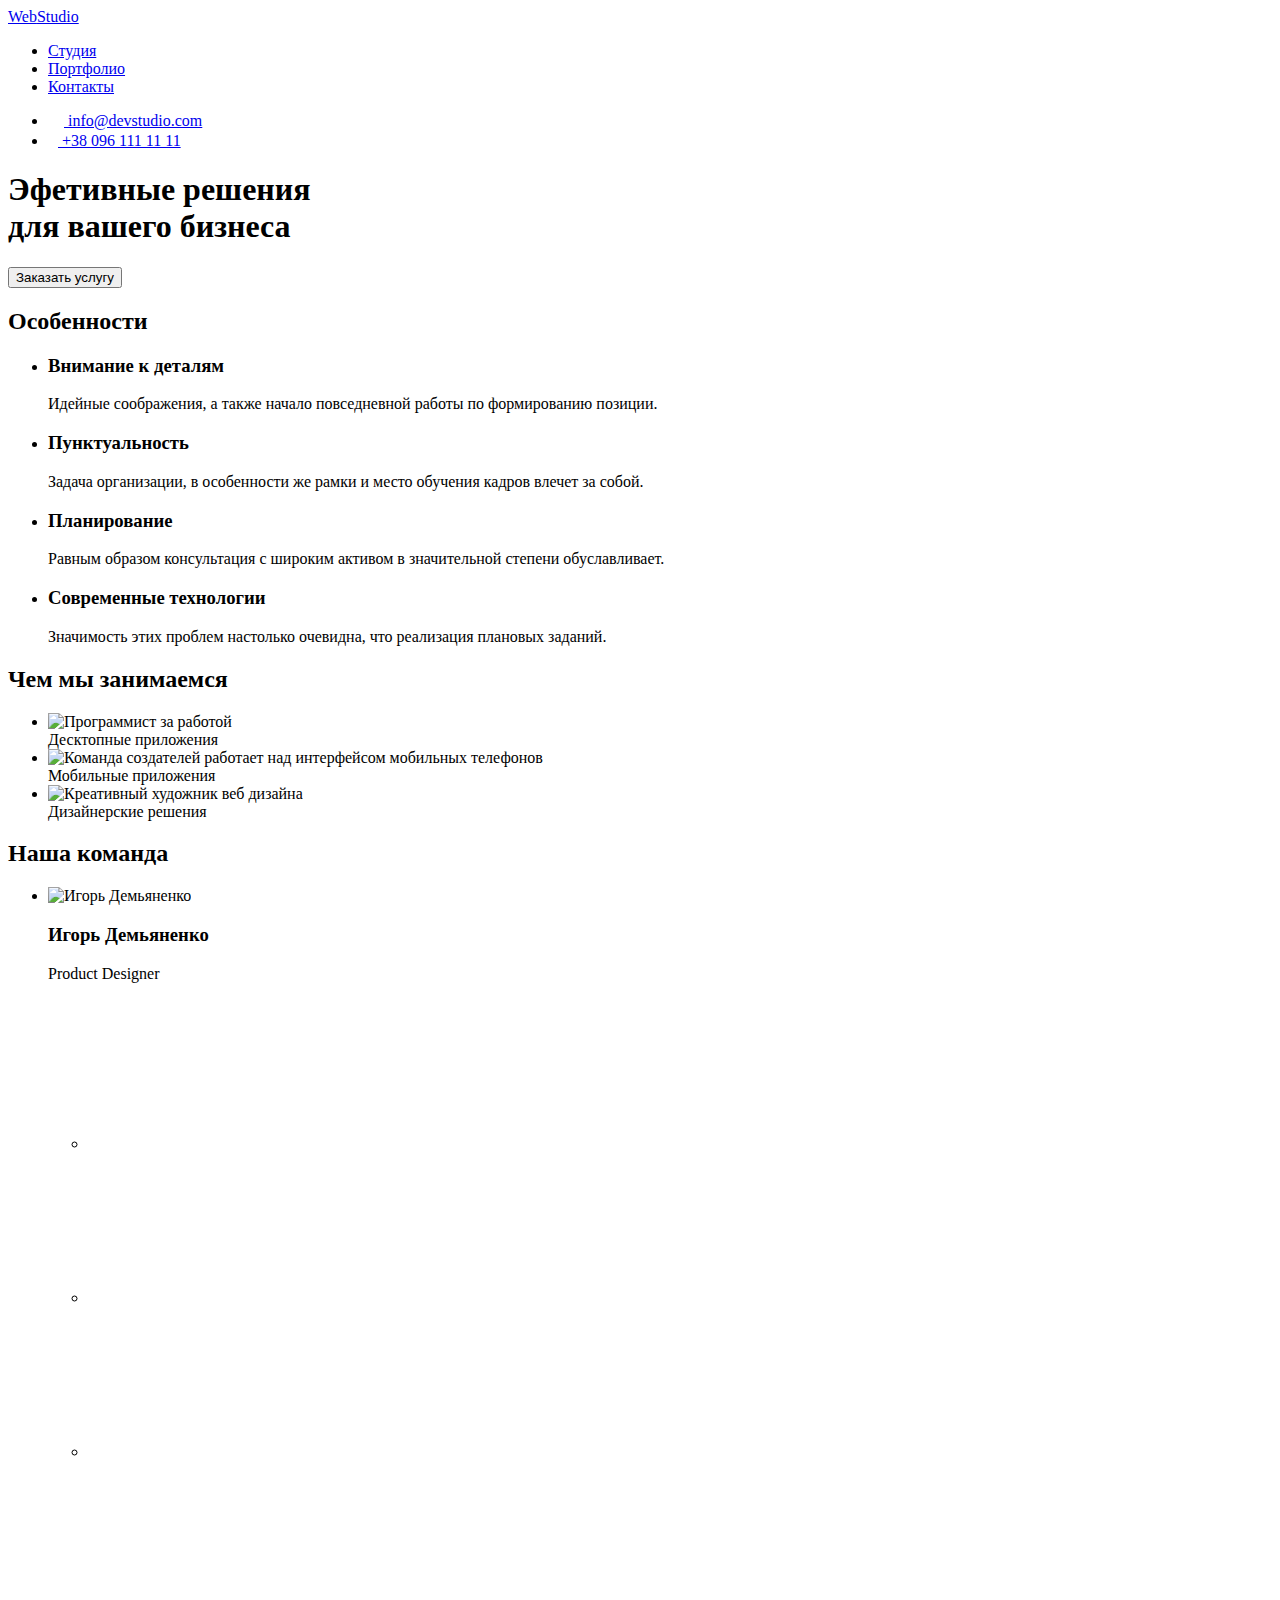
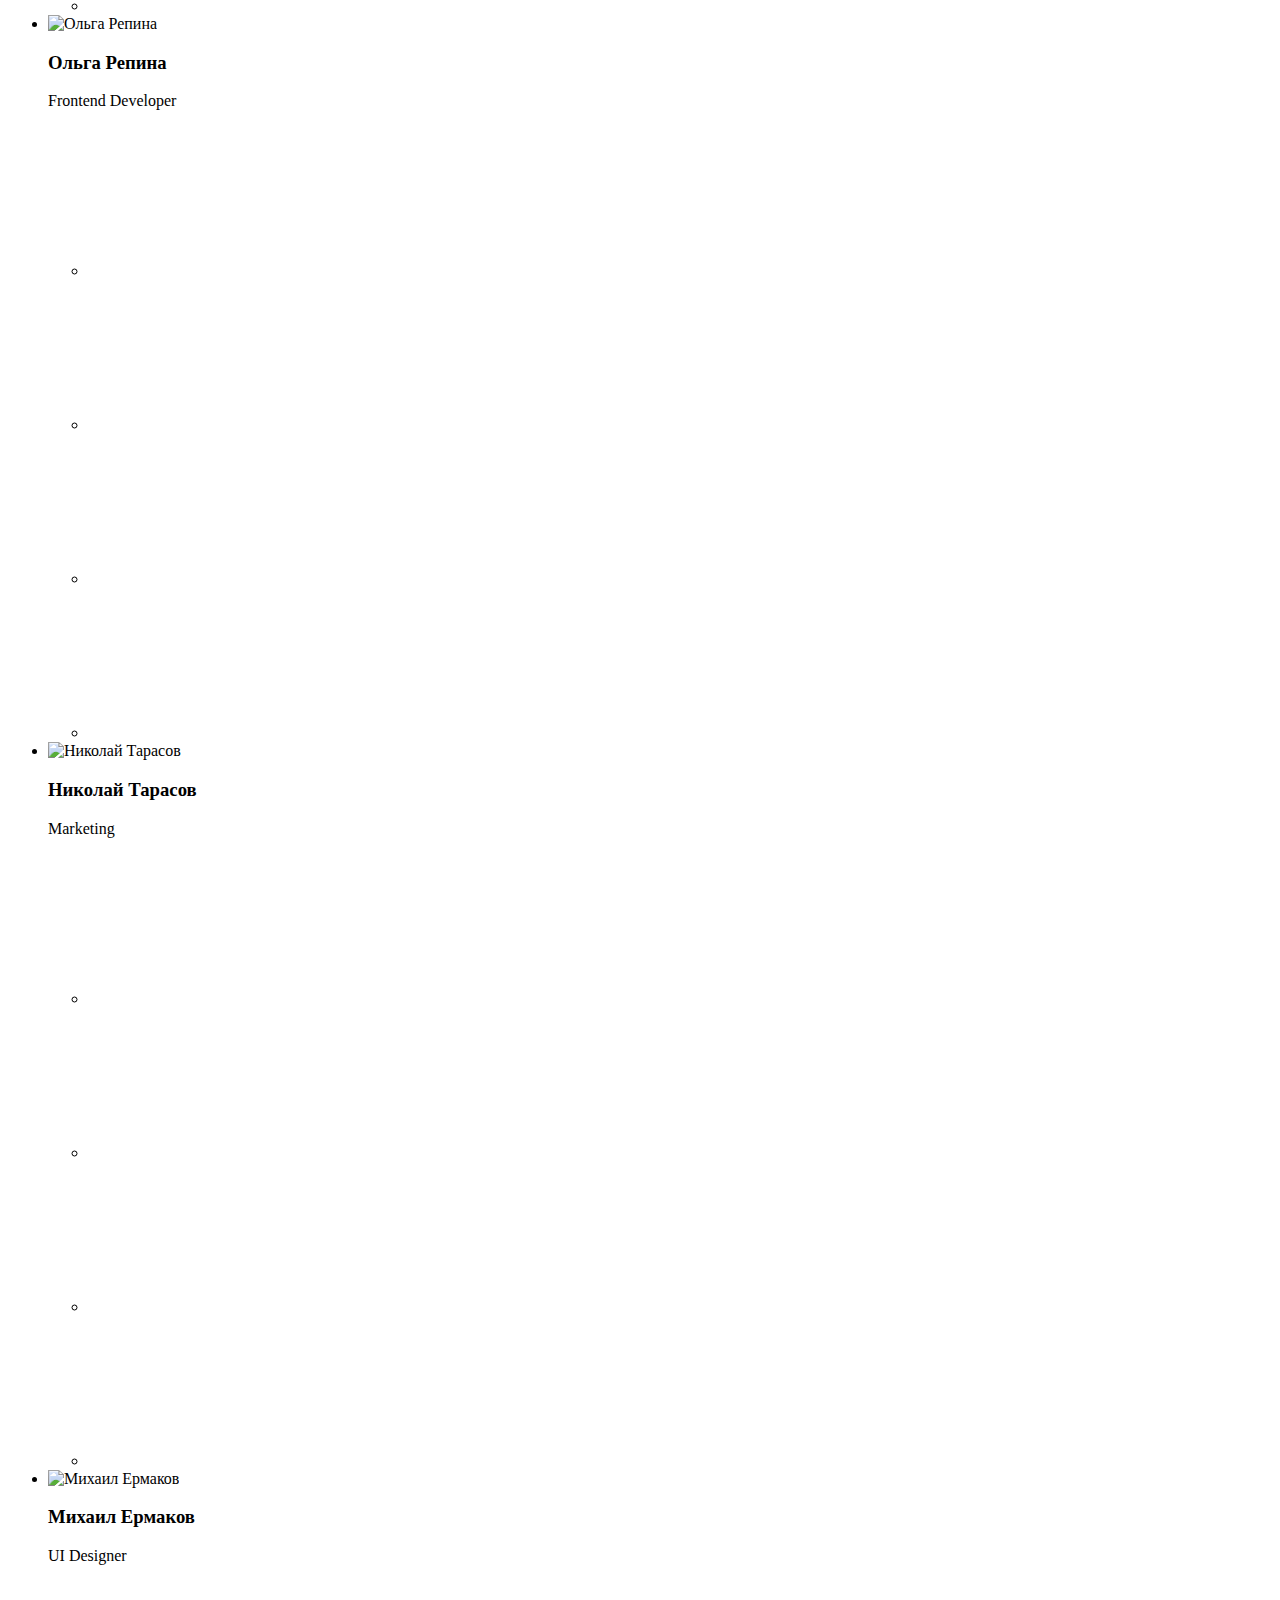
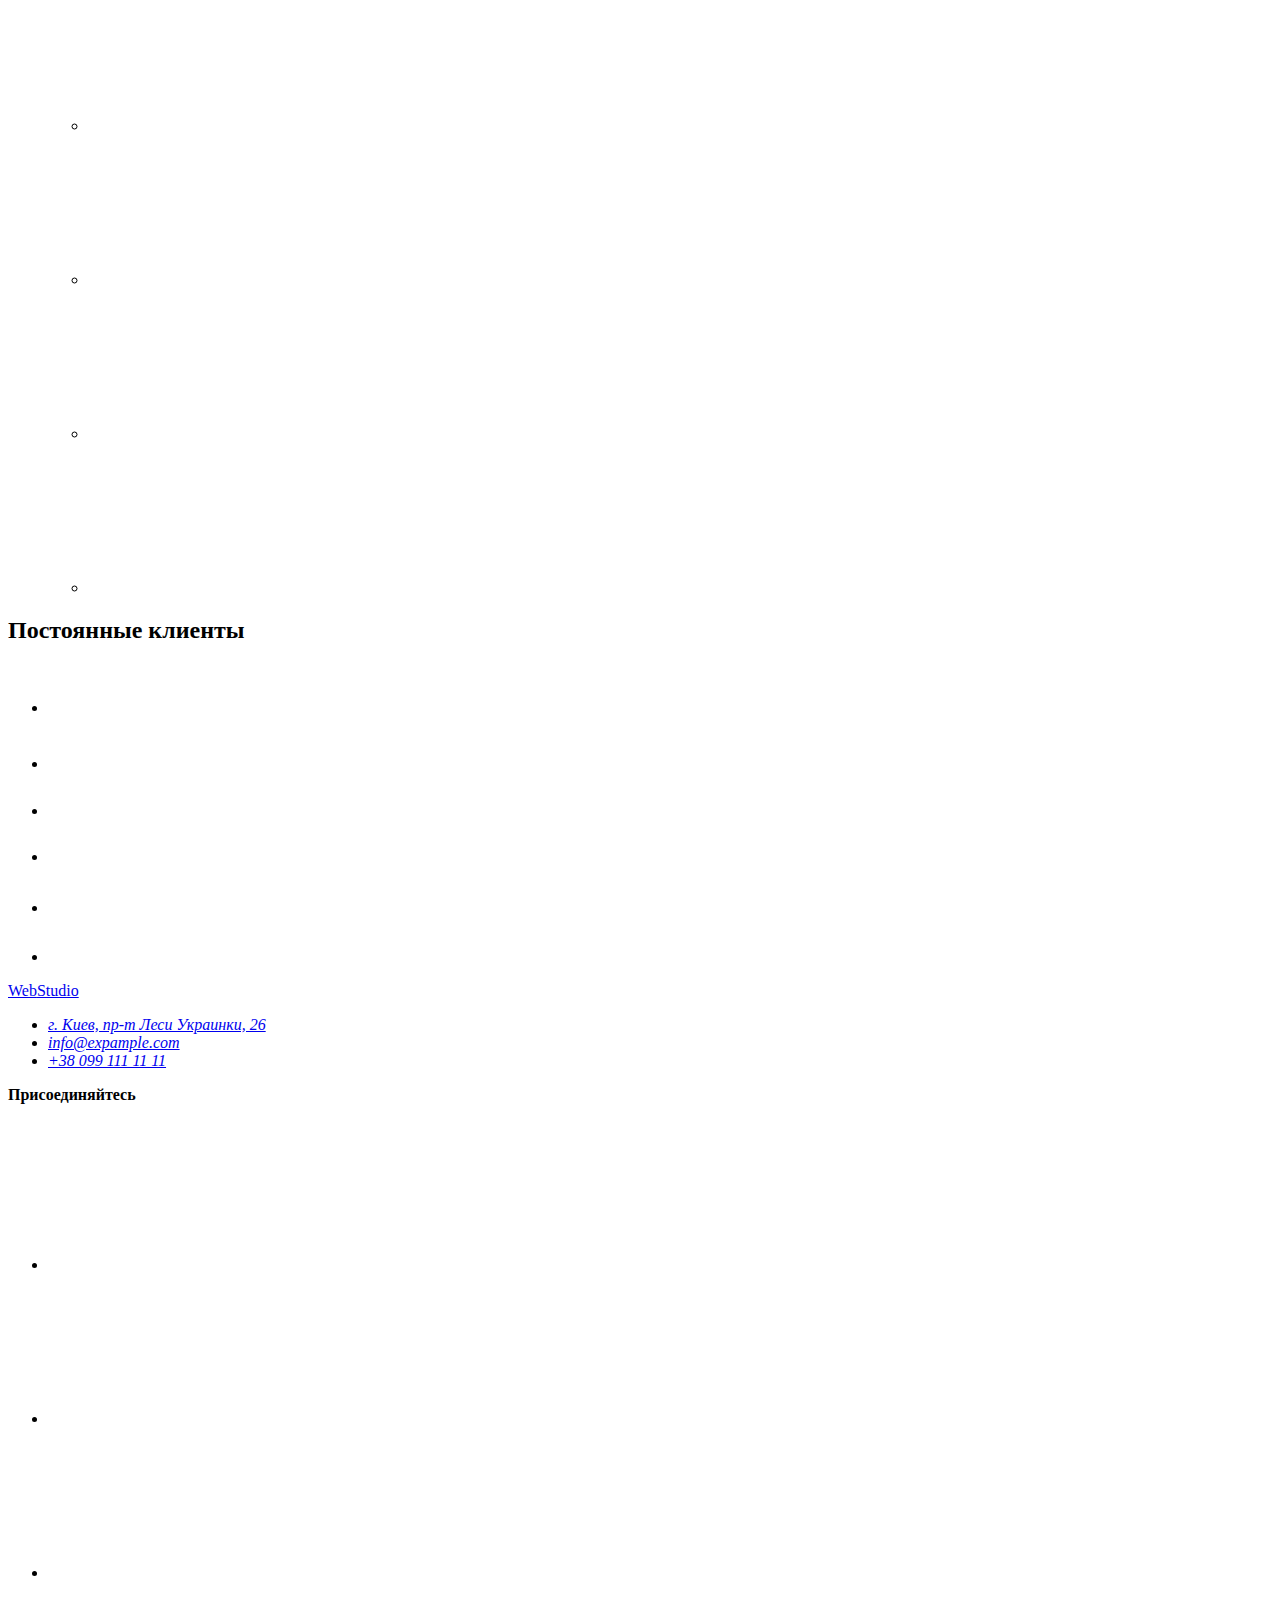
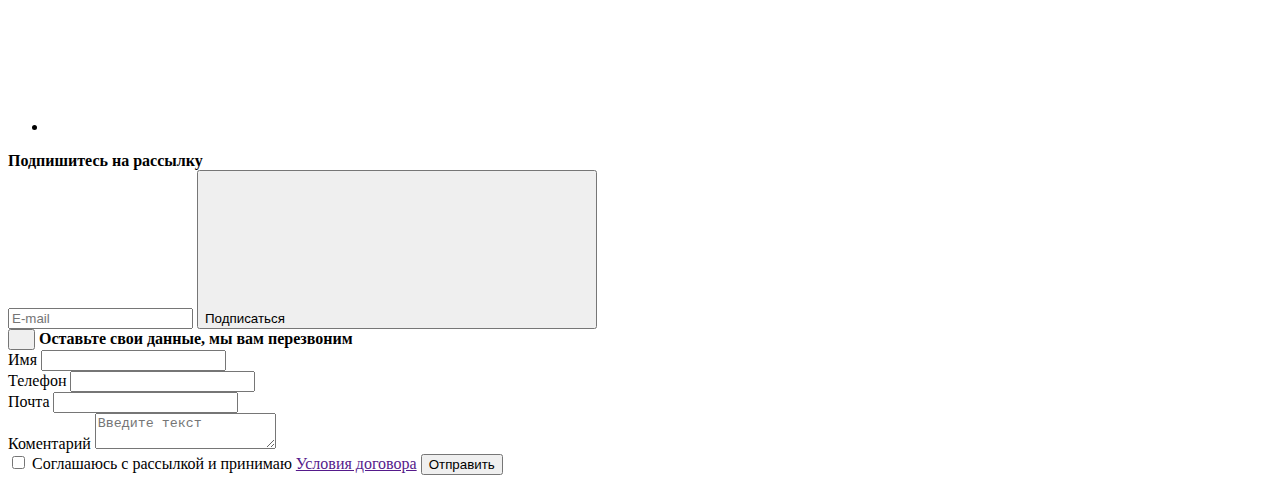
==== index.html @ d77f9842 "Add files via upload" ====
<!DOCTYPE html>
<html lang="ru-UA">
  <head>
    <meta charset="UTF-8" />
    <meta name="viewport" content="width=device-width, initial-scale=1.0" />
    <title>Студия</title>
    <link href="https://fonts.googleapis.com/css2?family=Raleway:wght@700&display=swap" rel="stylesheet" />
    <link rel="stylesheet" href="./css/main.min.css" />
  </head>

  <body>
    <!--Шапка-->
    <header class="page-header">
      <div class="page-header__container container">
        <a href="./index.html" class="logo">Web<span class="logo--black">Studio</span></a>
        <nav class="nav">
          <ul class="nav__list list">
            <li class="nav__item">
              <a class="nav__link link current" href="./index.html">Студия</a>
            </li>
            <li class="nav__item">
              <a class="nav__link link" href="./portfolio.html">Портфолио</a>
            </li>
            <li class="nav__item">
              <a class="nav__link link" href="./contacts.html">Контакты</a>
            </li>
          </ul>
        </nav>
        <ul class="header-contacts list">
          <li class="mail-icon item">
            <a class="link" href="mailto:info@devstudio.com">
              <svg class="icon" width="16" height="12">
                <use href="./img-hw-4/sprite.svg#icon-mail"></use>
              </svg>
              info@devstudio.com</a
            >
          </li>
          <li class="item">
            <a class="link" href="tel:+380961111111">
              <svg class="icon" width="10" height="16">
                <use href="./img-hw-4/sprite.svg#icon-smartphone"></use>
              </svg>
              +38 096 111 11 11</a
            >
          </li>
        </ul>
      </div>
    </header>
    <main>
      <!--Герой-->

      <section class="hero overlay">
        <h1 class="hero__title">
          Эфетивные решения <br />
          для вашего бизнеса
        </h1>
        <button data-modal-open class="button">Заказать услугу</button>
      </section>

      <!--Особенности-->

      <section class="features section">
        <div class="features__container container">
          <h2 class="features__heading visually-hidden">Особенности</h2>
          <ul class="features__list list">
            <li class="features__item icon-antenna">
              <h3 class="title">Внимание к деталям</h3>
              <p class="features__skill">
                Идейные соображения, а также начало повседневной работы по формированию позиции.
              </p>
            </li>
            <li class="features__item icon-clock">
              <h3 class="title">Пунктуальность</h3>
              <p class="features__skill">
                Задача организации, в особенности же рамки и место обучения кадров влечет за собой.
              </p>
            </li>
            <li class="features__item icon-diagram">
              <h3 class="title">Планирование</h3>
              <p class="features__skill">
                Равным образом консультация с широким активом в значительной степени обуславливает.
              </p>
            </li>
            <li class="features__item icon-astronaut">
              <h3 class="title">Современные технологии</h3>
              <p class="features__skill">
                Значимость этих проблем настолько очевидна, что реализация плановых заданий.
              </p>
            </li>
          </ul>
        </div>
      </section>

      <!--Чем мы занимаемся-->

      <section class="works-section section">
        <div class="works container">
          <h2 class="works__title title">Чем мы занимаемся</h2>
          <ul class="works__list list">
            <li class="works__item">
              <img src="./img-hw-1/img1.jpg" alt="Программист за работой" width="370" />
              <div class="works__overlay">
                <span class="works__thumb">Десктопные приложения</span>
              </div>
            </li>
            <li class="works__item">
              <img
                src="./img-hw-1/img2.jpg"
                alt="Команда создателей работает над интерфейсом мобильных телефонов"
                width="370"
              />
              <div class="works__overlay">
                <span class="works__thumb">Мобильные приложения</span>
              </div>
            </li>
            <li class="works__item">
              <img src="./img-hw-1/img3.jpg" alt="Креативный художник веб дизайна" width="370" />
              <div class="works__overlay">
                <span class="works__thumb">Дизайнерские решения</span>
              </div>
            </li>
          </ul>
        </div>
      </section>

      <!--Наша команда-->

      <section class="team section">
        <div class="team-container container">
          <h2 class="team__heading">Наша команда</h2>
          <ul class="team__list list">
            <li class="item">
              <img src="./img-hw-1/igor_dem.jpg" alt="Игорь Демьяненко" width="270" />
              <div class="team-content">
                <h3 class="title">Игорь Демьяненко</h3>
                <p class="position" lang="en">Product Designer</p>
                <ul class="list social-icons">
                  <li class="social-icons-item">
                    <a
                      class="social-icons-link"
                      href="https://instagram.com/"
                      target="_blank"
                      rel="noopener noreferer"
                      aria-label="Instagram"
                    >
                      <svg class="social-icons-svg">
                        <use href="./img-hw-4/sprite.svg#icon-instagram"></use>
                      </svg>
                    </a>
                  </li>
                  <li class="social-icons-item">
                    <a
                      class="social-icons-link"
                      href="https://twitter.com/"
                      target="_blank"
                      rel="noopener noreferer"
                      aria-label="Twitter"
                    >
                      <svg class="social-icons-svg">
                        <use href="./img-hw-4/sprite.svg#icon-twitter"></use>
                      </svg>
                    </a>
                  </li>
                  <li class="social-icons-item">
                    <a
                      class="social-icons-link"
                      href="https://facebook.com/"
                      target="_blank"
                      rel="noopener noreferer"
                      aria-label="Facebook"
                    >
                      <svg class="social-icons-svg">
                        <use href="./img-hw-4/sprite.svg#icon-facebook"></use>
                      </svg>
                    </a>
                  </li>
                  <li class="social-icons-item">
                    <a
                      class="social-icons-link"
                      href="https://linkedin.com/"
                      target="_blank"
                      rel="noopener noreferer"
                      aria-label="Linkedin"
                    >
                      <svg class="social-icons-svg">
                        <use href="./img-hw-4/sprite.svg#icon-linkedin"></use>
                      </svg>
                    </a>
                  </li>
                </ul>
              </div>
            </li>
            <li class="item">
              <img src="./img-hw-1/olya_rep.jpg" alt="Ольга Репина" width="270" />
              <div class="team-content">
                <h3 class="title">Ольга Репина</h3>
                <p class="position" lang="en">Frontend Developer</p>
                <ul class="list social-icons">
                  <li class="social-icons-item">
                    <a
                      class="social-icons-link"
                      href="https://instagram.com/"
                      target="_blank"
                      rel="noopener noreferer"
                      aria-label="Instagram"
                    >
                      <svg class="social-icons-svg">
                        <use href="./img-hw-4/sprite.svg#icon-instagram"></use>
                      </svg>
                    </a>
                  </li>
                  <li class="social-icons-item">
                    <a
                      class="social-icons-link"
                      href="https://twitter.com/"
                      target="_blank"
                      rel="noopener noreferer"
                      aria-label="Twitter"
                    >
                      <svg class="social-icons-svg">
                        <use href="./img-hw-4/sprite.svg#icon-twitter"></use>
                      </svg>
                    </a>
                  </li>
                  <li class="social-icons-item">
                    <a
                      class="social-icons-link"
                      href="https://facebook.com/"
                      target="_blank"
                      rel="noopener noreferer"
                      aria-label="Facebook"
                    >
                      <svg class="social-icons-svg">
                        <use href="./img-hw-4/sprite.svg#icon-facebook"></use>
                      </svg>
                    </a>
                  </li>
                  <li class="social-icons-item">
                    <a
                      class="social-icons-link"
                      href="https://linkedin.com/"
                      target="_blank"
                      rel="noopener noreferer"
                      aria-label="Linkedin"
                    >
                      <svg class="social-icons-svg">
                        <use href="./img-hw-4/sprite.svg#icon-linkedin"></use>
                      </svg>
                    </a>
                  </li>
                </ul>
              </div>
            </li>
            <li class="item">
              <img src="./img-hw-1/nik_tarasov.jpg" alt="Николай Тарасов" width="270" />
              <div class="team-content">
                <h3 class="title">Николай Тарасов</h3>
                <p class="position" lang="en">Marketing</p>
                <ul class="list social-icons">
                  <li class="social-icons-item">
                    <a
                      class="social-icons-link"
                      href="https://instagram.com/"
                      target="_blank"
                      rel="noopener noreferer"
                      aria-label="Instagram"
                    >
                      <svg class="social-icons-svg">
                        <use href="./img-hw-4/sprite.svg#icon-instagram"></use>
                      </svg>
                    </a>
                  </li>
                  <li class="social-icons-item">
                    <a
                      class="social-icons-link"
                      href="https://twitter.com/"
                      target="_blank"
                      rel="noopener noreferer"
                      aria-label="Twitter"
                    >
                      <svg class="social-icons-svg">
                        <use href="./img-hw-4/sprite.svg#icon-twitter"></use>
                      </svg>
                    </a>
                  </li>
                  <li class="social-icons-item">
                    <a
                      class="social-icons-link"
                      href="https://facebook.com/"
                      target="_blank"
                      rel="noopener noreferer"
                      aria-label="Facebook"
                    >
                      <svg class="social-icons-svg">
                        <use href="./img-hw-4/sprite.svg#icon-facebook"></use>
                      </svg>
                    </a>
                  </li>
                  <li class="social-icons-item">
                    <a
                      class="social-icons-link"
                      href="https://linkedin.com/"
                      target="_blank"
                      rel="noopener noreferer"
                      aria-label="Linkedin"
                    >
                      <svg class="social-icons-svg">
                        <use href="./img-hw-4/sprite.svg#icon-linkedin"></use>
                      </svg>
                    </a>
                  </li>
                </ul>
              </div>
            </li>
            <li class="item">
              <img src="./img-hw-1/mikel_ermakov.jpg" alt="Михаил Ермаков" width="270" />
              <div class="team-content">
                <h3 class="title">Михаил Ермаков</h3>
                <p class="position" lang="en">UI Designer</p>
                <ul class="list social-icons">
                  <li class="social-icons-item">
                    <a
                      class="social-icons-link"
                      href="https://instagram.com/"
                      target="_blank"
                      rel="noopener noreferer"
                      aria-label="Instagram"
                    >
                      <svg class="social-icons-svg">
                        <use href="./img-hw-4/sprite.svg#icon-instagram"></use>
                      </svg>
                    </a>
                  </li>
                  <li class="social-icons-item">
                    <a
                      class="social-icons-link"
                      href="https://twitter.com/"
                      target="_blank"
                      rel="noopener noreferer"
                      aria-label="Twitter"
                    >
                      <svg class="social-icons-svg">
                        <use href="./img-hw-4/sprite.svg#icon-twitter"></use>
                      </svg>
                    </a>
                  </li>
                  <li class="social-icons-item">
                    <a
                      class="social-icons-link"
                      href="https://facebook.com/"
                      target="_blank"
                      rel="noopener noreferer"
                      aria-label="Facebook"
                    >
                      <svg class="social-icons-svg">
                        <use href="./img-hw-4/sprite.svg#icon-facebook"></use>
                      </svg>
                    </a>
                  </li>
                  <li class="social-icons-item">
                    <a
                      class="social-icons-link"
                      href="https://linkedin.com/"
                      target="_blank"
                      rel="noopener noreferer"
                      aria-label="Linkedin"
                    >
                      <svg class="social-icons-svg">
                        <use href="./img-hw-4/sprite.svg#icon-linkedin"></use>
                      </svg>
                    </a>
                  </li>
                </ul>
              </div>
            </li>
          </ul>
        </div>
      </section>

      <section class="section">
        <div class="clients container">
          <h2 class="clients__title title">Постоянные клиенты</h2>
          <ul class="clients__list list">
            <li>
              <a class="clients__link" href="" target="_blank" rel="noopener noreferer">
                <svg class="clients__icon" width="44" height="49">
                  <use href="./img-hw-4/sprite.svg#icon-logo1"></use>
                </svg>
              </a>
            </li>
            <li>
              <a class="clients__link" href="" target="_blank" rel="noopener noreferer">
                <svg class="clients__icon" width="40" height="52">
                  <use href="./img-hw-4/sprite.svg#icon-logo2"></use>
                </svg>
              </a>
            </li>
            <li>
              <a class="clients__link" href="" target="_blank" rel="noopener noreferer">
                <svg class="clients__icon" width="41" height="43">
                  <use href="./img-hw-4/sprite.svg#icon-logo3"></use>
                </svg>
              </a>
            </li>
            <li>
              <a class="clients__link" href="" target="_blank" rel="noopener noreferer">
                <svg class="clients__icon" width="80" height="42">
                  <use href="./img-hw-4/sprite.svg#icon-logo4"></use>
                </svg>
              </a>
            </li>
            <li>
              <a class="clients__link" href="" target="_blank" rel="noopener noreferer">
                <svg class="clients__icon" width="59" height="47">
                  <use href="./img-hw-4/sprite.svg#icon-logo5"></use>
                </svg>
              </a>
            </li>
            <li>
              <a class="clients__link" href="" target="_blank" rel="noopener noreferer">
                <svg class="clients__icon" width="88" height="45">
                  <use href="./img-hw-4/sprite.svg#icon-logo6"></use>
                </svg>
              </a>
            </li>
          </ul>
        </div>
      </section>
    </main>

    <!--Подвал-->

    <footer class="footer">
      <div class="footer-container container">
        <div class="address-container">
          <a href="./index.html" class="logo">Web<span class="logo--white">Studio</span></a>
          <address class="contacts">
            <ul class="footer list">
              <li class="item">
                <a
                  class="location-link"
                  href="https://goo.gl/maps/JCMvUqQt4Z2m48do7"
                  target="_blank"
                  rel="noopener noreferer"
                >
                  г. Киев, пр-т Леси Украинки, 26
                </a>
              </li>
              <li class="item">
                <a class="contact-link" href="mailto:info@expample.com">info@expample.com</a>
              </li>
              <li class="item">
                <a class="contact-link" href="tel:+380991111111">+38 099 111 11 11</a>
              </li>
            </ul>
          </address>
        </div>
        <div class="social-network">
          <b class="title">Присоединяйтесь</b>
          <ul class="icons-list list">
            <li class="icons-item">
              <a
                class="social-icons-link"
                href="https://instagram.com/"
                target="_blank"
                rel="noopener noreferer"
                aria-label="Instagram"
              >
                <svg class="social-icons-svg">
                  <use href="./img-hw-4/sprite.svg#icon-instagram"></use>
                </svg>
              </a>
            </li>
            <li class="social-icons-item">
              <a
                class="social-icons-link"
                href="https://twitter.com/"
                target="_blank"
                rel="noopener noreferer"
                aria-label="Twitter"
              >
                <svg class="social-icons-svg">
                  <use href="./img-hw-4/sprite.svg#icon-twitter"></use>
                </svg>
              </a>
            </li>
            <li class="social-icons-item">
              <a
                class="social-icons-link"
                href="https://facebook.com/"
                target="_blank"
                rel="noopener noreferer"
                aria-label="Facebook"
              >
                <svg class="social-icons-svg">
                  <use href="./img-hw-4/sprite.svg#icon-facebook"></use>
                </svg>
              </a>
            </li>
            <li class="social-icons-item">
              <a
                class="social-icons-link"
                href="https://linkedin.com/"
                target="_blank"
                rel="noopener noreferer"
                aria-label="Linkedin"
              >
                <svg class="social-icons-svg">
                  <use href="./img-hw-4/sprite.svg#icon-linkedin"></use>
                </svg>
              </a>
            </li>
          </ul>
        </div>
        <div class="subscribe">
          <b class="title">Подпишитесь на рассылку</b>
          <form class="subscribe__form">
            <input class="subscribe__input" type="email" name="mail" placeholder="E-mail" />
            <button class="btn-send button">
              <span class="btn-send__title">Подписаться</span>
              <svg class="btn-send__svg">
                <use href="./img-hw-4/sprite.svg#icon-send"></use>
              </svg>
            </button>
          </form>
        </div>
      </div>
    </footer>

    <!--MODAL WINDOW + OVERLAY START-->
    <div class="backdrop is-hidden" data-modal>
      <div class="modal">
        <button class="modal__btn" data-modal-close>
          <svg class="modal__btn--close" width="11" height="11">
            <use href="./img-hw-4/sprite.svg#icon-close"></use>
          </svg>
        </button>
        <b class="modal__title">Оставьте свои данные, мы вам перезвоним</b>
        <form class="form">
          <div class="form__field">
            <label for="name">Имя</label>
            <input class="form__input" type="text" name="name" id="name" required pattern="^[А-Яа-яЁё\s]+$" />
            <svg class="form__icon" width="12" height="12">
              <use href="./img-hw-4/sprite.svg#icon-modal-person"></use>
            </svg>
          </div>
          <div class="form__field">
            <label for="tel">Телефон</label>
            <input class="form__input" type="tel" name="tel" id="tel" required />
            <svg class="form__icon" width="13" height="13">
              <use href="./img-hw-4/sprite.svg#icon-modal-phone"></use>
            </svg>
          </div>
          <div class="form__field">
            <label for="mail">Почта</label>
            <input class="form__input" type="email" name="mail" id="mail" required />
            <svg class="form__icon" width="15" height="12">
              <use href="./img-hw-4/sprite.svg#icon-modal-mail"></use>
            </svg>
          </div>
          <div class="form__field">
            <label for="comment">Коментарий</label>
            <textarea class="form__input" name="comment" id="comment" placeholder="Введите текст"></textarea>
          </div>
          <label class="check">
            <input class="check-input" type="checkbox" name="checkbox" />
            <span class="check-box"></span>
            <span class="policy">
              Соглашаюсь с рассылкой и принимаю
              <a href="" target="_blank" rel="noopener noreferer">Условия договора</a>
            </span>
          </label>
          <button class="btn-send-form button" type="submit">Отправить</button>
        </form>
      </div>
    </div>
    <!--MODAL WINDOW + OVERLAY END-->
    <script src="./js/modal.js"></script>
  </body>
</html>
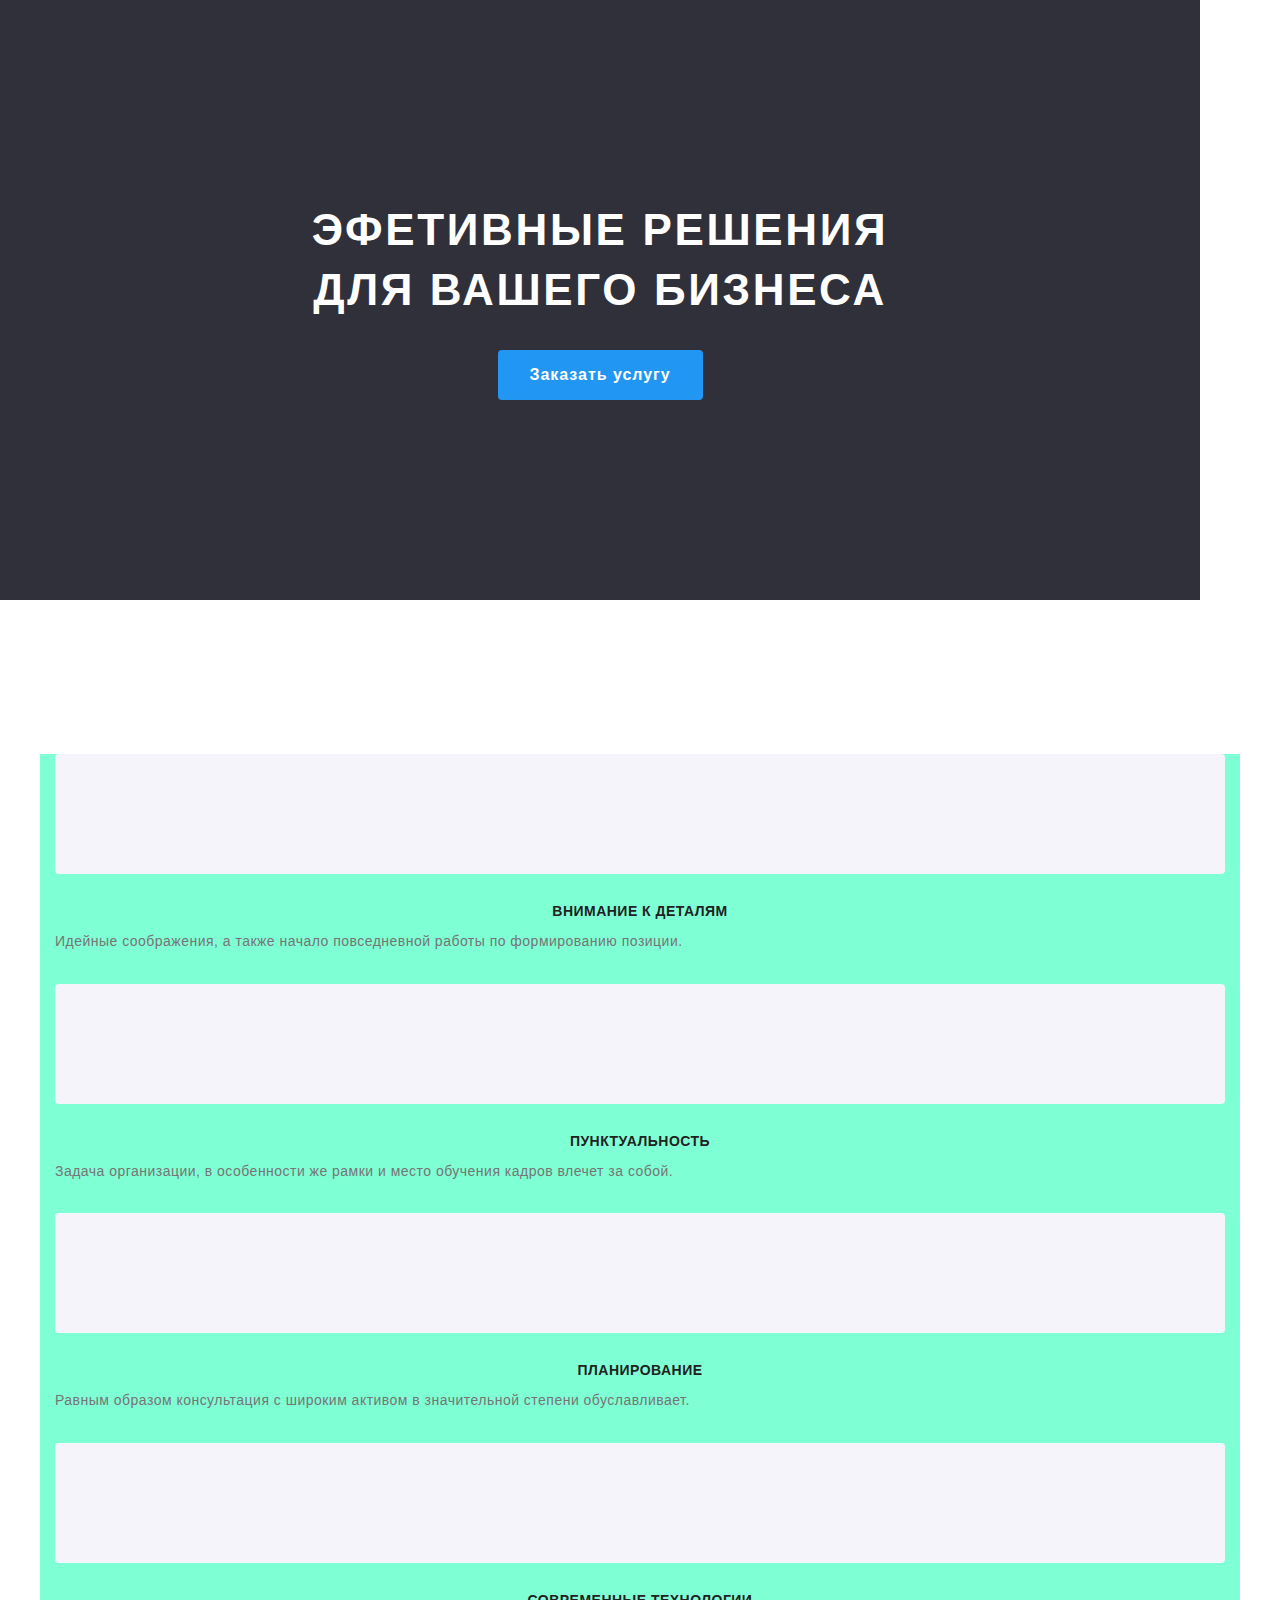
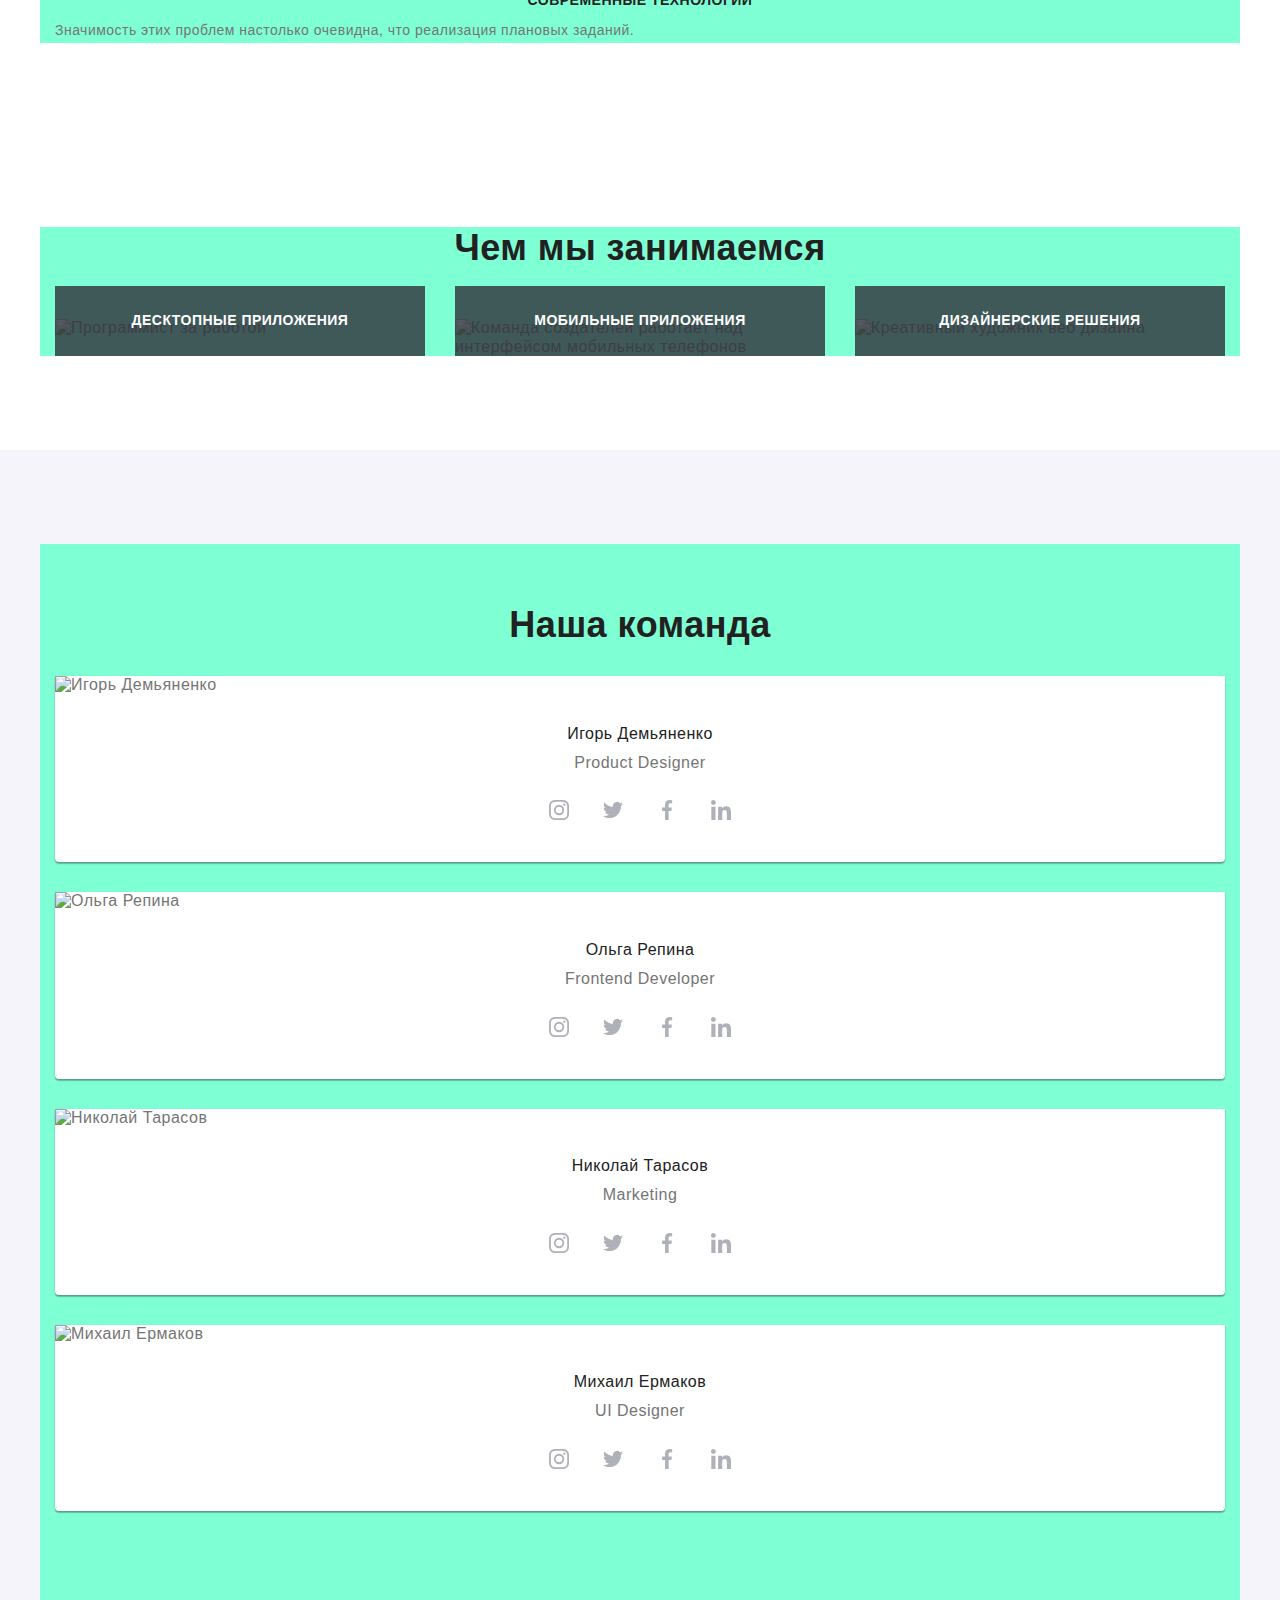
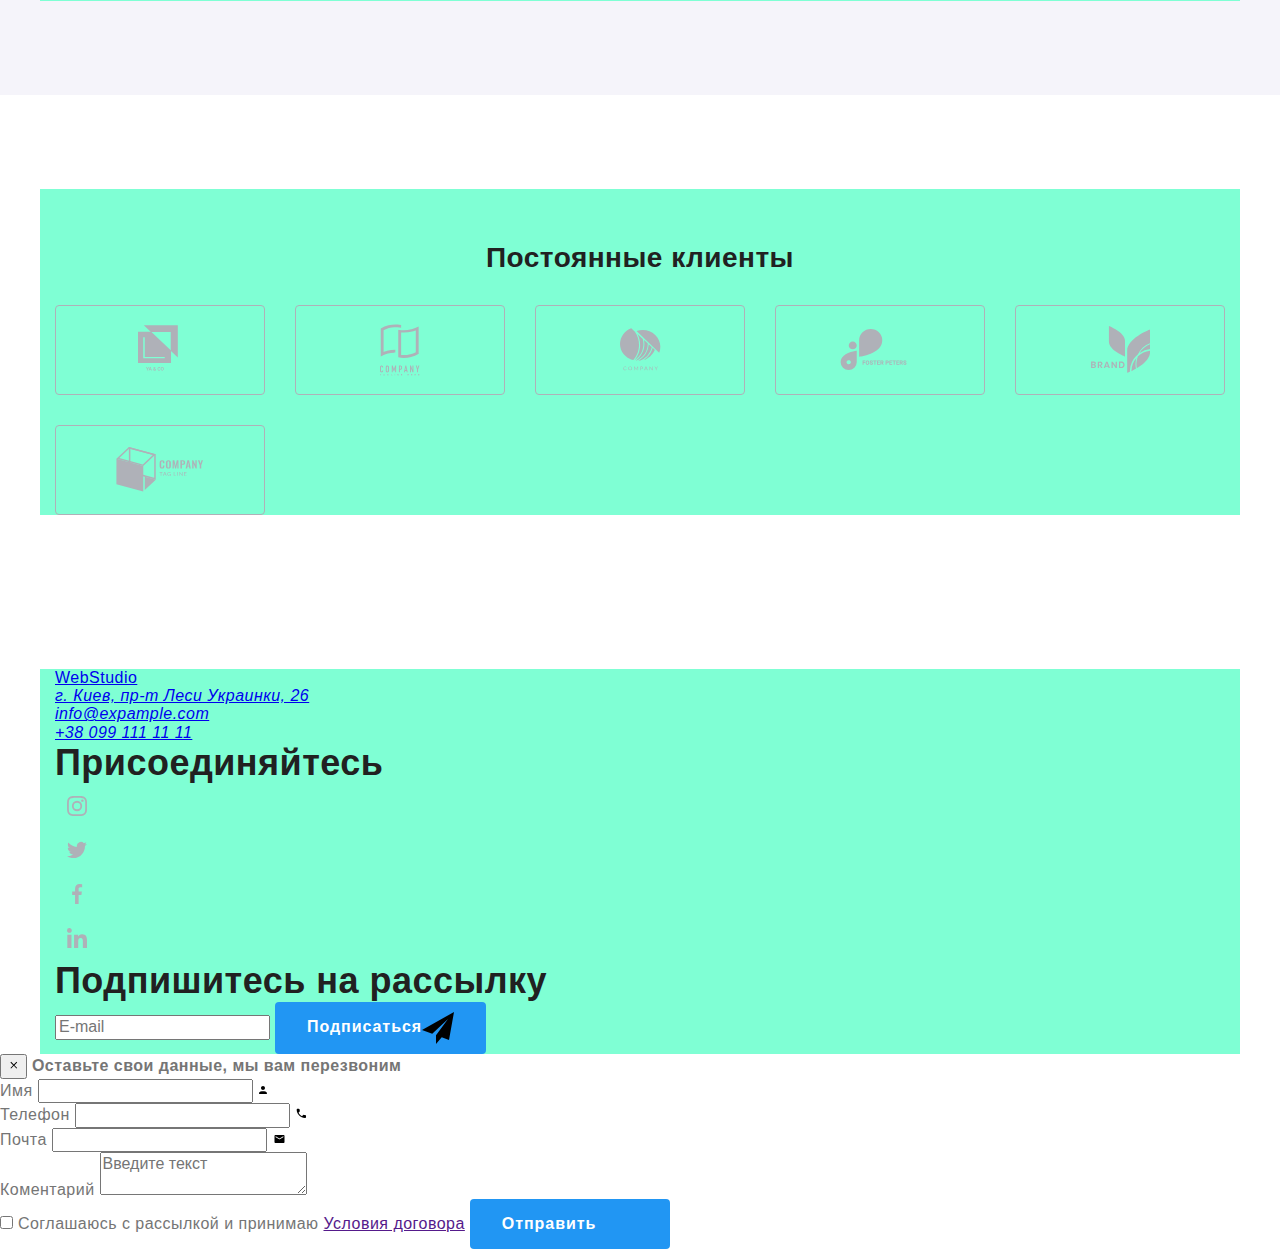
==== commit 85813ebe: "added mobiile first to hero, features, team, clients." ====
--- a/index.html
+++ b/index.html
@@ -10,7 +10,7 @@
 
   <body>
     <!--Шапка-->
-    <header class="page-header">
+    <!-- <header class="page-header">
       <div class="page-header__container container">
         <a href="./index.html" class="logo">Web<span class="logo--black">Studio</span></a>
         <nav class="nav">
@@ -45,7 +45,7 @@
           </li>
         </ul>
       </div>
-    </header>
+    </header> -->
     <main>
       <!--Герой-->
 
@@ -130,7 +130,7 @@
           <h2 class="team__heading">Наша команда</h2>
           <ul class="team__list list">
             <li class="item">
-              <img src="./img-hw-1/igor_dem.jpg" alt="Игорь Демьяненко" width="270" />
+              <img class="team__img" src="./img-hw-1/igor_dem.jpg" alt="Игорь Демьяненко" width="270" />
               <div class="team-content">
                 <h3 class="title">Игорь Демьяненко</h3>
                 <p class="position" lang="en">Product Designer</p>
@@ -191,7 +191,7 @@
               </div>
             </li>
             <li class="item">
-              <img src="./img-hw-1/olya_rep.jpg" alt="Ольга Репина" width="270" />
+              <img class="team__img" src="./img-hw-1/olya_rep.jpg" alt="Ольга Репина" width="270" />
               <div class="team-content">
                 <h3 class="title">Ольга Репина</h3>
                 <p class="position" lang="en">Frontend Developer</p>
@@ -252,7 +252,7 @@
               </div>
             </li>
             <li class="item">
-              <img src="./img-hw-1/nik_tarasov.jpg" alt="Николай Тарасов" width="270" />
+              <img class="team__img" src="./img-hw-1/nik_tarasov.jpg" alt="Николай Тарасов" width="270" />
               <div class="team-content">
                 <h3 class="title">Николай Тарасов</h3>
                 <p class="position" lang="en">Marketing</p>
@@ -313,7 +313,7 @@
               </div>
             </li>
             <li class="item">
-              <img src="./img-hw-1/mikel_ermakov.jpg" alt="Михаил Ермаков" width="270" />
+              <img class="team__img" src="./img-hw-1/mikel_ermakov.jpg" alt="Михаил Ермаков" width="270" />
               <div class="team-content">
                 <h3 class="title">Михаил Ермаков</h3>
                 <p class="position" lang="en">UI Designer</p>
@@ -381,42 +381,42 @@
         <div class="clients container">
           <h2 class="clients__title title">Постоянные клиенты</h2>
           <ul class="clients__list list">
-            <li>
+            <li class="clients__item">
               <a class="clients__link" href="" target="_blank" rel="noopener noreferer">
                 <svg class="clients__icon" width="44" height="49">
                   <use href="./img-hw-4/sprite.svg#icon-logo1"></use>
                 </svg>
               </a>
             </li>
-            <li>
+            <li class="clients__item">
               <a class="clients__link" href="" target="_blank" rel="noopener noreferer">
                 <svg class="clients__icon" width="40" height="52">
                   <use href="./img-hw-4/sprite.svg#icon-logo2"></use>
                 </svg>
               </a>
             </li>
-            <li>
+            <li class="clients__item">
               <a class="clients__link" href="" target="_blank" rel="noopener noreferer">
                 <svg class="clients__icon" width="41" height="43">
                   <use href="./img-hw-4/sprite.svg#icon-logo3"></use>
                 </svg>
               </a>
             </li>
-            <li>
+            <li class="clients__item">
               <a class="clients__link" href="" target="_blank" rel="noopener noreferer">
                 <svg class="clients__icon" width="80" height="42">
                   <use href="./img-hw-4/sprite.svg#icon-logo4"></use>
                 </svg>
               </a>
             </li>
-            <li>
+            <li class="clients__item">
               <a class="clients__link" href="" target="_blank" rel="noopener noreferer">
                 <svg class="clients__icon" width="59" height="47">
                   <use href="./img-hw-4/sprite.svg#icon-logo5"></use>
                 </svg>
               </a>
             </li>
-            <li>
+            <li class="clients__item">
               <a class="clients__link" href="" target="_blank" rel="noopener noreferer">
                 <svg class="clients__icon" width="88" height="45">
                   <use href="./img-hw-4/sprite.svg#icon-logo6"></use>
@@ -518,7 +518,8 @@
             <input class="subscribe__input" type="email" name="mail" placeholder="E-mail" />
             <button class="btn-send button">
               <span class="btn-send__title">Подписаться</span>
-              <svg class="btn-send__svg">
+              <svg class="btn-send__svg" height="32" width="32">
+                <!-- h32 w32  -->
                 <use href="./img-hw-4/sprite.svg#icon-send"></use>
               </svg>
             </button>
--- a/css/main.min.css
+++ b/css/main.min.css
@@ -0,0 +1,2 @@
+.works__list{padding:0;margin:0;list-style:none}@font-face{font-family:"Roboto";font-style:normal;font-weight:400;src:url("../fonts/roboto/roboto-v20-latin_cyrillic-regular.eot");src:local("Roboto"),local("Roboto-Regular"),url("../fonts/roboto/roboto-v20-latin_cyrillic-regular.eot?#iefix") format("embedded-opentype"),url("../fonts/roboto/roboto-v20-latin_cyrillic-regular.woff2") format("woff2"),url("../fonts/roboto/roboto-v20-latin_cyrillic-regular.woff") format("woff"),url("../fonts/roboto/roboto-v20-latin_cyrillic-regular.ttf") format("truetype"),url("../fonts/roboto/roboto-v20-latin_cyrillic-regular.svg#Roboto") format("svg")}@font-face{font-family:"Roboto";font-style:normal;font-weight:500;src:url("../fonts/roboto/roboto-v20-latin_cyrillic-500.eot");src:local("Roboto Medium"),local("Roboto-Medium"),url("../fonts/roboto/roboto-v20-latin_cyrillic-500.eot?#iefix") format("embedded-opentype"),url("../fonts/roboto/roboto-v20-latin_cyrillic-500.woff2") format("woff2"),url("../fonts/roboto/roboto-v20-latin_cyrillic-500.woff") format("woff"),url("../fonts/roboto/roboto-v20-latin_cyrillic-500.ttf") format("truetype"),url("../fonts/roboto/roboto-v20-latin_cyrillic-500.svg#Roboto") format("svg")}@font-face{font-family:"Roboto";font-style:normal;font-weight:700;src:url("../fonts/roboto/roboto-v20-latin_cyrillic-700.eot");src:local("Roboto Bold"),local("Roboto-Bold"),url("../fonts/roboto/roboto-v20-latin_cyrillic-700.eot?#iefix") format("embedded-opentype"),url("../fonts/roboto/roboto-v20-latin_cyrillic-700.woff2") format("woff2"),url("../fonts/roboto/roboto-v20-latin_cyrillic-700.woff") format("woff"),url("../fonts/roboto/roboto-v20-latin_cyrillic-700.ttf") format("truetype"),url("../fonts/roboto/roboto-v20-latin_cyrillic-700.svg#Roboto") format("svg")}@font-face{font-family:"Roboto";font-style:normal;font-weight:900;src:url("../fonts/roboto/roboto-v20-latin_cyrillic-900.eot");src:local("Roboto Black"),local("Roboto-Black"),url("../fonts/roboto/roboto-v20-latin_cyrillic-900.eot?#iefix") format("embedded-opentype"),url("../fonts/roboto/roboto-v20-latin_cyrillic-900.woff2") format("woff2"),url("../fonts/roboto/roboto-v20-latin_cyrillic-900.woff") format("woff"),url("../fonts/roboto/roboto-v20-latin_cyrillic-900.ttf") format("truetype"),url("../fonts/roboto/roboto-v20-latin_cyrillic-900.svg#Roboto") format("svg")}/*! modern-normalize v1.0.0 | MIT License | https://github.com/sindresorhus/modern-normalize */*,*::before,*::after{box-sizing:border-box}:root{-moz-tab-size:4;tab-size:4}html{line-height:1.15;-webkit-text-size-adjust:100%}body{margin:0}body{font-family:system-ui,-apple-system,"Segoe UI",Roboto,Helvetica,Arial,sans-serif,"Apple Color Emoji","Segoe UI Emoji"}hr{height:0;color:inherit}abbr[title]{text-decoration:underline dotted}b,strong{font-weight:bolder}code,kbd,samp,pre{font-family:ui-monospace, SFMono-Regular, Consolas, "Liberation Mono", Menlo, monospace;font-size:1em}small{font-size:80%}sub,sup{font-size:75%;line-height:0;position:relative;vertical-align:baseline}sub{bottom:-0.25em}sup{top:-0.5em}table{text-indent:0;border-color:inherit}button,input,optgroup,select,textarea{font-family:inherit;font-size:100%;line-height:1.15;margin:0}button,select{text-transform:none}button,[type="button"],[type="reset"],[type="submit"]{-webkit-appearance:button}::-moz-focus-inner{border-style:none;padding:0}:-moz-focusring{outline:1px dotted ButtonText}:-moz-ui-invalid{box-shadow:none}legend{padding:0}progress{vertical-align:baseline}::-webkit-inner-spin-button,::-webkit-outer-spin-button{height:auto}[type="search"]{-webkit-appearance:textfield;outline-offset:-2px}::-webkit-search-decoration{-webkit-appearance:none}::-webkit-file-upload-button{-webkit-appearance:button;font:inherit}summary{display:list-item}html{box-sizing:border-box}*,*::before,*::after{box-sizing:inherit}body{margin:0;font-family:"Roboto", sans-serif;letter-spacing:0.03em;color:#757575}img{display:block}h1,h2,h3,p,b{margin:0}.section{padding-top:94px;padding-bottom:94px}@media screen and (min-width: 320px) and (max-width: 767px){.section{padding:0}}.list{padding:0;margin:0;list-style:none}.link{color:inherit;text-decoration:none}.title{margin-top:0px;margin-left:auto;margin-right:auto;margin-bottom:50px;font-weight:700;font-size:36px;line-height:1.17;color:#212121}.container{width:1200px;padding-left:15px;padding-right:15px;margin-right:auto;margin-left:auto}@media screen and (min-width: 320px) and (max-width: 767px){.container{width:480px}}@media screen and (min-width: 768px) and (max-width: 1199px){.container{width:768px;background-color:orangered}}@media screen and (min-width: 1200px){.container{width:1200px;background-color:aquamarine}}.visually-hidden-important{position:absolute !important;clip:rect(1px 1px 1px 1px);clip:rect(1px, 1px, 1px, 1px);padding:0 !important;border:0 !important;height:1px !important;width:1px !important;overflow:hidden}.visually-hidden{position:absolute;width:1px;height:1px;margin:-1px;border:0;padding:0;white-space:nowrap;clip-path:inset(100%);clip:rect(0 0 0 0);overflow:hidden}.hero{text-align:center;background-color:#2f303a;padding-top:118px;padding-bottom:198px;margin-bottom:60px}.hero__title{display:block;text-align:center;margin-bottom:30px;font-weight:900;font-size:26px;line-height:1.62;letter-spacing:0.06em;text-transform:uppercase;color:#fff}@media screen and (min-width: 320px) and (max-width: 767px){.hero{width:480px}}@media screen and (min-width: 768px) and (max-width: 1199px){.hero{width:768px}}@media screen and (min-width: 1200px){.hero{width:1200px;padding-top:200px;padding-bottom:200px}.hero__title{font-size:44px;line-height:1.36}}.button{display:inline-flex;text-align:center;min-width:200px;padding:10px 32px;font-weight:700;font-size:16px;line-height:1.87;letter-spacing:0.06em;text-decoration:none;color:#fff;border-radius:4px;border:inherit;background-color:#2196f3;cursor:pointer;transition:250ms cubic-bezier(0.4, 0, 0.2, 1)}.button:hover,.button:focus{color:#212121;background:#fff}.features{margin-bottom:60px}.features .title{display:flex;justify-content:center;margin-bottom:10px;min-width:270px;min-height:16px;font-weight:700;font-size:14px;line-height:1.14;text-transform:uppercase}.features .icon-antenna::before{background-image:url(../img-hw-4/antenna.svg)}.features .icon-clock::before{background-image:url(../img-hw-4/clock.svg)}.features .icon-diagram::before{background-image:url(../img-hw-4/diagram.svg)}.features .icon-astronaut::before{background-image:url(../img-hw-4/astronaut.svg)}.features__skill{font-weight:400;font-size:14px;line-height:1.71;margin-bottom:30px}.features__item::before{display:block;content:"";margin-bottom:30px;height:120px;border-radius:4px;background-color:#f5f4fa;background-repeat:no-repeat;background-position:center}.works-section{padding-top:0px}@media screen and (min-width: 320px) and (max-width: 767px){.works-section{display:none}}.works__title{text-align:center;margin-top:0px;margin-left:auto;margin-right:auto}.works__thumb{font-weight:700;font-size:14px;line-height:1.14;text-transform:uppercase;color:#fff}.works__list{display:flex;flex-wrap:wrap;margin-left:-30px}.works__list:nth-child(3n+1){margin-left:0}.works__item{position:relative;margin-left:30px;flex-basis:calc(100% / 3 - 30px)}.works__overlay{position:absolute;left:0;bottom:0;display:flex;justify-content:center;align-items:center;width:370px;height:70px;background:rgba(47,48,58,0.8)}.team{background-color:#f5f4fa}@media screen and (min-width: 320px) and (max-width: 767px){.team__img{width:450px}}.team__list{padding-bottom:60px}.team__heading{padding-top:60px;margin-bottom:30px;font-weight:700;font-size:36px;line-height:1.17;text-align:center;color:#212121}.team .item{margin-top:30px;margin-bottom:30px;background-color:#fff;box-shadow:0px 1px 3px rgba(0,0,0,0.12),0px 1px 1px rgba(0,0,0,0.14),0px 2px 1px rgba(0,0,0,0.2);border-radius:0px 0px 4px 4px}.team .title{font-weight:500;font-size:16px;line-height:1.18;text-align:center;margin-bottom:10px}.team .position{font-weight:400;font-size:16px;line-height:1.18;text-align:center;margin-bottom:16px}.team .team-content{padding:30px 32px}.social-icons{display:flex;justify-content:center}.social-icons-item:not(:last-child){margin-right:10px}.social-icons-svg{height:20px;width:20px;fill:#afb1b8;transition:fill 250ms cubic-bezier(0.4, 0, 0.2, 1)}.social-icons-link{display:inline-flex;justify-content:center;align-items:center;height:44px;width:44px;border-radius:50%;transition:250ms cubic-bezier(0.4, 0, 0.2, 1)}.social-icons-link:hover,.social-icons-link:focus{background-color:#2196f3}.social-icons-link:hover .social-icons-svg,.social-icons-link:hover .social-icons-svg,.social-icons-link:focus .social-icons-svg,.social-icons-link:focus .social-icons-svg{fill:#fff}.clients{margin-bottom:60px}.clients__title{padding-top:53px;margin-bottom:0;font-size:28px;line-height:1.17;text-align:center}.clients__list{display:flex;flex-wrap:wrap;justify-content:space-between}.clients__item{margin-top:30px}.clients__link{display:inline-flex;justify-content:center;align-items:center;width:210px;height:90px;border:1px solid #afb1b8;box-sizing:border-box;border-radius:4px;transition:250ms cubic-bezier(0.4, 0, 0.2, 1)}.clients__link:hover,.clients__link:focus{border:1px solid #2196f3}.clients__link:hover .clients__icon,.clients__link:hover .clients__icon,.clients__link:focus .clients__icon,.clients__link:focus .clients__icon{fill:#2196f3}.clients__icon{fill:#afb1b8;transition:fill 250ms cubic-bezier(0.4, 0, 0.2, 1)}
+/*# sourceMappingURL=main.min.css.map */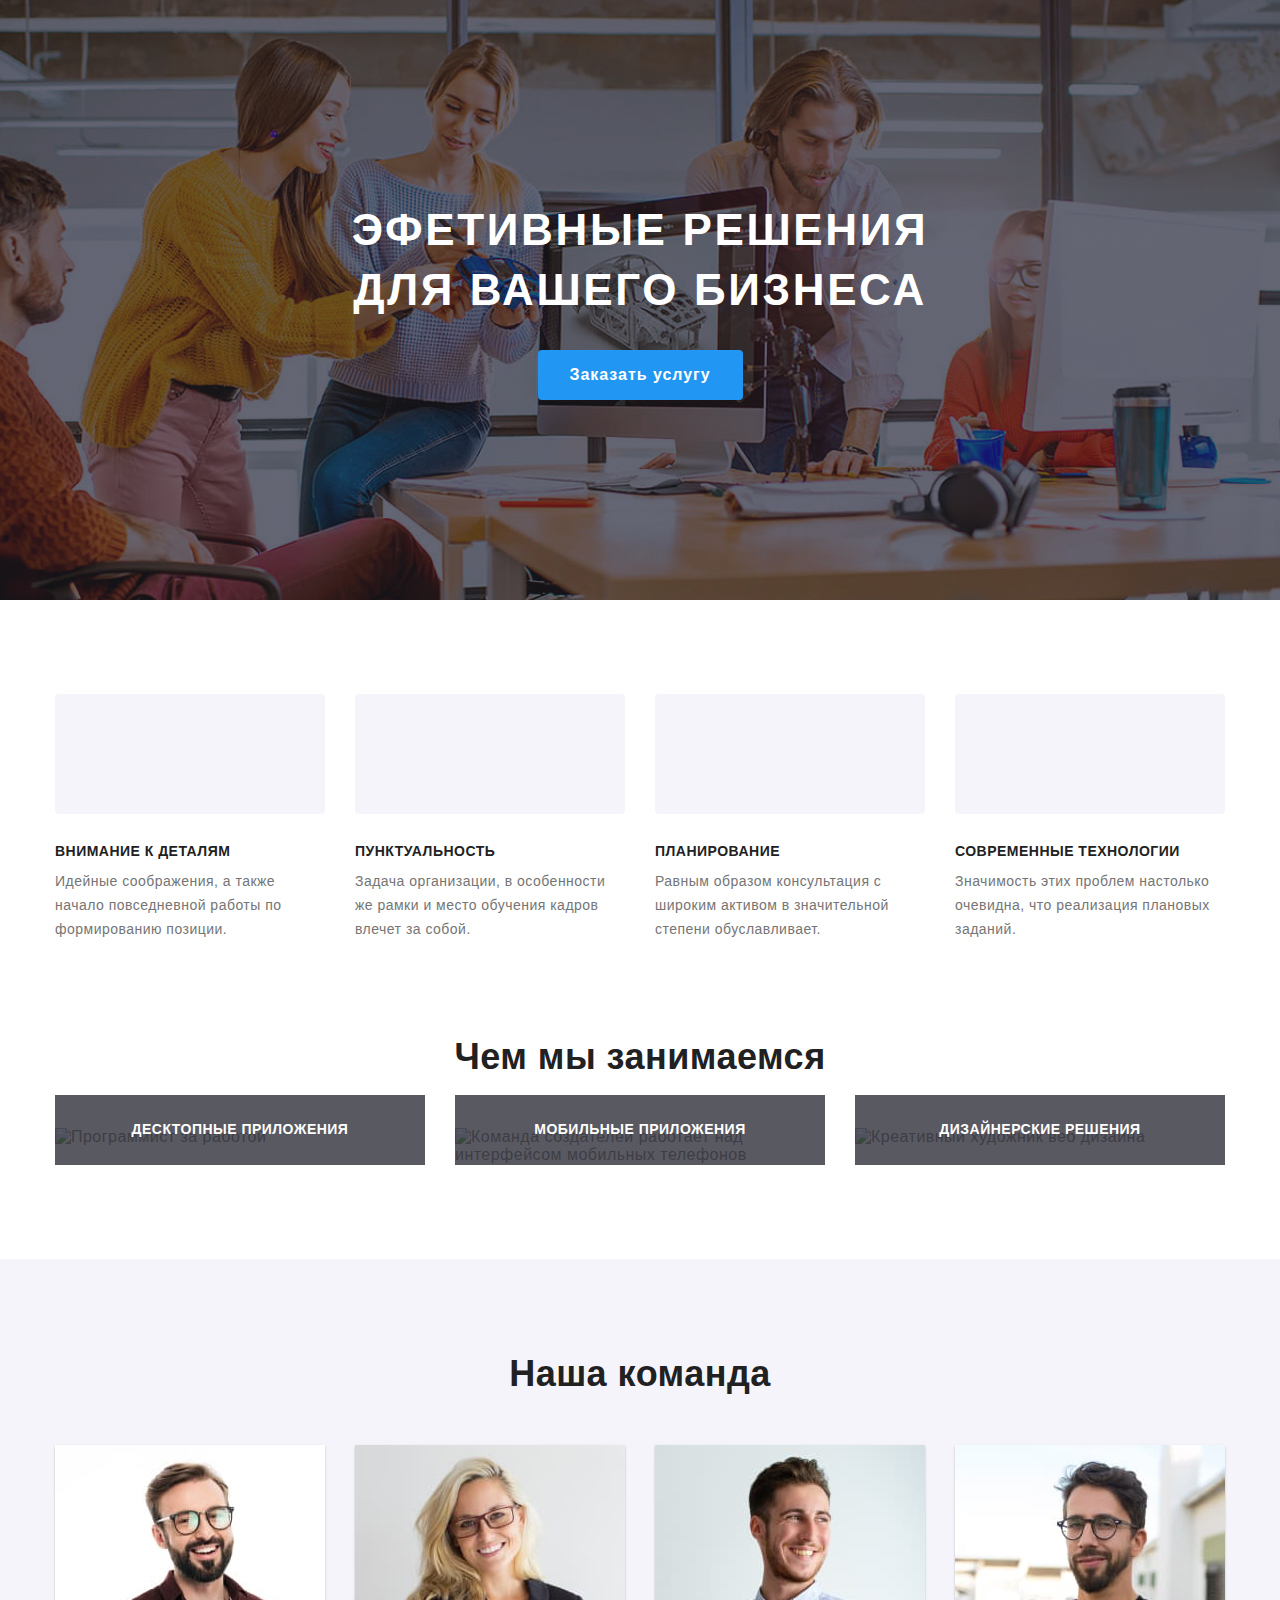
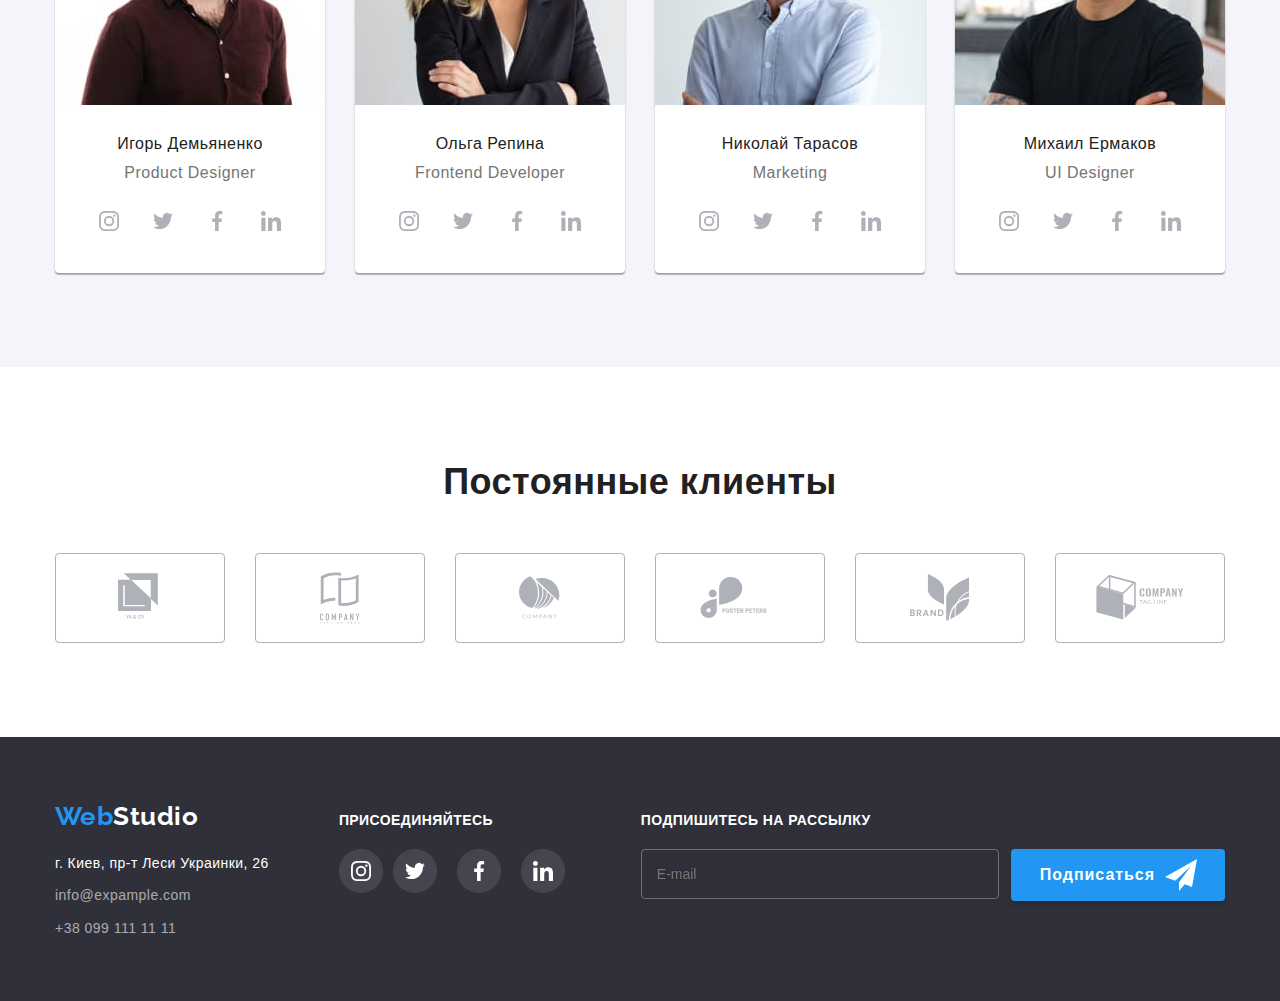
==== commit 70e0df09: "check point" ====
--- a/index.html
+++ b/index.html
@@ -49,7 +49,7 @@
     <main>
       <!--Герой-->
 
-      <section class="hero overlay">
+      <section class="hero">
         <h1 class="hero__title">
           Эфетивные решения <br />
           для вашего бизнеса
@@ -130,7 +130,22 @@
           <h2 class="team__heading">Наша команда</h2>
           <ul class="team__list list">
             <li class="item">
-              <img class="team__img" src="./img-hw-1/igor_dem.jpg" alt="Игорь Демьяненко" width="270" />
+              <picture>
+                <source
+                  srcset="./img/team/desktop/stuff1-270.jpg 1x, ./img/team/desktop/stuff1-270@2x.jpg 2x"
+                  media="(min-width: 1200px)"
+                />
+                <source
+                  srcset="./img/team/tablet/stuff1-354.jpg 1x, ./img/team/tablet/stuff1-354@2x.jpg 2x"
+                  media="(min-width: 768px)"
+                />
+                <source
+                  srcset="./img/team/mobile/stuff1-450.jpg 1x, ./img/team/mobile/stuff1-450@2x.jpg 2x"
+                  media="(min-width: 480px)"
+                />
+                <img src="./img/team/desktop/stuff1-450.jpg" alt="Игорь Демьяненко" />
+              </picture>
+
               <div class="team-content">
                 <h3 class="title">Игорь Демьяненко</h3>
                 <p class="position" lang="en">Product Designer</p>
@@ -191,7 +206,21 @@
               </div>
             </li>
             <li class="item">
-              <img class="team__img" src="./img-hw-1/olya_rep.jpg" alt="Ольга Репина" width="270" />
+              <picture>
+                <source
+                  srcset="./img/team/desktop/stuff2-270.jpg 1x, ./img/team/desktop/stuff2-270@2x.jpg 2x"
+                  media="(min-width: 1200px)"
+                />
+                <source
+                  srcset="./img/team/tablet/stuff2-354.jpg 1x, ./img/team/tablet/stuff2-354@2x.jpg 2x"
+                  media="(min-width: 768px)"
+                />
+                <source
+                  srcset="./img/team/mobile/stuff2-450.jpg 1x, ./img/team/mobile/stuff2-450@2x.jpg 2x"
+                  media="(min-width: 480px)"
+                />
+                <img src="./img/team/desktop/stuff2-450.jpg" alt="Игорь Демьяненко" />
+              </picture>
               <div class="team-content">
                 <h3 class="title">Ольга Репина</h3>
                 <p class="position" lang="en">Frontend Developer</p>
@@ -252,7 +281,21 @@
               </div>
             </li>
             <li class="item">
-              <img class="team__img" src="./img-hw-1/nik_tarasov.jpg" alt="Николай Тарасов" width="270" />
+              <picture>
+                <source
+                  srcset="./img/team/desktop/stuff3-270.jpg 1x, ./img/team/desktop/stuff3-270@2x.jpg 2x"
+                  media="(min-width: 1200px)"
+                />
+                <source
+                  srcset="./img/team/tablet/stuff3-354.jpg 1x, ./img/team/tablet/stuff3-354@2x.jpg 2x"
+                  media="(min-width: 768px)"
+                />
+                <source
+                  srcset="./img/team/mobile/stuff3-450.jpg 1x, ./img/team/mobile/stuff3-450@2x.jpg 2x"
+                  media="(min-width: 480px)"
+                />
+                <img src="./img/team/desktop/stuff3-450.jpg" alt="Игорь Демьяненко" />
+              </picture>
               <div class="team-content">
                 <h3 class="title">Николай Тарасов</h3>
                 <p class="position" lang="en">Marketing</p>
@@ -313,7 +356,21 @@
               </div>
             </li>
             <li class="item">
-              <img class="team__img" src="./img-hw-1/mikel_ermakov.jpg" alt="Михаил Ермаков" width="270" />
+              <picture>
+                <source
+                  srcset="./img/team/desktop/stuff4-270.jpg 1x, ./img/team/desktop/stuff4-270@2x.jpg 2x"
+                  media="(min-width: 1200px)"
+                />
+                <source
+                  srcset="./img/team/tablet/stuff4-354.jpg 1x, ./img/team/tablet/stuff4-354@2x.jpg 2x"
+                  media="(min-width: 768px)"
+                />
+                <source
+                  srcset="./img/team/mobile/stuff4-450.jpg 1x, ./img/team/mobile/stuff4-450@2x.jpg 2x"
+                  media="(min-width: 480px)"
+                />
+                <img src="./img/team/desktop/stuff4-450.jpg" alt="Игорь Демьяненко" />
+              </picture>
               <div class="team-content">
                 <h3 class="title">Михаил Ермаков</h3>
                 <p class="position" lang="en">UI Designer</p>
@@ -376,6 +433,8 @@
           </ul>
         </div>
       </section>
+
+      <!-- Постоянные клиенты -->
 
       <section class="section">
         <div class="clients container">
@@ -519,7 +578,6 @@
             <button class="btn-send button">
               <span class="btn-send__title">Подписаться</span>
               <svg class="btn-send__svg" height="32" width="32">
-                <!-- h32 w32  -->
                 <use href="./img-hw-4/sprite.svg#icon-send"></use>
               </svg>
             </button>
@@ -529,7 +587,7 @@
     </footer>
 
     <!--MODAL WINDOW + OVERLAY START-->
-    <div class="backdrop is-hidden" data-modal>
+    <!-- <div class="backdrop is-hidden" data-modal>
       <div class="modal">
         <button class="modal__btn" data-modal-close>
           <svg class="modal__btn--close" width="11" height="11">
@@ -574,7 +632,7 @@
           <button class="btn-send-form button" type="submit">Отправить</button>
         </form>
       </div>
-    </div>
+    </div> -->
     <!--MODAL WINDOW + OVERLAY END-->
     <script src="./js/modal.js"></script>
   </body>
--- a/css/main.min.css
+++ b/css/main.min.css
@@ -1,2 +1,2 @@
-.works__list{padding:0;margin:0;list-style:none}@font-face{font-family:"Roboto";font-style:normal;font-weight:400;src:url("../fonts/roboto/roboto-v20-latin_cyrillic-regular.eot");src:local("Roboto"),local("Roboto-Regular"),url("../fonts/roboto/roboto-v20-latin_cyrillic-regular.eot?#iefix") format("embedded-opentype"),url("../fonts/roboto/roboto-v20-latin_cyrillic-regular.woff2") format("woff2"),url("../fonts/roboto/roboto-v20-latin_cyrillic-regular.woff") format("woff"),url("../fonts/roboto/roboto-v20-latin_cyrillic-regular.ttf") format("truetype"),url("../fonts/roboto/roboto-v20-latin_cyrillic-regular.svg#Roboto") format("svg")}@font-face{font-family:"Roboto";font-style:normal;font-weight:500;src:url("../fonts/roboto/roboto-v20-latin_cyrillic-500.eot");src:local("Roboto Medium"),local("Roboto-Medium"),url("../fonts/roboto/roboto-v20-latin_cyrillic-500.eot?#iefix") format("embedded-opentype"),url("../fonts/roboto/roboto-v20-latin_cyrillic-500.woff2") format("woff2"),url("../fonts/roboto/roboto-v20-latin_cyrillic-500.woff") format("woff"),url("../fonts/roboto/roboto-v20-latin_cyrillic-500.ttf") format("truetype"),url("../fonts/roboto/roboto-v20-latin_cyrillic-500.svg#Roboto") format("svg")}@font-face{font-family:"Roboto";font-style:normal;font-weight:700;src:url("../fonts/roboto/roboto-v20-latin_cyrillic-700.eot");src:local("Roboto Bold"),local("Roboto-Bold"),url("../fonts/roboto/roboto-v20-latin_cyrillic-700.eot?#iefix") format("embedded-opentype"),url("../fonts/roboto/roboto-v20-latin_cyrillic-700.woff2") format("woff2"),url("../fonts/roboto/roboto-v20-latin_cyrillic-700.woff") format("woff"),url("../fonts/roboto/roboto-v20-latin_cyrillic-700.ttf") format("truetype"),url("../fonts/roboto/roboto-v20-latin_cyrillic-700.svg#Roboto") format("svg")}@font-face{font-family:"Roboto";font-style:normal;font-weight:900;src:url("../fonts/roboto/roboto-v20-latin_cyrillic-900.eot");src:local("Roboto Black"),local("Roboto-Black"),url("../fonts/roboto/roboto-v20-latin_cyrillic-900.eot?#iefix") format("embedded-opentype"),url("../fonts/roboto/roboto-v20-latin_cyrillic-900.woff2") format("woff2"),url("../fonts/roboto/roboto-v20-latin_cyrillic-900.woff") format("woff"),url("../fonts/roboto/roboto-v20-latin_cyrillic-900.ttf") format("truetype"),url("../fonts/roboto/roboto-v20-latin_cyrillic-900.svg#Roboto") format("svg")}/*! modern-normalize v1.0.0 | MIT License | https://github.com/sindresorhus/modern-normalize */*,*::before,*::after{box-sizing:border-box}:root{-moz-tab-size:4;tab-size:4}html{line-height:1.15;-webkit-text-size-adjust:100%}body{margin:0}body{font-family:system-ui,-apple-system,"Segoe UI",Roboto,Helvetica,Arial,sans-serif,"Apple Color Emoji","Segoe UI Emoji"}hr{height:0;color:inherit}abbr[title]{text-decoration:underline dotted}b,strong{font-weight:bolder}code,kbd,samp,pre{font-family:ui-monospace, SFMono-Regular, Consolas, "Liberation Mono", Menlo, monospace;font-size:1em}small{font-size:80%}sub,sup{font-size:75%;line-height:0;position:relative;vertical-align:baseline}sub{bottom:-0.25em}sup{top:-0.5em}table{text-indent:0;border-color:inherit}button,input,optgroup,select,textarea{font-family:inherit;font-size:100%;line-height:1.15;margin:0}button,select{text-transform:none}button,[type="button"],[type="reset"],[type="submit"]{-webkit-appearance:button}::-moz-focus-inner{border-style:none;padding:0}:-moz-focusring{outline:1px dotted ButtonText}:-moz-ui-invalid{box-shadow:none}legend{padding:0}progress{vertical-align:baseline}::-webkit-inner-spin-button,::-webkit-outer-spin-button{height:auto}[type="search"]{-webkit-appearance:textfield;outline-offset:-2px}::-webkit-search-decoration{-webkit-appearance:none}::-webkit-file-upload-button{-webkit-appearance:button;font:inherit}summary{display:list-item}html{box-sizing:border-box}*,*::before,*::after{box-sizing:inherit}body{margin:0;font-family:"Roboto", sans-serif;letter-spacing:0.03em;color:#757575}img{display:block}h1,h2,h3,p,b{margin:0}.section{padding-top:94px;padding-bottom:94px}@media screen and (min-width: 320px) and (max-width: 767px){.section{padding:0}}.list{padding:0;margin:0;list-style:none}.link{color:inherit;text-decoration:none}.title{margin-top:0px;margin-left:auto;margin-right:auto;margin-bottom:50px;font-weight:700;font-size:36px;line-height:1.17;color:#212121}.container{width:1200px;padding-left:15px;padding-right:15px;margin-right:auto;margin-left:auto}@media screen and (min-width: 320px) and (max-width: 767px){.container{width:480px}}@media screen and (min-width: 768px) and (max-width: 1199px){.container{width:768px;background-color:orangered}}@media screen and (min-width: 1200px){.container{width:1200px;background-color:aquamarine}}.visually-hidden-important{position:absolute !important;clip:rect(1px 1px 1px 1px);clip:rect(1px, 1px, 1px, 1px);padding:0 !important;border:0 !important;height:1px !important;width:1px !important;overflow:hidden}.visually-hidden{position:absolute;width:1px;height:1px;margin:-1px;border:0;padding:0;white-space:nowrap;clip-path:inset(100%);clip:rect(0 0 0 0);overflow:hidden}.hero{text-align:center;background-color:#2f303a;padding-top:118px;padding-bottom:198px;margin-bottom:60px}.hero__title{display:block;text-align:center;margin-bottom:30px;font-weight:900;font-size:26px;line-height:1.62;letter-spacing:0.06em;text-transform:uppercase;color:#fff}@media screen and (min-width: 320px) and (max-width: 767px){.hero{width:480px}}@media screen and (min-width: 768px) and (max-width: 1199px){.hero{width:768px}}@media screen and (min-width: 1200px){.hero{width:1200px;padding-top:200px;padding-bottom:200px}.hero__title{font-size:44px;line-height:1.36}}.button{display:inline-flex;text-align:center;min-width:200px;padding:10px 32px;font-weight:700;font-size:16px;line-height:1.87;letter-spacing:0.06em;text-decoration:none;color:#fff;border-radius:4px;border:inherit;background-color:#2196f3;cursor:pointer;transition:250ms cubic-bezier(0.4, 0, 0.2, 1)}.button:hover,.button:focus{color:#212121;background:#fff}.features{margin-bottom:60px}.features .title{display:flex;justify-content:center;margin-bottom:10px;min-width:270px;min-height:16px;font-weight:700;font-size:14px;line-height:1.14;text-transform:uppercase}.features .icon-antenna::before{background-image:url(../img-hw-4/antenna.svg)}.features .icon-clock::before{background-image:url(../img-hw-4/clock.svg)}.features .icon-diagram::before{background-image:url(../img-hw-4/diagram.svg)}.features .icon-astronaut::before{background-image:url(../img-hw-4/astronaut.svg)}.features__skill{font-weight:400;font-size:14px;line-height:1.71;margin-bottom:30px}.features__item::before{display:block;content:"";margin-bottom:30px;height:120px;border-radius:4px;background-color:#f5f4fa;background-repeat:no-repeat;background-position:center}.works-section{padding-top:0px}@media screen and (min-width: 320px) and (max-width: 767px){.works-section{display:none}}.works__title{text-align:center;margin-top:0px;margin-left:auto;margin-right:auto}.works__thumb{font-weight:700;font-size:14px;line-height:1.14;text-transform:uppercase;color:#fff}.works__list{display:flex;flex-wrap:wrap;margin-left:-30px}.works__list:nth-child(3n+1){margin-left:0}.works__item{position:relative;margin-left:30px;flex-basis:calc(100% / 3 - 30px)}.works__overlay{position:absolute;left:0;bottom:0;display:flex;justify-content:center;align-items:center;width:370px;height:70px;background:rgba(47,48,58,0.8)}.team{background-color:#f5f4fa}@media screen and (min-width: 320px) and (max-width: 767px){.team__img{width:450px}}.team__list{padding-bottom:60px}.team__heading{padding-top:60px;margin-bottom:30px;font-weight:700;font-size:36px;line-height:1.17;text-align:center;color:#212121}.team .item{margin-top:30px;margin-bottom:30px;background-color:#fff;box-shadow:0px 1px 3px rgba(0,0,0,0.12),0px 1px 1px rgba(0,0,0,0.14),0px 2px 1px rgba(0,0,0,0.2);border-radius:0px 0px 4px 4px}.team .title{font-weight:500;font-size:16px;line-height:1.18;text-align:center;margin-bottom:10px}.team .position{font-weight:400;font-size:16px;line-height:1.18;text-align:center;margin-bottom:16px}.team .team-content{padding:30px 32px}.social-icons{display:flex;justify-content:center}.social-icons-item:not(:last-child){margin-right:10px}.social-icons-svg{height:20px;width:20px;fill:#afb1b8;transition:fill 250ms cubic-bezier(0.4, 0, 0.2, 1)}.social-icons-link{display:inline-flex;justify-content:center;align-items:center;height:44px;width:44px;border-radius:50%;transition:250ms cubic-bezier(0.4, 0, 0.2, 1)}.social-icons-link:hover,.social-icons-link:focus{background-color:#2196f3}.social-icons-link:hover .social-icons-svg,.social-icons-link:hover .social-icons-svg,.social-icons-link:focus .social-icons-svg,.social-icons-link:focus .social-icons-svg{fill:#fff}.clients{margin-bottom:60px}.clients__title{padding-top:53px;margin-bottom:0;font-size:28px;line-height:1.17;text-align:center}.clients__list{display:flex;flex-wrap:wrap;justify-content:space-between}.clients__item{margin-top:30px}.clients__link{display:inline-flex;justify-content:center;align-items:center;width:210px;height:90px;border:1px solid #afb1b8;box-sizing:border-box;border-radius:4px;transition:250ms cubic-bezier(0.4, 0, 0.2, 1)}.clients__link:hover,.clients__link:focus{border:1px solid #2196f3}.clients__link:hover .clients__icon,.clients__link:hover .clients__icon,.clients__link:focus .clients__icon,.clients__link:focus .clients__icon{fill:#2196f3}.clients__icon{fill:#afb1b8;transition:fill 250ms cubic-bezier(0.4, 0, 0.2, 1)}
+.works__list{padding:0;margin:0;list-style:none}@font-face{font-family:"Roboto";font-style:normal;font-weight:400;src:url("../fonts/roboto/roboto-v20-latin_cyrillic-regular.eot");src:local("Roboto"),local("Roboto-Regular"),url("../fonts/roboto/roboto-v20-latin_cyrillic-regular.eot?#iefix") format("embedded-opentype"),url("../fonts/roboto/roboto-v20-latin_cyrillic-regular.woff2") format("woff2"),url("../fonts/roboto/roboto-v20-latin_cyrillic-regular.woff") format("woff"),url("../fonts/roboto/roboto-v20-latin_cyrillic-regular.ttf") format("truetype"),url("../fonts/roboto/roboto-v20-latin_cyrillic-regular.svg#Roboto") format("svg")}@font-face{font-family:"Roboto";font-style:normal;font-weight:500;src:url("../fonts/roboto/roboto-v20-latin_cyrillic-500.eot");src:local("Roboto Medium"),local("Roboto-Medium"),url("../fonts/roboto/roboto-v20-latin_cyrillic-500.eot?#iefix") format("embedded-opentype"),url("../fonts/roboto/roboto-v20-latin_cyrillic-500.woff2") format("woff2"),url("../fonts/roboto/roboto-v20-latin_cyrillic-500.woff") format("woff"),url("../fonts/roboto/roboto-v20-latin_cyrillic-500.ttf") format("truetype"),url("../fonts/roboto/roboto-v20-latin_cyrillic-500.svg#Roboto") format("svg")}@font-face{font-family:"Roboto";font-style:normal;font-weight:700;src:url("../fonts/roboto/roboto-v20-latin_cyrillic-700.eot");src:local("Roboto Bold"),local("Roboto-Bold"),url("../fonts/roboto/roboto-v20-latin_cyrillic-700.eot?#iefix") format("embedded-opentype"),url("../fonts/roboto/roboto-v20-latin_cyrillic-700.woff2") format("woff2"),url("../fonts/roboto/roboto-v20-latin_cyrillic-700.woff") format("woff"),url("../fonts/roboto/roboto-v20-latin_cyrillic-700.ttf") format("truetype"),url("../fonts/roboto/roboto-v20-latin_cyrillic-700.svg#Roboto") format("svg")}@font-face{font-family:"Roboto";font-style:normal;font-weight:900;src:url("../fonts/roboto/roboto-v20-latin_cyrillic-900.eot");src:local("Roboto Black"),local("Roboto-Black"),url("../fonts/roboto/roboto-v20-latin_cyrillic-900.eot?#iefix") format("embedded-opentype"),url("../fonts/roboto/roboto-v20-latin_cyrillic-900.woff2") format("woff2"),url("../fonts/roboto/roboto-v20-latin_cyrillic-900.woff") format("woff"),url("../fonts/roboto/roboto-v20-latin_cyrillic-900.ttf") format("truetype"),url("../fonts/roboto/roboto-v20-latin_cyrillic-900.svg#Roboto") format("svg")}/*! modern-normalize v1.0.0 | MIT License | https://github.com/sindresorhus/modern-normalize */*,*::before,*::after{box-sizing:border-box}:root{-moz-tab-size:4;tab-size:4}html{line-height:1.15;-webkit-text-size-adjust:100%}body{margin:0}body{font-family:system-ui,-apple-system,"Segoe UI",Roboto,Helvetica,Arial,sans-serif,"Apple Color Emoji","Segoe UI Emoji"}hr{height:0;color:inherit}abbr[title]{text-decoration:underline dotted}b,strong{font-weight:bolder}code,kbd,samp,pre{font-family:ui-monospace, SFMono-Regular, Consolas, "Liberation Mono", Menlo, monospace;font-size:1em}small{font-size:80%}sub,sup{font-size:75%;line-height:0;position:relative;vertical-align:baseline}sub{bottom:-0.25em}sup{top:-0.5em}table{text-indent:0;border-color:inherit}button,input,optgroup,select,textarea{font-family:inherit;font-size:100%;line-height:1.15;margin:0}button,select{text-transform:none}button,[type="button"],[type="reset"],[type="submit"]{-webkit-appearance:button}::-moz-focus-inner{border-style:none;padding:0}:-moz-focusring{outline:1px dotted ButtonText}:-moz-ui-invalid{box-shadow:none}legend{padding:0}progress{vertical-align:baseline}::-webkit-inner-spin-button,::-webkit-outer-spin-button{height:auto}[type="search"]{-webkit-appearance:textfield;outline-offset:-2px}::-webkit-search-decoration{-webkit-appearance:none}::-webkit-file-upload-button{-webkit-appearance:button;font:inherit}summary{display:list-item}html{box-sizing:border-box}*,*::before,*::after{box-sizing:inherit}body{margin:0;font-family:"Roboto", sans-serif;letter-spacing:0.03em;color:#757575}img{display:block;max-width:100%;height:auto}h1,h2,h3,p,b{margin:0}.section{padding-top:60px;padding-bottom:60px}@media (min-width: 1200px){.section{padding-top:94px;padding-bottom:94px}}.list{padding:0;margin:0;list-style:none}.link{color:inherit;text-decoration:none}.title{margin-top:0px;margin-left:auto;margin-right:auto;margin-bottom:50px;font-weight:700;font-size:36px;line-height:1.17;color:#212121}.container{padding-left:15px;padding-right:15px;margin-right:auto;margin-left:auto}@media screen and (min-width: 480px){.container{width:480px}}@media screen and (min-width: 768px){.container{width:768px}}@media screen and (min-width: 1200px){.container{width:1200px}}.visually-hidden-important{position:absolute !important;clip:rect(1px 1px 1px 1px);clip:rect(1px, 1px, 1px, 1px);padding:0 !important;border:0 !important;height:1px !important;width:1px !important;overflow:hidden}.visually-hidden{position:absolute;width:1px;height:1px;margin:-1px;border:0;padding:0;white-space:nowrap;clip-path:inset(100%);clip:rect(0 0 0 0);overflow:hidden}.logo{font-family:"Raleway", sans-serif;font-weight:700;font-size:26px;line-height:1.192;text-decoration:none;color:#2196f3}.logo--black{color:#212121}.logo--white{color:#fff}.hero{text-align:center;margin-left:auto;margin-right:auto;padding-top:118px;padding-bottom:118px;max-width:480px;height:400px;background-image:linear-gradient(to right, rgba(47,48,58,0.4), rgba(47,48,58,0.4)),url(../img/overlay/mobile/mobile.jpg);background-color:#2f303a;background-position:center;background-size:480px 400px}@media (min-width: 768px){.hero{max-width:768px;height:400px}}@media (min-width: 1200px){.hero{max-width:1600px;height:600px}}@media screen and (min-device-pixel-ratio: 2), screen and (min-resolution: 192dpi), screen and (min-resolution: 2dppx){.hero{background-image:url(../img/overlay/mobile/mobile@2x.jpg)}}@media (min-width: 768px){.hero{background-image:linear-gradient(to right, rgba(47,48,58,0.4), rgba(47,48,58,0.4)),url(../img/overlay/tablet/tablet.jpg);background-size:768px 400px}}@media screen and (min-width: 768px) and (min-device-pixel-ratio: 2), screen and (min-width: 768px) and (min-resolution: 192dpi), screen and (min-width: 768px) and (min-resolution: 2dppx){.hero{background-image:url(../img/overlay/tablet/tablet@2x.jpg)}}@media (min-width: 1200px){.hero{padding-top:200px;padding-bottom:200px;background-image:linear-gradient(to right, rgba(47,48,58,0.4), rgba(47,48,58,0.4)),url(../img/overlay/desktop/desktop.jpg);background-size:1600px 600px}}@media screen and (min-width: 1200px) and (min-device-pixel-ratio: 2), screen and (min-width: 1200px) and (min-resolution: 192dpi), screen and (min-width: 1200px) and (min-resolution: 2dppx){.hero{background-image:url(../img/overlay/desktop/desktop@2x.jpg)}}.hero__title{margin-bottom:30px;font-weight:900;font-size:26px;line-height:1.62;letter-spacing:0.06em;text-transform:uppercase;color:#fff}@media (min-width: 1200px){.hero__title{font-size:44px;line-height:1.36}}.button{display:inline-flex;text-align:center;min-width:200px;padding:10px 32px;font-weight:700;font-size:16px;line-height:1.87;letter-spacing:0.06em;text-decoration:none;color:#fff;border-radius:4px;border:inherit;background-color:#2196f3;cursor:pointer;transition:250ms cubic-bezier(0.4, 0, 0.2, 1)}.button:hover,.button:focus{color:#212121;background:#fff}.features .list{display:block}@media (min-width: 768px){.features .list{display:flex;flex-wrap:wrap;margin-left:-30px;margin-top:-30px}}@media (min-width: 1200px){.features .list{display:flex;flex-wrap:nowrap;justify-content:space-between}}.features .title{display:block;text-align:center;margin-bottom:10px;min-width:270px;min-height:16px;font-weight:700;font-size:14px;line-height:1.14;text-transform:uppercase}@media (min-width: 1200px){.features .title{text-align:start}}.features .icon-antenna::before{background-image:url(../img-hw-4/antenna.svg)}.features .icon-clock::before{background-image:url(../img-hw-4/clock.svg)}.features .icon-diagram::before{background-image:url(../img-hw-4/diagram.svg)}.features .icon-astronaut::before{background-image:url(../img-hw-4/astronaut.svg)}.features__skill{font-weight:400;font-size:14px;line-height:1.71}@media (min-width: 768px){.features__item{margin-left:30px;margin-top:30px;flex-basis:calc(100% / 2 - 30px)}}@media (min-width: 1200px){.features__item{width:calc((100% - 90px) / 4)}}.features__item:not(:last-child){margin-bottom:30px}@media (min-width: 1200px){.features__item:not(:last-child){margin-bottom:0}}.features__item::before{display:block;content:"";margin-bottom:30px;height:120px;border-radius:4px;background-color:#f5f4fa;background-repeat:no-repeat;background-position:center}.works-section{padding-top:0px}@media screen and (max-width: 1200px){.works-section{display:none}}.works__title{text-align:center;margin-top:0px;margin-left:auto;margin-right:auto}.works__thumb{font-weight:700;font-size:14px;line-height:1.14;text-transform:uppercase;color:#fff}.works__list{display:flex;flex-wrap:wrap;margin-left:-30px}.works__list:nth-child(3n+1){margin-left:0}.works__item{position:relative;margin-left:30px;flex-basis:calc(100% / 3 - 30px)}.works__overlay{position:absolute;left:0;bottom:0;display:flex;justify-content:center;align-items:center;width:370px;height:70px;background:rgba(47,48,58,0.8)}.team{background-color:#f5f4fa}@media (min-width: 768px){.team__list{display:flex;flex-wrap:wrap;margin-left:-30px;margin-top:-30px}}@media (min-width: 1200px){.team__list{display:flex;flex-wrap:wrap;margin-left:-30px;margin-top:-30px}}.team__heading{margin-bottom:30px;font-weight:700;font-size:28px;line-height:1.17;text-align:center;color:#212121}@media (min-width: 1200px){.team__heading{margin-bottom:50px;font-size:36px;line-height:1.17}}.team .item{margin-top:30px;background-color:#fff;box-shadow:0px 1px 3px rgba(0,0,0,0.12),0px 1px 1px rgba(0,0,0,0.14),0px 2px 1px rgba(0,0,0,0.2);border-radius:0px 0px 4px 4px}@media (min-width: 768px){.team .item{margin-left:30px;flex-basis:calc(100% / 2 - 30px)}}@media (min-width: 1200px){.team .item{margin-left:30px;flex-basis:calc(100% / 4 - 30px)}}.team .title{font-weight:500;font-size:16px;line-height:1.18;text-align:center;margin-bottom:10px}.team .position{font-weight:400;font-size:16px;line-height:1.18;text-align:center;margin-bottom:16px}.team .team-content{padding:30px 32px}.social-icons{display:flex;justify-content:center}.social-icons-item:not(:last-child){margin-right:10px}.social-icons-svg{height:20px;width:20px;fill:#afb1b8;transition:fill 250ms cubic-bezier(0.4, 0, 0.2, 1)}.social-icons-link{display:inline-flex;justify-content:center;align-items:center;height:44px;width:44px;border-radius:50%;transition:250ms cubic-bezier(0.4, 0, 0.2, 1)}.social-icons-link:hover,.social-icons-link:focus{background-color:#2196f3}.social-icons-link:hover .social-icons-svg,.social-icons-link:hover .social-icons-svg,.social-icons-link:focus .social-icons-svg,.social-icons-link:focus .social-icons-svg{fill:#fff}.clients__title{margin-bottom:30;font-size:28px;line-height:1.17;text-align:center}@media (min-width: 1200px){.clients__title{font-size:36px;line-height:42px}}.clients__list{display:flex;flex-wrap:wrap;margin-top:-30px;margin-left:-30px}.clients__item{margin-top:30px;margin-left:30px;width:calc(100% / 2 - 30px)}@media (min-width: 768px){.clients__item{width:calc(100% / 3 - 30px)}}@media (min-width: 1200px){.clients__item{width:calc(100% / 6 - 30px)}}.clients__link{display:inline-flex;justify-content:center;align-items:center;width:100%;height:90px;border:1px solid #afb1b8;box-sizing:border-box;border-radius:4px;transition:250ms cubic-bezier(0.4, 0, 0.2, 1)}.clients__link:hover,.clients__link:focus{border:1px solid #2196f3}.clients__link:hover .clients__icon,.clients__link:hover .clients__icon,.clients__link:focus .clients__icon,.clients__link:focus .clients__icon{fill:#2196f3}.clients__icon{fill:#afb1b8;transition:fill 250ms cubic-bezier(0.4, 0, 0.2, 1)}.footer{padding-top:60px;padding-bottom:60px;font-weight:400;font-size:14px;line-height:1.71;background-color:#2f303a}@media (min-width: 1200px){.footer .container{display:flex;align-items:baseline}}@media screen and (max-width: 767px){.footer .address-container{margin-bottom:60px;text-align:center}}.footer .logo{display:inline-block;margin-bottom:20px}.footer .contacts{display:flex;flex-direction:column}.footer .list{list-style:none;padding:0;margin:0}.footer .item:not(:last-child){margin-bottom:9px}.footer .contact-link{font-style:normal;text-decoration:none;color:rgba(255,255,255,0.6)}.footer .location-link{font-style:normal;text-decoration:none;color:#fff}.social-network{padding-top:12px;margin-left:70px;width:206px;height:80px}@media screen and (max-width: 767px){.social-network{text-align:center;margin-left:auto;margin-right:auto;margin-bottom:60px;padding-top:0}}.social-network .title{display:inline-block;margin-bottom:20px;font-size:14px;line-height:1.14;letter-spacing:0.03em;text-transform:uppercase;color:#fff}.social-network .icons-list{display:inline-flex;justify-content:center;align-items:center}.social-network .social-icons-link{background:rgba(255,255,255,0.1);margin-right:10px}.social-network .social-icons-svg{fill:#fff}.social-network .social-icons-link:hover,.social-network .social-icons-link:focus{background:#2196f3}.subscribe{margin-left:auto}@media screen and (max-width: 767px){.subscribe{text-align:center}}.subscribe .title{display:inline-block;margin-bottom:20px;font-size:14px;line-height:1.14;letter-spacing:0.03em;text-transform:uppercase;color:#fff}.subscribe__form{display:block}@media (min-width: 1200px){.subscribe__form{display:flex}}.subscribe__input{display:block;width:358px;height:50px;margin-right:12px;padding:16px 15px;background:inherit;border:1px solid rgba(255,255,255,0.3);box-sizing:border-box;filter:drop-shadow(0px 4px 4px rgba(0,0,0,0.15));border-radius:4px;color:#2196f3}@media screen and (max-width: 767px){.subscribe__input{margin-left:auto;margin-right:auto;margin-bottom:20px}}.subscribe__input:focus,.subscribe__input:hover{outline-color:#2196f3;color:#fff}.btn-send{display:block;align-items:center;padding-left:29px;padding-right:28px;background:#2196f3;box-shadow:0px 4px 4px rgba(0,0,0,0.15);border:transparent;border-radius:4px;transition:250ms cubic-bezier(0.4, 0, 0.2, 1);color:#fff}@media screen and (max-width: 767px){.btn-send{margin-left:auto;margin-right:auto}}@media (min-width: 1200px){.btn-send{display:flex;align-items:center}}.btn-send__title{margin-right:10px;font-weight:bold;font-size:16px;line-height:1.87;letter-spacing:0.06em}.btn-send__svg{width:32px;height:32px;fill:#fff;transition:250ms cubic-bezier(0.4, 0, 0.2, 1)}.btn-send__svg:hover,.btn-send__svg:focus{background:#fff;color:#212121}.btn-send:hover .btn-send__svg{fill:#2196f3}
 /*# sourceMappingURL=main.min.css.map */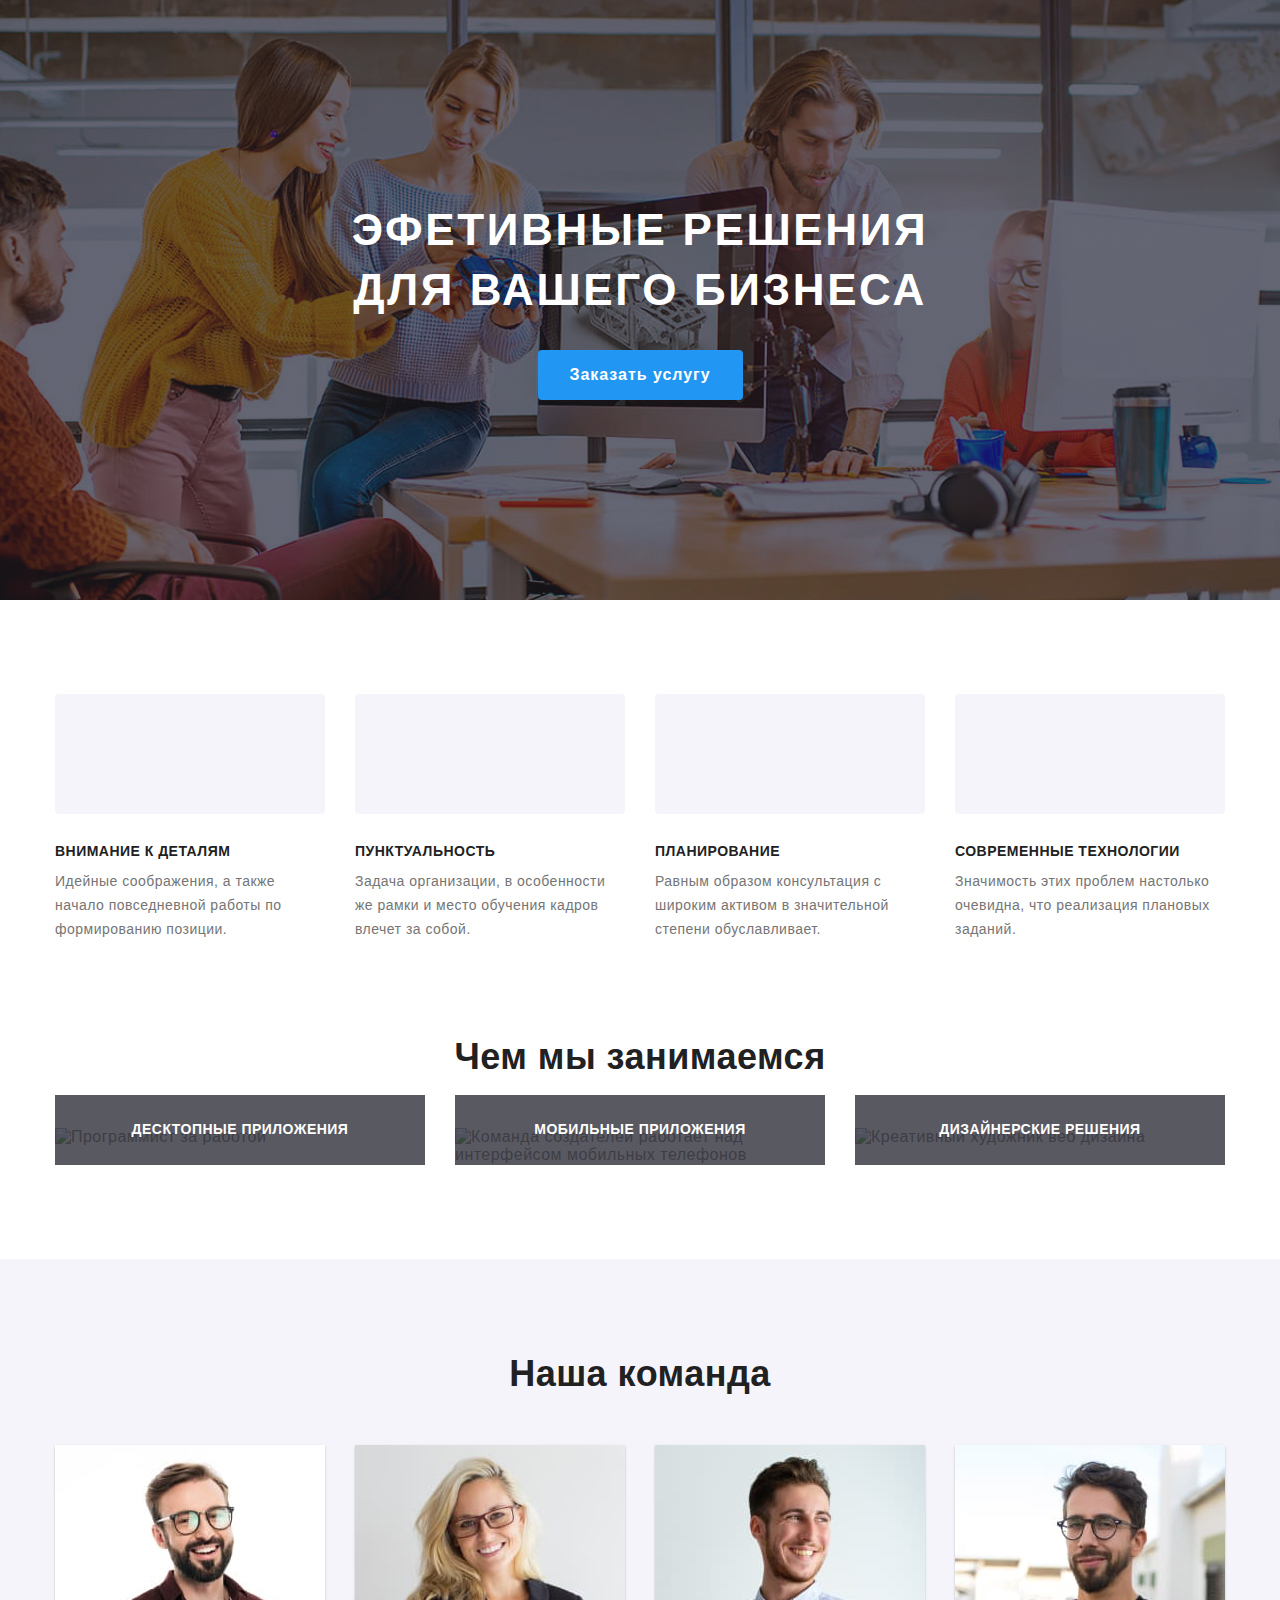
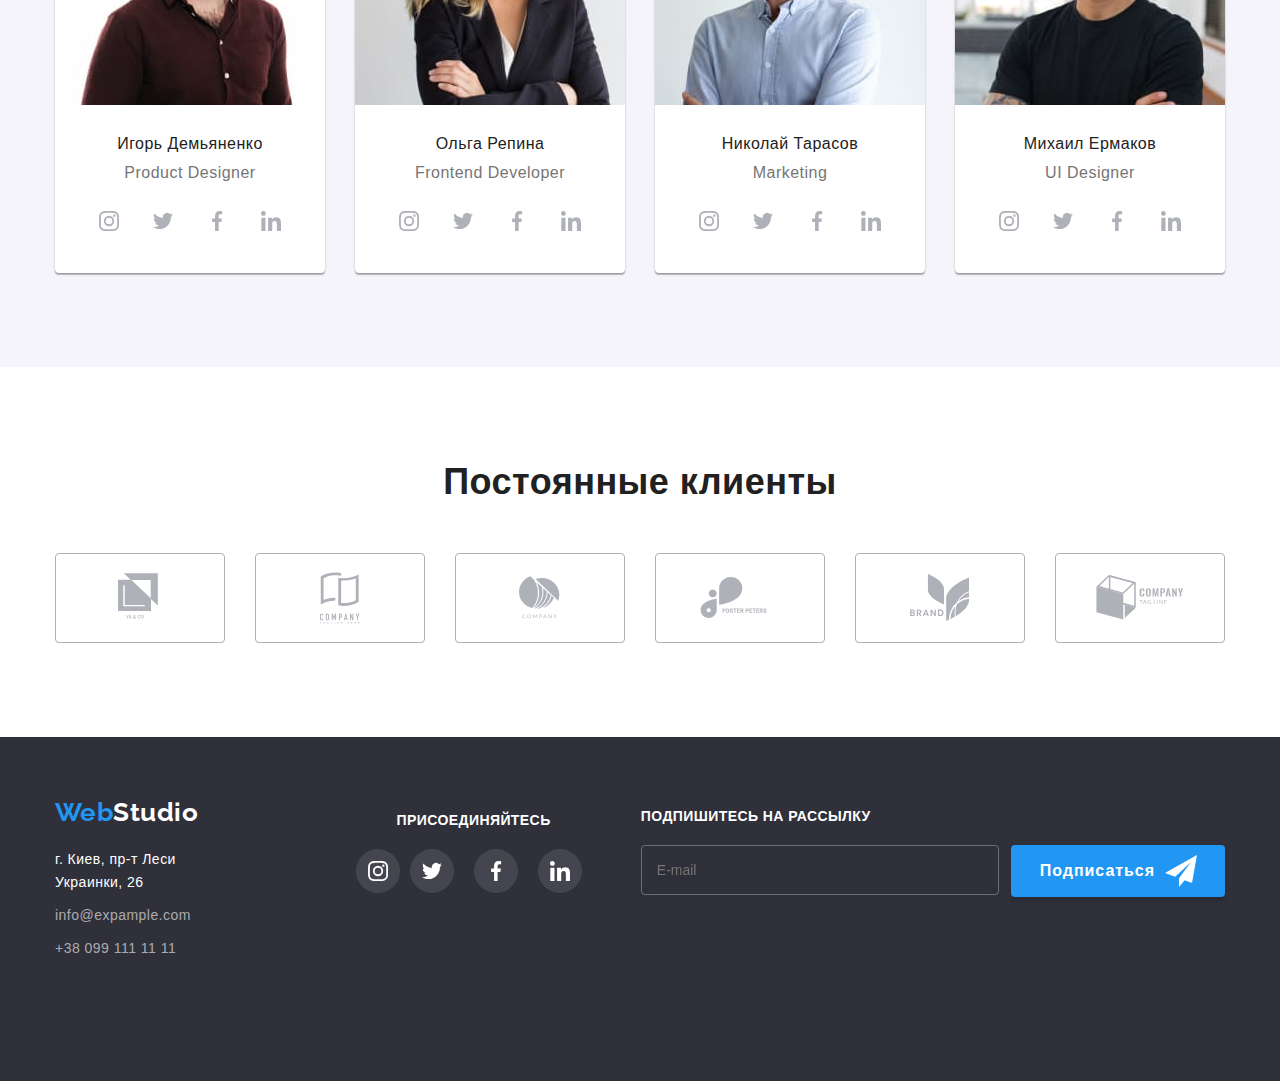
==== commit da5bed8f: "added responsive for index.html 480/768/1200" ====
--- a/index.html
+++ b/index.html
@@ -491,86 +491,89 @@
 
     <footer class="footer">
       <div class="footer-container container">
-        <div class="address-container">
-          <a href="./index.html" class="logo">Web<span class="logo--white">Studio</span></a>
-          <address class="contacts">
-            <ul class="footer list">
-              <li class="item">
+        <div class="footer-box">
+          <div class="address-container">
+            <a href="./index.html" class="logo">Web<span class="logo--white">Studio</span></a>
+            <address class="contacts">
+              <ul class="footer list">
+                <li class="item">
+                  <a
+                    class="location-link"
+                    href="https://goo.gl/maps/JCMvUqQt4Z2m48do7"
+                    target="_blank"
+                    rel="noopener noreferer"
+                  >
+                    г. Киев, пр-т Леси Украинки, 26
+                  </a>
+                </li>
+                <li class="item">
+                  <a class="contact-link" href="mailto:info@expample.com">info@expample.com</a>
+                </li>
+                <li class="item">
+                  <a class="contact-link" href="tel:+380991111111">+38 099 111 11 11</a>
+                </li>
+              </ul>
+            </address>
+          </div>
+          <div class="social-network">
+            <b class="title">Присоединяйтесь</b>
+            <ul class="icons-list list">
+              <li class="icons-item">
                 <a
-                  class="location-link"
-                  href="https://goo.gl/maps/JCMvUqQt4Z2m48do7"
+                  class="social-icons-link"
+                  href="https://instagram.com/"
                   target="_blank"
                   rel="noopener noreferer"
+                  aria-label="Instagram"
                 >
-                  г. Киев, пр-т Леси Украинки, 26
+                  <svg class="social-icons-svg">
+                    <use href="./img-hw-4/sprite.svg#icon-instagram"></use>
+                  </svg>
                 </a>
               </li>
-              <li class="item">
-                <a class="contact-link" href="mailto:info@expample.com">info@expample.com</a>
+              <li class="social-icons-item">
+                <a
+                  class="social-icons-link"
+                  href="https://twitter.com/"
+                  target="_blank"
+                  rel="noopener noreferer"
+                  aria-label="Twitter"
+                >
+                  <svg class="social-icons-svg">
+                    <use href="./img-hw-4/sprite.svg#icon-twitter"></use>
+                  </svg>
+                </a>
               </li>
-              <li class="item">
-                <a class="contact-link" href="tel:+380991111111">+38 099 111 11 11</a>
+              <li class="social-icons-item">
+                <a
+                  class="social-icons-link"
+                  href="https://facebook.com/"
+                  target="_blank"
+                  rel="noopener noreferer"
+                  aria-label="Facebook"
+                >
+                  <svg class="social-icons-svg">
+                    <use href="./img-hw-4/sprite.svg#icon-facebook"></use>
+                  </svg>
+                </a>
+              </li>
+              <li class="social-icons-item">
+                <a
+                  class="social-icons-link"
+                  href="https://linkedin.com/"
+                  target="_blank"
+                  rel="noopener noreferer"
+                  aria-label="Linkedin"
+                >
+                  <svg class="social-icons-svg">
+                    <use href="./img-hw-4/sprite.svg#icon-linkedin"></use>
+                  </svg>
+                </a>
               </li>
             </ul>
-          </address>
+          </div>
         </div>
-        <div class="social-network">
-          <b class="title">Присоединяйтесь</b>
-          <ul class="icons-list list">
-            <li class="icons-item">
-              <a
-                class="social-icons-link"
-                href="https://instagram.com/"
-                target="_blank"
-                rel="noopener noreferer"
-                aria-label="Instagram"
-              >
-                <svg class="social-icons-svg">
-                  <use href="./img-hw-4/sprite.svg#icon-instagram"></use>
-                </svg>
-              </a>
-            </li>
-            <li class="social-icons-item">
-              <a
-                class="social-icons-link"
-                href="https://twitter.com/"
-                target="_blank"
-                rel="noopener noreferer"
-                aria-label="Twitter"
-              >
-                <svg class="social-icons-svg">
-                  <use href="./img-hw-4/sprite.svg#icon-twitter"></use>
-                </svg>
-              </a>
-            </li>
-            <li class="social-icons-item">
-              <a
-                class="social-icons-link"
-                href="https://facebook.com/"
-                target="_blank"
-                rel="noopener noreferer"
-                aria-label="Facebook"
-              >
-                <svg class="social-icons-svg">
-                  <use href="./img-hw-4/sprite.svg#icon-facebook"></use>
-                </svg>
-              </a>
-            </li>
-            <li class="social-icons-item">
-              <a
-                class="social-icons-link"
-                href="https://linkedin.com/"
-                target="_blank"
-                rel="noopener noreferer"
-                aria-label="Linkedin"
-              >
-                <svg class="social-icons-svg">
-                  <use href="./img-hw-4/sprite.svg#icon-linkedin"></use>
-                </svg>
-              </a>
-            </li>
-          </ul>
-        </div>
+
         <div class="subscribe">
           <b class="title">Подпишитесь на рассылку</b>
           <form class="subscribe__form">
--- a/css/main.min.css
+++ b/css/main.min.css
@@ -1,2 +1,2 @@
-.works__list{padding:0;margin:0;list-style:none}@font-face{font-family:"Roboto";font-style:normal;font-weight:400;src:url("../fonts/roboto/roboto-v20-latin_cyrillic-regular.eot");src:local("Roboto"),local("Roboto-Regular"),url("../fonts/roboto/roboto-v20-latin_cyrillic-regular.eot?#iefix") format("embedded-opentype"),url("../fonts/roboto/roboto-v20-latin_cyrillic-regular.woff2") format("woff2"),url("../fonts/roboto/roboto-v20-latin_cyrillic-regular.woff") format("woff"),url("../fonts/roboto/roboto-v20-latin_cyrillic-regular.ttf") format("truetype"),url("../fonts/roboto/roboto-v20-latin_cyrillic-regular.svg#Roboto") format("svg")}@font-face{font-family:"Roboto";font-style:normal;font-weight:500;src:url("../fonts/roboto/roboto-v20-latin_cyrillic-500.eot");src:local("Roboto Medium"),local("Roboto-Medium"),url("../fonts/roboto/roboto-v20-latin_cyrillic-500.eot?#iefix") format("embedded-opentype"),url("../fonts/roboto/roboto-v20-latin_cyrillic-500.woff2") format("woff2"),url("../fonts/roboto/roboto-v20-latin_cyrillic-500.woff") format("woff"),url("../fonts/roboto/roboto-v20-latin_cyrillic-500.ttf") format("truetype"),url("../fonts/roboto/roboto-v20-latin_cyrillic-500.svg#Roboto") format("svg")}@font-face{font-family:"Roboto";font-style:normal;font-weight:700;src:url("../fonts/roboto/roboto-v20-latin_cyrillic-700.eot");src:local("Roboto Bold"),local("Roboto-Bold"),url("../fonts/roboto/roboto-v20-latin_cyrillic-700.eot?#iefix") format("embedded-opentype"),url("../fonts/roboto/roboto-v20-latin_cyrillic-700.woff2") format("woff2"),url("../fonts/roboto/roboto-v20-latin_cyrillic-700.woff") format("woff"),url("../fonts/roboto/roboto-v20-latin_cyrillic-700.ttf") format("truetype"),url("../fonts/roboto/roboto-v20-latin_cyrillic-700.svg#Roboto") format("svg")}@font-face{font-family:"Roboto";font-style:normal;font-weight:900;src:url("../fonts/roboto/roboto-v20-latin_cyrillic-900.eot");src:local("Roboto Black"),local("Roboto-Black"),url("../fonts/roboto/roboto-v20-latin_cyrillic-900.eot?#iefix") format("embedded-opentype"),url("../fonts/roboto/roboto-v20-latin_cyrillic-900.woff2") format("woff2"),url("../fonts/roboto/roboto-v20-latin_cyrillic-900.woff") format("woff"),url("../fonts/roboto/roboto-v20-latin_cyrillic-900.ttf") format("truetype"),url("../fonts/roboto/roboto-v20-latin_cyrillic-900.svg#Roboto") format("svg")}/*! modern-normalize v1.0.0 | MIT License | https://github.com/sindresorhus/modern-normalize */*,*::before,*::after{box-sizing:border-box}:root{-moz-tab-size:4;tab-size:4}html{line-height:1.15;-webkit-text-size-adjust:100%}body{margin:0}body{font-family:system-ui,-apple-system,"Segoe UI",Roboto,Helvetica,Arial,sans-serif,"Apple Color Emoji","Segoe UI Emoji"}hr{height:0;color:inherit}abbr[title]{text-decoration:underline dotted}b,strong{font-weight:bolder}code,kbd,samp,pre{font-family:ui-monospace, SFMono-Regular, Consolas, "Liberation Mono", Menlo, monospace;font-size:1em}small{font-size:80%}sub,sup{font-size:75%;line-height:0;position:relative;vertical-align:baseline}sub{bottom:-0.25em}sup{top:-0.5em}table{text-indent:0;border-color:inherit}button,input,optgroup,select,textarea{font-family:inherit;font-size:100%;line-height:1.15;margin:0}button,select{text-transform:none}button,[type="button"],[type="reset"],[type="submit"]{-webkit-appearance:button}::-moz-focus-inner{border-style:none;padding:0}:-moz-focusring{outline:1px dotted ButtonText}:-moz-ui-invalid{box-shadow:none}legend{padding:0}progress{vertical-align:baseline}::-webkit-inner-spin-button,::-webkit-outer-spin-button{height:auto}[type="search"]{-webkit-appearance:textfield;outline-offset:-2px}::-webkit-search-decoration{-webkit-appearance:none}::-webkit-file-upload-button{-webkit-appearance:button;font:inherit}summary{display:list-item}html{box-sizing:border-box}*,*::before,*::after{box-sizing:inherit}body{margin:0;font-family:"Roboto", sans-serif;letter-spacing:0.03em;color:#757575}img{display:block;max-width:100%;height:auto}h1,h2,h3,p,b{margin:0}.section{padding-top:60px;padding-bottom:60px}@media (min-width: 1200px){.section{padding-top:94px;padding-bottom:94px}}.list{padding:0;margin:0;list-style:none}.link{color:inherit;text-decoration:none}.title{margin-top:0px;margin-left:auto;margin-right:auto;margin-bottom:50px;font-weight:700;font-size:36px;line-height:1.17;color:#212121}.container{padding-left:15px;padding-right:15px;margin-right:auto;margin-left:auto}@media screen and (min-width: 480px){.container{width:480px}}@media screen and (min-width: 768px){.container{width:768px}}@media screen and (min-width: 1200px){.container{width:1200px}}.visually-hidden-important{position:absolute !important;clip:rect(1px 1px 1px 1px);clip:rect(1px, 1px, 1px, 1px);padding:0 !important;border:0 !important;height:1px !important;width:1px !important;overflow:hidden}.visually-hidden{position:absolute;width:1px;height:1px;margin:-1px;border:0;padding:0;white-space:nowrap;clip-path:inset(100%);clip:rect(0 0 0 0);overflow:hidden}.logo{font-family:"Raleway", sans-serif;font-weight:700;font-size:26px;line-height:1.192;text-decoration:none;color:#2196f3}.logo--black{color:#212121}.logo--white{color:#fff}.hero{text-align:center;margin-left:auto;margin-right:auto;padding-top:118px;padding-bottom:118px;max-width:480px;height:400px;background-image:linear-gradient(to right, rgba(47,48,58,0.4), rgba(47,48,58,0.4)),url(../img/overlay/mobile/mobile.jpg);background-color:#2f303a;background-position:center;background-size:480px 400px}@media (min-width: 768px){.hero{max-width:768px;height:400px}}@media (min-width: 1200px){.hero{max-width:1600px;height:600px}}@media screen and (min-device-pixel-ratio: 2), screen and (min-resolution: 192dpi), screen and (min-resolution: 2dppx){.hero{background-image:url(../img/overlay/mobile/mobile@2x.jpg)}}@media (min-width: 768px){.hero{background-image:linear-gradient(to right, rgba(47,48,58,0.4), rgba(47,48,58,0.4)),url(../img/overlay/tablet/tablet.jpg);background-size:768px 400px}}@media screen and (min-width: 768px) and (min-device-pixel-ratio: 2), screen and (min-width: 768px) and (min-resolution: 192dpi), screen and (min-width: 768px) and (min-resolution: 2dppx){.hero{background-image:url(../img/overlay/tablet/tablet@2x.jpg)}}@media (min-width: 1200px){.hero{padding-top:200px;padding-bottom:200px;background-image:linear-gradient(to right, rgba(47,48,58,0.4), rgba(47,48,58,0.4)),url(../img/overlay/desktop/desktop.jpg);background-size:1600px 600px}}@media screen and (min-width: 1200px) and (min-device-pixel-ratio: 2), screen and (min-width: 1200px) and (min-resolution: 192dpi), screen and (min-width: 1200px) and (min-resolution: 2dppx){.hero{background-image:url(../img/overlay/desktop/desktop@2x.jpg)}}.hero__title{margin-bottom:30px;font-weight:900;font-size:26px;line-height:1.62;letter-spacing:0.06em;text-transform:uppercase;color:#fff}@media (min-width: 1200px){.hero__title{font-size:44px;line-height:1.36}}.button{display:inline-flex;text-align:center;min-width:200px;padding:10px 32px;font-weight:700;font-size:16px;line-height:1.87;letter-spacing:0.06em;text-decoration:none;color:#fff;border-radius:4px;border:inherit;background-color:#2196f3;cursor:pointer;transition:250ms cubic-bezier(0.4, 0, 0.2, 1)}.button:hover,.button:focus{color:#212121;background:#fff}.features .list{display:block}@media (min-width: 768px){.features .list{display:flex;flex-wrap:wrap;margin-left:-30px;margin-top:-30px}}@media (min-width: 1200px){.features .list{display:flex;flex-wrap:nowrap;justify-content:space-between}}.features .title{display:block;text-align:center;margin-bottom:10px;min-width:270px;min-height:16px;font-weight:700;font-size:14px;line-height:1.14;text-transform:uppercase}@media (min-width: 1200px){.features .title{text-align:start}}.features .icon-antenna::before{background-image:url(../img-hw-4/antenna.svg)}.features .icon-clock::before{background-image:url(../img-hw-4/clock.svg)}.features .icon-diagram::before{background-image:url(../img-hw-4/diagram.svg)}.features .icon-astronaut::before{background-image:url(../img-hw-4/astronaut.svg)}.features__skill{font-weight:400;font-size:14px;line-height:1.71}@media (min-width: 768px){.features__item{margin-left:30px;margin-top:30px;flex-basis:calc(100% / 2 - 30px)}}@media (min-width: 1200px){.features__item{width:calc((100% - 90px) / 4)}}.features__item:not(:last-child){margin-bottom:30px}@media (min-width: 1200px){.features__item:not(:last-child){margin-bottom:0}}.features__item::before{display:block;content:"";margin-bottom:30px;height:120px;border-radius:4px;background-color:#f5f4fa;background-repeat:no-repeat;background-position:center}.works-section{padding-top:0px}@media screen and (max-width: 1200px){.works-section{display:none}}.works__title{text-align:center;margin-top:0px;margin-left:auto;margin-right:auto}.works__thumb{font-weight:700;font-size:14px;line-height:1.14;text-transform:uppercase;color:#fff}.works__list{display:flex;flex-wrap:wrap;margin-left:-30px}.works__list:nth-child(3n+1){margin-left:0}.works__item{position:relative;margin-left:30px;flex-basis:calc(100% / 3 - 30px)}.works__overlay{position:absolute;left:0;bottom:0;display:flex;justify-content:center;align-items:center;width:370px;height:70px;background:rgba(47,48,58,0.8)}.team{background-color:#f5f4fa}@media (min-width: 768px){.team__list{display:flex;flex-wrap:wrap;margin-left:-30px;margin-top:-30px}}@media (min-width: 1200px){.team__list{display:flex;flex-wrap:wrap;margin-left:-30px;margin-top:-30px}}.team__heading{margin-bottom:30px;font-weight:700;font-size:28px;line-height:1.17;text-align:center;color:#212121}@media (min-width: 1200px){.team__heading{margin-bottom:50px;font-size:36px;line-height:1.17}}.team .item{margin-top:30px;background-color:#fff;box-shadow:0px 1px 3px rgba(0,0,0,0.12),0px 1px 1px rgba(0,0,0,0.14),0px 2px 1px rgba(0,0,0,0.2);border-radius:0px 0px 4px 4px}@media (min-width: 768px){.team .item{margin-left:30px;flex-basis:calc(100% / 2 - 30px)}}@media (min-width: 1200px){.team .item{margin-left:30px;flex-basis:calc(100% / 4 - 30px)}}.team .title{font-weight:500;font-size:16px;line-height:1.18;text-align:center;margin-bottom:10px}.team .position{font-weight:400;font-size:16px;line-height:1.18;text-align:center;margin-bottom:16px}.team .team-content{padding:30px 32px}.social-icons{display:flex;justify-content:center}.social-icons-item:not(:last-child){margin-right:10px}.social-icons-svg{height:20px;width:20px;fill:#afb1b8;transition:fill 250ms cubic-bezier(0.4, 0, 0.2, 1)}.social-icons-link{display:inline-flex;justify-content:center;align-items:center;height:44px;width:44px;border-radius:50%;transition:250ms cubic-bezier(0.4, 0, 0.2, 1)}.social-icons-link:hover,.social-icons-link:focus{background-color:#2196f3}.social-icons-link:hover .social-icons-svg,.social-icons-link:hover .social-icons-svg,.social-icons-link:focus .social-icons-svg,.social-icons-link:focus .social-icons-svg{fill:#fff}.clients__title{margin-bottom:30;font-size:28px;line-height:1.17;text-align:center}@media (min-width: 1200px){.clients__title{font-size:36px;line-height:42px}}.clients__list{display:flex;flex-wrap:wrap;margin-top:-30px;margin-left:-30px}.clients__item{margin-top:30px;margin-left:30px;width:calc(100% / 2 - 30px)}@media (min-width: 768px){.clients__item{width:calc(100% / 3 - 30px)}}@media (min-width: 1200px){.clients__item{width:calc(100% / 6 - 30px)}}.clients__link{display:inline-flex;justify-content:center;align-items:center;width:100%;height:90px;border:1px solid #afb1b8;box-sizing:border-box;border-radius:4px;transition:250ms cubic-bezier(0.4, 0, 0.2, 1)}.clients__link:hover,.clients__link:focus{border:1px solid #2196f3}.clients__link:hover .clients__icon,.clients__link:hover .clients__icon,.clients__link:focus .clients__icon,.clients__link:focus .clients__icon{fill:#2196f3}.clients__icon{fill:#afb1b8;transition:fill 250ms cubic-bezier(0.4, 0, 0.2, 1)}.footer{padding-top:60px;padding-bottom:60px;font-weight:400;font-size:14px;line-height:1.71;background-color:#2f303a}@media (min-width: 1200px){.footer .container{display:flex;align-items:baseline}}@media screen and (max-width: 767px){.footer .address-container{margin-bottom:60px;text-align:center}}.footer .logo{display:inline-block;margin-bottom:20px}.footer .contacts{display:flex;flex-direction:column}.footer .list{list-style:none;padding:0;margin:0}.footer .item:not(:last-child){margin-bottom:9px}.footer .contact-link{font-style:normal;text-decoration:none;color:rgba(255,255,255,0.6)}.footer .location-link{font-style:normal;text-decoration:none;color:#fff}.social-network{padding-top:12px;margin-left:70px;width:206px;height:80px}@media screen and (max-width: 767px){.social-network{text-align:center;margin-left:auto;margin-right:auto;margin-bottom:60px;padding-top:0}}.social-network .title{display:inline-block;margin-bottom:20px;font-size:14px;line-height:1.14;letter-spacing:0.03em;text-transform:uppercase;color:#fff}.social-network .icons-list{display:inline-flex;justify-content:center;align-items:center}.social-network .social-icons-link{background:rgba(255,255,255,0.1);margin-right:10px}.social-network .social-icons-svg{fill:#fff}.social-network .social-icons-link:hover,.social-network .social-icons-link:focus{background:#2196f3}.subscribe{margin-left:auto}@media screen and (max-width: 767px){.subscribe{text-align:center}}.subscribe .title{display:inline-block;margin-bottom:20px;font-size:14px;line-height:1.14;letter-spacing:0.03em;text-transform:uppercase;color:#fff}.subscribe__form{display:block}@media (min-width: 1200px){.subscribe__form{display:flex}}.subscribe__input{display:block;width:358px;height:50px;margin-right:12px;padding:16px 15px;background:inherit;border:1px solid rgba(255,255,255,0.3);box-sizing:border-box;filter:drop-shadow(0px 4px 4px rgba(0,0,0,0.15));border-radius:4px;color:#2196f3}@media screen and (max-width: 767px){.subscribe__input{margin-left:auto;margin-right:auto;margin-bottom:20px}}.subscribe__input:focus,.subscribe__input:hover{outline-color:#2196f3;color:#fff}.btn-send{display:block;align-items:center;padding-left:29px;padding-right:28px;background:#2196f3;box-shadow:0px 4px 4px rgba(0,0,0,0.15);border:transparent;border-radius:4px;transition:250ms cubic-bezier(0.4, 0, 0.2, 1);color:#fff}@media screen and (max-width: 767px){.btn-send{margin-left:auto;margin-right:auto}}@media (min-width: 1200px){.btn-send{display:flex;align-items:center}}.btn-send__title{margin-right:10px;font-weight:bold;font-size:16px;line-height:1.87;letter-spacing:0.06em}.btn-send__svg{width:32px;height:32px;fill:#fff;transition:250ms cubic-bezier(0.4, 0, 0.2, 1)}.btn-send__svg:hover,.btn-send__svg:focus{background:#fff;color:#212121}.btn-send:hover .btn-send__svg{fill:#2196f3}
+.works__list{padding:0;margin:0;list-style:none}@font-face{font-family:"Roboto";font-style:normal;font-weight:400;src:url("../fonts/roboto/roboto-v20-latin_cyrillic-regular.eot");src:local("Roboto"),local("Roboto-Regular"),url("../fonts/roboto/roboto-v20-latin_cyrillic-regular.eot?#iefix") format("embedded-opentype"),url("../fonts/roboto/roboto-v20-latin_cyrillic-regular.woff2") format("woff2"),url("../fonts/roboto/roboto-v20-latin_cyrillic-regular.woff") format("woff"),url("../fonts/roboto/roboto-v20-latin_cyrillic-regular.ttf") format("truetype"),url("../fonts/roboto/roboto-v20-latin_cyrillic-regular.svg#Roboto") format("svg")}@font-face{font-family:"Roboto";font-style:normal;font-weight:500;src:url("../fonts/roboto/roboto-v20-latin_cyrillic-500.eot");src:local("Roboto Medium"),local("Roboto-Medium"),url("../fonts/roboto/roboto-v20-latin_cyrillic-500.eot?#iefix") format("embedded-opentype"),url("../fonts/roboto/roboto-v20-latin_cyrillic-500.woff2") format("woff2"),url("../fonts/roboto/roboto-v20-latin_cyrillic-500.woff") format("woff"),url("../fonts/roboto/roboto-v20-latin_cyrillic-500.ttf") format("truetype"),url("../fonts/roboto/roboto-v20-latin_cyrillic-500.svg#Roboto") format("svg")}@font-face{font-family:"Roboto";font-style:normal;font-weight:700;src:url("../fonts/roboto/roboto-v20-latin_cyrillic-700.eot");src:local("Roboto Bold"),local("Roboto-Bold"),url("../fonts/roboto/roboto-v20-latin_cyrillic-700.eot?#iefix") format("embedded-opentype"),url("../fonts/roboto/roboto-v20-latin_cyrillic-700.woff2") format("woff2"),url("../fonts/roboto/roboto-v20-latin_cyrillic-700.woff") format("woff"),url("../fonts/roboto/roboto-v20-latin_cyrillic-700.ttf") format("truetype"),url("../fonts/roboto/roboto-v20-latin_cyrillic-700.svg#Roboto") format("svg")}@font-face{font-family:"Roboto";font-style:normal;font-weight:900;src:url("../fonts/roboto/roboto-v20-latin_cyrillic-900.eot");src:local("Roboto Black"),local("Roboto-Black"),url("../fonts/roboto/roboto-v20-latin_cyrillic-900.eot?#iefix") format("embedded-opentype"),url("../fonts/roboto/roboto-v20-latin_cyrillic-900.woff2") format("woff2"),url("../fonts/roboto/roboto-v20-latin_cyrillic-900.woff") format("woff"),url("../fonts/roboto/roboto-v20-latin_cyrillic-900.ttf") format("truetype"),url("../fonts/roboto/roboto-v20-latin_cyrillic-900.svg#Roboto") format("svg")}/*! modern-normalize v1.0.0 | MIT License | https://github.com/sindresorhus/modern-normalize */*,*::before,*::after{box-sizing:border-box}:root{-moz-tab-size:4;tab-size:4}html{line-height:1.15;-webkit-text-size-adjust:100%}body{margin:0}body{font-family:system-ui,-apple-system,"Segoe UI",Roboto,Helvetica,Arial,sans-serif,"Apple Color Emoji","Segoe UI Emoji"}hr{height:0;color:inherit}abbr[title]{text-decoration:underline dotted}b,strong{font-weight:bolder}code,kbd,samp,pre{font-family:ui-monospace, SFMono-Regular, Consolas, "Liberation Mono", Menlo, monospace;font-size:1em}small{font-size:80%}sub,sup{font-size:75%;line-height:0;position:relative;vertical-align:baseline}sub{bottom:-0.25em}sup{top:-0.5em}table{text-indent:0;border-color:inherit}button,input,optgroup,select,textarea{font-family:inherit;font-size:100%;line-height:1.15;margin:0}button,select{text-transform:none}button,[type="button"],[type="reset"],[type="submit"]{-webkit-appearance:button}::-moz-focus-inner{border-style:none;padding:0}:-moz-focusring{outline:1px dotted ButtonText}:-moz-ui-invalid{box-shadow:none}legend{padding:0}progress{vertical-align:baseline}::-webkit-inner-spin-button,::-webkit-outer-spin-button{height:auto}[type="search"]{-webkit-appearance:textfield;outline-offset:-2px}::-webkit-search-decoration{-webkit-appearance:none}::-webkit-file-upload-button{-webkit-appearance:button;font:inherit}summary{display:list-item}html{box-sizing:border-box}*,*::before,*::after{box-sizing:inherit}body{margin:0;font-family:"Roboto", sans-serif;letter-spacing:0.03em;color:#757575}img{display:block;max-width:100%;height:auto}h1,h2,h3,p,b{margin:0}.section{padding-top:60px;padding-bottom:60px}@media (min-width: 1200px){.section{padding-top:94px;padding-bottom:94px}}.list{padding:0;margin:0;list-style:none}.link{color:inherit;text-decoration:none}.title{margin-top:0px;margin-left:auto;margin-right:auto;margin-bottom:50px;font-weight:700;font-size:36px;line-height:1.17;color:#212121}.container{padding-left:15px;padding-right:15px;margin-right:auto;margin-left:auto}@media screen and (min-width: 480px){.container{width:480px}}@media screen and (min-width: 768px){.container{width:768px}}@media screen and (min-width: 1200px){.container{width:1200px}}.visually-hidden-important{position:absolute !important;clip:rect(1px 1px 1px 1px);clip:rect(1px, 1px, 1px, 1px);padding:0 !important;border:0 !important;height:1px !important;width:1px !important;overflow:hidden}.visually-hidden{position:absolute;width:1px;height:1px;margin:-1px;border:0;padding:0;white-space:nowrap;clip-path:inset(100%);clip:rect(0 0 0 0);overflow:hidden}.logo{font-family:"Raleway", sans-serif;font-weight:700;font-size:26px;line-height:1.192;text-decoration:none;color:#2196f3}.logo--black{color:#212121}.logo--white{color:#fff}.hero{text-align:center;margin-left:auto;margin-right:auto;padding-top:118px;padding-bottom:118px;max-width:480px;height:400px;background-image:linear-gradient(to right, rgba(47,48,58,0.4), rgba(47,48,58,0.4)),url(../img/overlay/mobile/mobile.jpg);background-color:#2f303a;background-position:center;background-size:480px 400px}@media (min-width: 768px){.hero{max-width:768px;height:400px}}@media (min-width: 1200px){.hero{max-width:1600px;height:600px}}@media screen and (min-device-pixel-ratio: 2), screen and (min-resolution: 192dpi), screen and (min-resolution: 2dppx){.hero{background-image:url(../img/overlay/mobile/mobile@2x.jpg)}}@media (min-width: 768px){.hero{background-image:linear-gradient(to right, rgba(47,48,58,0.4), rgba(47,48,58,0.4)),url(../img/overlay/tablet/tablet.jpg);background-size:768px 400px}}@media screen and (min-width: 768px) and (min-device-pixel-ratio: 2), screen and (min-width: 768px) and (min-resolution: 192dpi), screen and (min-width: 768px) and (min-resolution: 2dppx){.hero{background-image:url(../img/overlay/tablet/tablet@2x.jpg)}}@media (min-width: 1200px){.hero{padding-top:200px;padding-bottom:200px;background-image:linear-gradient(to right, rgba(47,48,58,0.4), rgba(47,48,58,0.4)),url(../img/overlay/desktop/desktop.jpg);background-size:1600px 600px}}@media screen and (min-width: 1200px) and (min-device-pixel-ratio: 2), screen and (min-width: 1200px) and (min-resolution: 192dpi), screen and (min-width: 1200px) and (min-resolution: 2dppx){.hero{background-image:url(../img/overlay/desktop/desktop@2x.jpg)}}.hero__title{margin-bottom:30px;font-weight:900;font-size:26px;line-height:1.62;letter-spacing:0.06em;text-transform:uppercase;color:#fff}@media (min-width: 1200px){.hero__title{font-size:44px;line-height:1.36}}.button{display:inline-flex;text-align:center;min-width:200px;padding:10px 32px;font-weight:700;font-size:16px;line-height:1.87;letter-spacing:0.06em;text-decoration:none;color:#fff;border-radius:4px;border:inherit;background-color:#2196f3;cursor:pointer;transition:250ms cubic-bezier(0.4, 0, 0.2, 1)}.button:hover,.button:focus{color:#212121;background:#fff}.features .list{display:block}@media (min-width: 768px){.features .list{display:flex;flex-wrap:wrap;margin-left:-30px;margin-top:-30px}}@media (min-width: 1200px){.features .list{display:flex;flex-wrap:nowrap;justify-content:space-between}}.features .title{display:block;text-align:center;margin-bottom:10px;min-width:270px;min-height:16px;font-weight:700;font-size:14px;line-height:1.14;text-transform:uppercase}@media (min-width: 1200px){.features .title{text-align:start}}.features .icon-antenna::before{background-image:url(../img-hw-4/antenna.svg)}.features .icon-clock::before{background-image:url(../img-hw-4/clock.svg)}.features .icon-diagram::before{background-image:url(../img-hw-4/diagram.svg)}.features .icon-astronaut::before{background-image:url(../img-hw-4/astronaut.svg)}.features__skill{font-weight:400;font-size:14px;line-height:1.71}@media (min-width: 768px){.features__item{margin-left:30px;margin-top:30px;flex-basis:calc(100% / 2 - 30px)}}@media (min-width: 1200px){.features__item{width:calc((100% - 90px) / 4)}}.features__item:not(:last-child){margin-bottom:30px}@media (min-width: 1200px){.features__item:not(:last-child){margin-bottom:0}}.features__item::before{display:block;content:"";margin-bottom:30px;height:120px;border-radius:4px;background-color:#f5f4fa;background-repeat:no-repeat;background-position:center}.works-section{padding-top:0px}@media screen and (max-width: 1200px){.works-section{display:none}}.works__title{text-align:center;margin-top:0px;margin-left:auto;margin-right:auto}.works__thumb{font-weight:700;font-size:14px;line-height:1.14;text-transform:uppercase;color:#fff}.works__list{display:flex;flex-wrap:wrap;margin-left:-30px}.works__list:nth-child(3n+1){margin-left:0}.works__item{position:relative;margin-left:30px;flex-basis:calc(100% / 3 - 30px)}.works__overlay{position:absolute;left:0;bottom:0;display:flex;justify-content:center;align-items:center;width:370px;height:70px;background:rgba(47,48,58,0.8)}.team{background-color:#f5f4fa}@media (min-width: 768px){.team__list{display:flex;flex-wrap:wrap;margin-left:-30px;margin-top:-30px}}@media (min-width: 1200px){.team__list{display:flex;flex-wrap:wrap;margin-left:-30px;margin-top:-30px}}.team__heading{margin-bottom:30px;font-weight:700;font-size:28px;line-height:1.17;text-align:center;color:#212121}@media (min-width: 1200px){.team__heading{margin-bottom:50px;font-size:36px;line-height:1.17}}.team .item{margin-top:30px;background-color:#fff;box-shadow:0px 1px 3px rgba(0,0,0,0.12),0px 1px 1px rgba(0,0,0,0.14),0px 2px 1px rgba(0,0,0,0.2);border-radius:0px 0px 4px 4px}@media (min-width: 768px){.team .item{margin-left:30px;flex-basis:calc(100% / 2 - 30px)}}@media (min-width: 1200px){.team .item{margin-left:30px;flex-basis:calc(100% / 4 - 30px)}}.team .title{font-weight:500;font-size:16px;line-height:1.18;text-align:center;margin-bottom:10px}.team .position{font-weight:400;font-size:16px;line-height:1.18;text-align:center;margin-bottom:16px}.team .team-content{padding:30px 32px}.social-icons{display:flex;justify-content:center}.social-icons-item:not(:last-child){margin-right:10px}.social-icons-svg{height:20px;width:20px;fill:#afb1b8;transition:fill 250ms cubic-bezier(0.4, 0, 0.2, 1)}.social-icons-link{display:inline-flex;justify-content:center;align-items:center;height:44px;width:44px;border-radius:50%;transition:250ms cubic-bezier(0.4, 0, 0.2, 1)}.social-icons-link:hover,.social-icons-link:focus{background-color:#2196f3}.social-icons-link:hover .social-icons-svg,.social-icons-link:hover .social-icons-svg,.social-icons-link:focus .social-icons-svg,.social-icons-link:focus .social-icons-svg{fill:#fff}.clients__title{margin-bottom:30;font-size:28px;line-height:1.17;text-align:center}@media (min-width: 1200px){.clients__title{font-size:36px;line-height:42px}}.clients__list{display:flex;flex-wrap:wrap;margin-top:-30px;margin-left:-30px}.clients__item{margin-top:30px;margin-left:30px;width:calc(100% / 2 - 30px)}@media (min-width: 768px){.clients__item{width:calc(100% / 3 - 30px)}}@media (min-width: 1200px){.clients__item{width:calc(100% / 6 - 30px)}}.clients__link{display:inline-flex;justify-content:center;align-items:center;width:100%;height:90px;border:1px solid #afb1b8;box-sizing:border-box;border-radius:4px;transition:250ms cubic-bezier(0.4, 0, 0.2, 1)}.clients__link:hover,.clients__link:focus{border:1px solid #2196f3}.clients__link:hover .clients__icon,.clients__link:hover .clients__icon,.clients__link:focus .clients__icon,.clients__link:focus .clients__icon{fill:#2196f3}.clients__icon{fill:#afb1b8;transition:fill 250ms cubic-bezier(0.4, 0, 0.2, 1)}.footer{padding-top:60px;padding-bottom:60px;font-weight:400;font-size:14px;line-height:1.71;background-color:#2f303a}@media (min-width: 768px){.footer .footer-box{display:flex;justify-content:space-around;text-align:center;margin-bottom:60px}}@media (min-width: 1200px){.footer .container{display:flex;align-items:baseline}}@media screen and (max-width: 767px){.footer .address-container{margin-bottom:60px;text-align:center}}@media (min-width: 1200px){.footer .address-container{text-align:start}}.footer .logo{display:inline-block;margin-bottom:20px}.footer .contacts{display:flex;flex-direction:column}.footer .list{list-style:none;padding:0;margin:0}.footer .item:not(:last-child){margin-bottom:9px}.footer .contact-link{font-style:normal;text-decoration:none;color:rgba(255,255,255,0.6)}.footer .location-link{font-style:normal;text-decoration:none;color:#fff}.social-network{text-align:center;padding-top:12px;margin-left:70px}@media screen and (max-width: 767px){.social-network{text-align:center;margin-left:auto;margin-right:auto;margin-bottom:60px;padding-top:0}}.social-network .title{display:inline-block;margin-bottom:20px;font-size:14px;line-height:1.14;letter-spacing:0.03em;text-transform:uppercase;color:#fff}.social-network .icons-list{display:inline-flex;justify-content:center;align-items:center}.social-network .social-icons-link{background:rgba(255,255,255,0.1);margin-right:10px}.social-network .social-icons-svg{fill:#fff}.social-network .social-icons-link:hover,.social-network .social-icons-link:focus{background:#2196f3}.subscribe{margin-left:auto;text-align:center}@media (min-width: 1200px){.subscribe{text-align:start}}.subscribe .title{display:inline-block;margin-bottom:20px;font-size:14px;line-height:1.14;letter-spacing:0.03em;text-transform:uppercase;color:#fff}.subscribe__form{display:block}@media (min-width: 1200px){.subscribe__form{display:flex}}.subscribe__input{display:block;width:358px;height:50px;margin-right:12px;padding:16px 15px;background:inherit;border:1px solid rgba(255,255,255,0.3);box-sizing:border-box;filter:drop-shadow(0px 4px 4px rgba(0,0,0,0.15));border-radius:4px;color:#2196f3}@media screen and (max-width: 1199px){.subscribe__input{margin-left:auto;margin-right:auto;margin-bottom:20px}}.subscribe__input:focus,.subscribe__input:hover{outline-color:#2196f3;color:#fff}.btn-send{display:block;align-items:center;padding-left:29px;padding-right:28px;background:#2196f3;box-shadow:0px 4px 4px rgba(0,0,0,0.15);border:transparent;border-radius:4px;transition:250ms cubic-bezier(0.4, 0, 0.2, 1);color:#fff}@media screen and (max-width: 1199px){.btn-send{display:flex;margin-left:auto;margin-right:auto}}@media (min-width: 1200px){.btn-send{display:flex;align-items:center}}.btn-send__title{margin-right:10px;font-weight:bold;font-size:16px;line-height:1.87;letter-spacing:0.06em}.btn-send__svg{width:32px;height:32px;fill:#fff;transition:250ms cubic-bezier(0.4, 0, 0.2, 1)}.btn-send__svg:hover,.btn-send__svg:focus{background:#fff;color:#212121}.btn-send:hover .btn-send__svg{fill:#2196f3}
 /*# sourceMappingURL=main.min.css.map */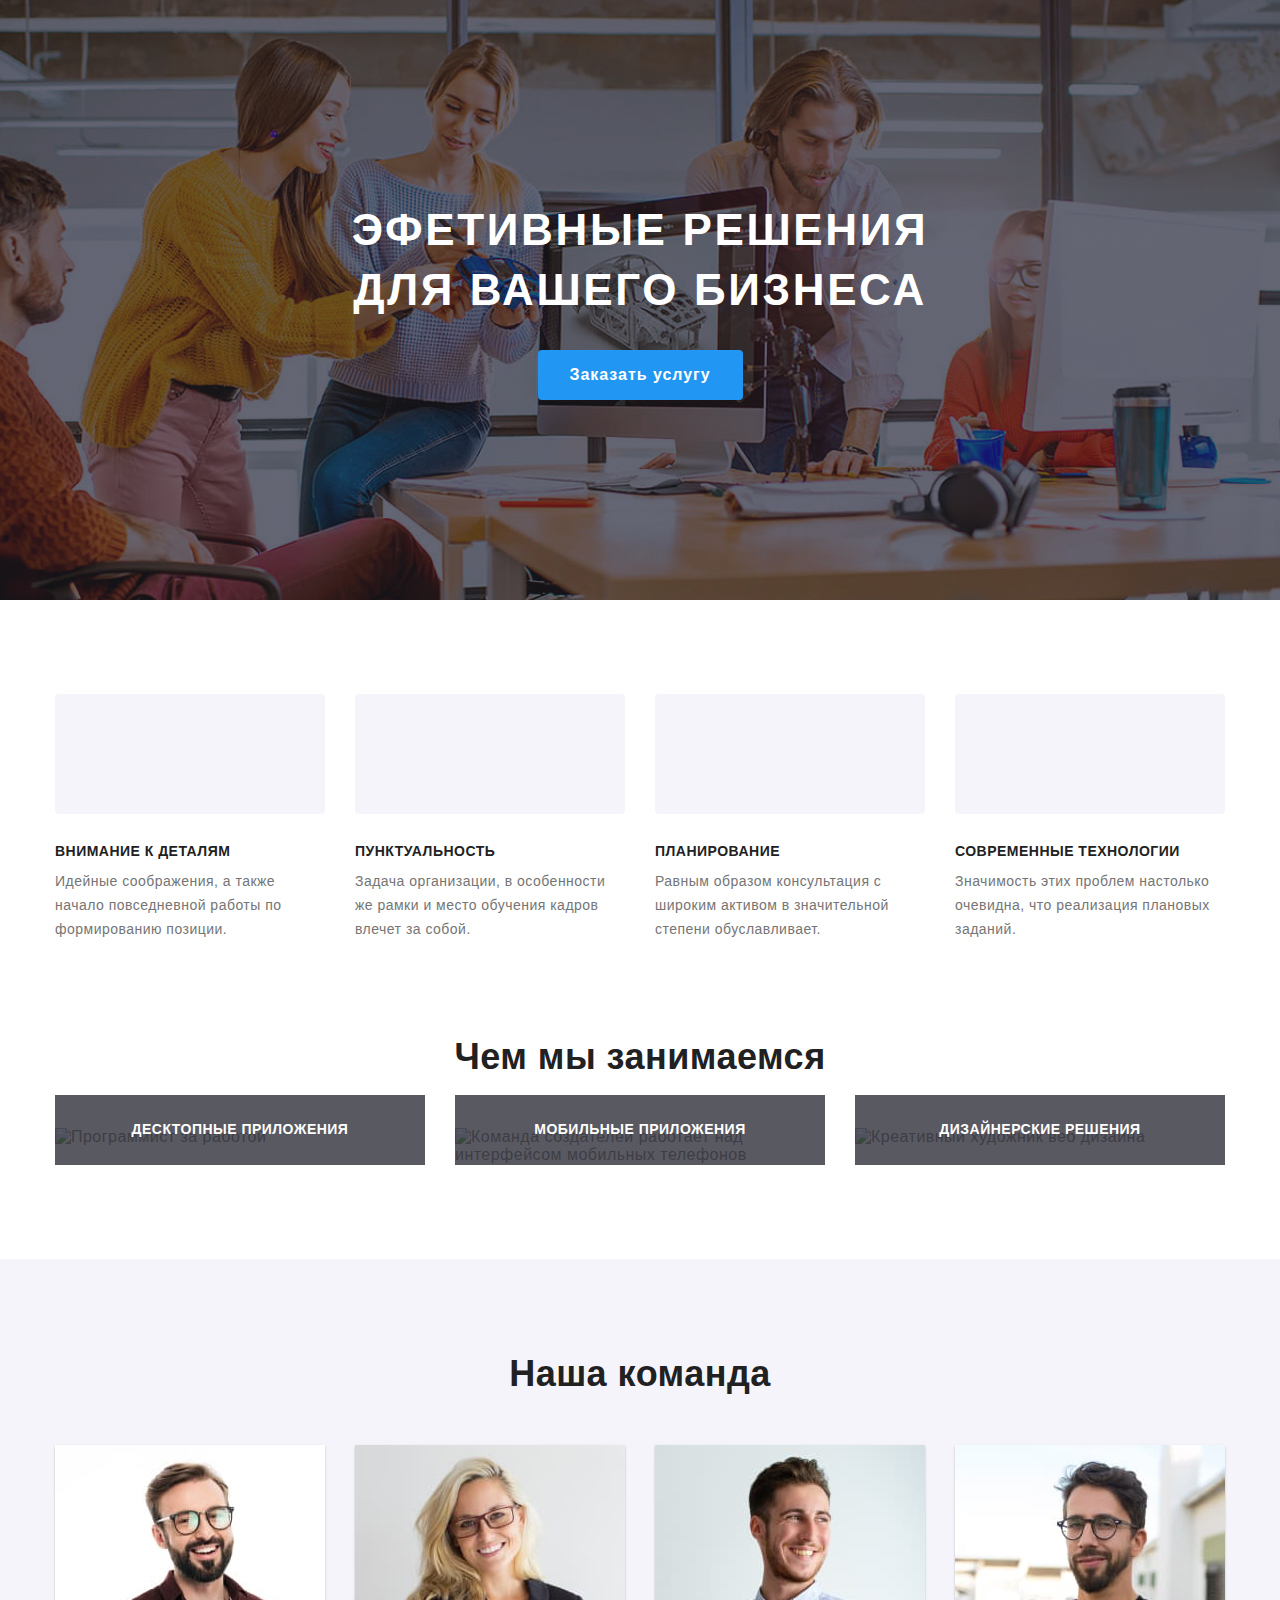
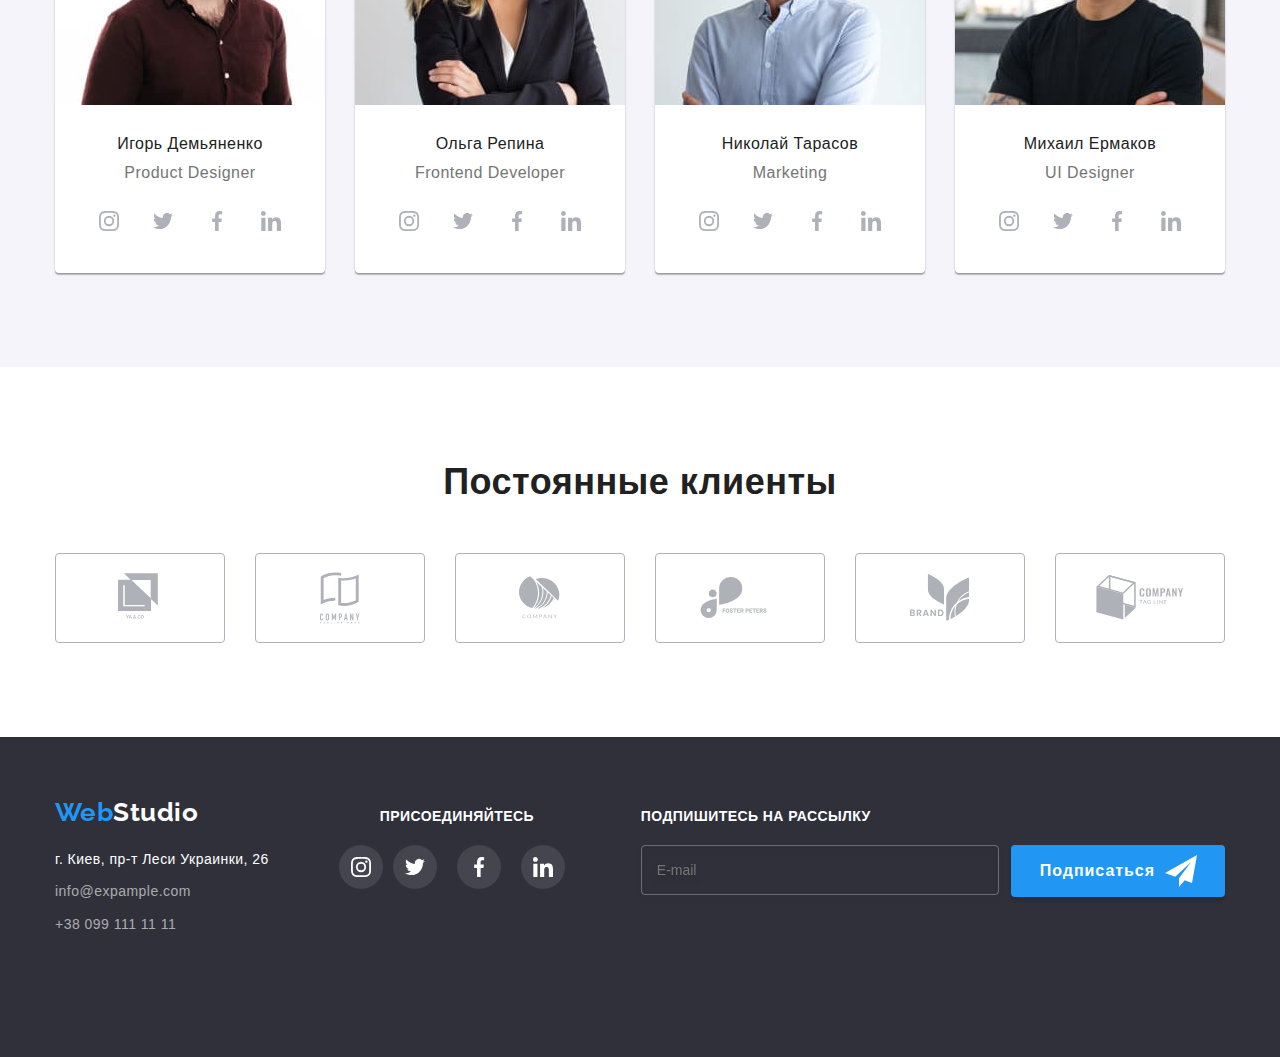
==== commit f29ad166: "fixed something" ====
--- a/index.html
+++ b/index.html
@@ -141,9 +141,9 @@
                 />
                 <source
                   srcset="./img/team/mobile/stuff1-450.jpg 1x, ./img/team/mobile/stuff1-450@2x.jpg 2x"
-                  media="(min-width: 480px)"
-                />
-                <img src="./img/team/desktop/stuff1-450.jpg" alt="Игорь Демьяненко" />
+                  media="(min-width: 320px)"
+                />
+                <img src="./img/team/desktop/stuff1-270.jpg" alt="Игорь Демьяненко" />
               </picture>
 
               <div class="team-content">
@@ -217,9 +217,9 @@
                 />
                 <source
                   srcset="./img/team/mobile/stuff2-450.jpg 1x, ./img/team/mobile/stuff2-450@2x.jpg 2x"
-                  media="(min-width: 480px)"
-                />
-                <img src="./img/team/desktop/stuff2-450.jpg" alt="Игорь Демьяненко" />
+                  media="(min-width: 320px)"
+                />
+                <img src="./img/team/desktop/stuff2-270.jpg" alt="Ольга Репина" />
               </picture>
               <div class="team-content">
                 <h3 class="title">Ольга Репина</h3>
@@ -292,9 +292,9 @@
                 />
                 <source
                   srcset="./img/team/mobile/stuff3-450.jpg 1x, ./img/team/mobile/stuff3-450@2x.jpg 2x"
-                  media="(min-width: 480px)"
-                />
-                <img src="./img/team/desktop/stuff3-450.jpg" alt="Игорь Демьяненко" />
+                  media="(min-width: 320px)"
+                />
+                <img src="./img/team/desktop/stuff3-270.jpg" alt="Николай Тарасов" />
               </picture>
               <div class="team-content">
                 <h3 class="title">Николай Тарасов</h3>
@@ -367,9 +367,9 @@
                 />
                 <source
                   srcset="./img/team/mobile/stuff4-450.jpg 1x, ./img/team/mobile/stuff4-450@2x.jpg 2x"
-                  media="(min-width: 480px)"
-                />
-                <img src="./img/team/desktop/stuff4-450.jpg" alt="Игорь Демьяненко" />
+                  media="(min-width: 320)"
+                />
+                <img src="./img/team/desktop/stuff4-270.jpg" alt="Михаил Ермаков" />
               </picture>
               <div class="team-content">
                 <h3 class="title">Михаил Ермаков</h3>
--- a/css/main.min.css
+++ b/css/main.min.css
@@ -1,2 +1,2 @@
-.works__list{padding:0;margin:0;list-style:none}@font-face{font-family:"Roboto";font-style:normal;font-weight:400;src:url("../fonts/roboto/roboto-v20-latin_cyrillic-regular.eot");src:local("Roboto"),local("Roboto-Regular"),url("../fonts/roboto/roboto-v20-latin_cyrillic-regular.eot?#iefix") format("embedded-opentype"),url("../fonts/roboto/roboto-v20-latin_cyrillic-regular.woff2") format("woff2"),url("../fonts/roboto/roboto-v20-latin_cyrillic-regular.woff") format("woff"),url("../fonts/roboto/roboto-v20-latin_cyrillic-regular.ttf") format("truetype"),url("../fonts/roboto/roboto-v20-latin_cyrillic-regular.svg#Roboto") format("svg")}@font-face{font-family:"Roboto";font-style:normal;font-weight:500;src:url("../fonts/roboto/roboto-v20-latin_cyrillic-500.eot");src:local("Roboto Medium"),local("Roboto-Medium"),url("../fonts/roboto/roboto-v20-latin_cyrillic-500.eot?#iefix") format("embedded-opentype"),url("../fonts/roboto/roboto-v20-latin_cyrillic-500.woff2") format("woff2"),url("../fonts/roboto/roboto-v20-latin_cyrillic-500.woff") format("woff"),url("../fonts/roboto/roboto-v20-latin_cyrillic-500.ttf") format("truetype"),url("../fonts/roboto/roboto-v20-latin_cyrillic-500.svg#Roboto") format("svg")}@font-face{font-family:"Roboto";font-style:normal;font-weight:700;src:url("../fonts/roboto/roboto-v20-latin_cyrillic-700.eot");src:local("Roboto Bold"),local("Roboto-Bold"),url("../fonts/roboto/roboto-v20-latin_cyrillic-700.eot?#iefix") format("embedded-opentype"),url("../fonts/roboto/roboto-v20-latin_cyrillic-700.woff2") format("woff2"),url("../fonts/roboto/roboto-v20-latin_cyrillic-700.woff") format("woff"),url("../fonts/roboto/roboto-v20-latin_cyrillic-700.ttf") format("truetype"),url("../fonts/roboto/roboto-v20-latin_cyrillic-700.svg#Roboto") format("svg")}@font-face{font-family:"Roboto";font-style:normal;font-weight:900;src:url("../fonts/roboto/roboto-v20-latin_cyrillic-900.eot");src:local("Roboto Black"),local("Roboto-Black"),url("../fonts/roboto/roboto-v20-latin_cyrillic-900.eot?#iefix") format("embedded-opentype"),url("../fonts/roboto/roboto-v20-latin_cyrillic-900.woff2") format("woff2"),url("../fonts/roboto/roboto-v20-latin_cyrillic-900.woff") format("woff"),url("../fonts/roboto/roboto-v20-latin_cyrillic-900.ttf") format("truetype"),url("../fonts/roboto/roboto-v20-latin_cyrillic-900.svg#Roboto") format("svg")}/*! modern-normalize v1.0.0 | MIT License | https://github.com/sindresorhus/modern-normalize */*,*::before,*::after{box-sizing:border-box}:root{-moz-tab-size:4;tab-size:4}html{line-height:1.15;-webkit-text-size-adjust:100%}body{margin:0}body{font-family:system-ui,-apple-system,"Segoe UI",Roboto,Helvetica,Arial,sans-serif,"Apple Color Emoji","Segoe UI Emoji"}hr{height:0;color:inherit}abbr[title]{text-decoration:underline dotted}b,strong{font-weight:bolder}code,kbd,samp,pre{font-family:ui-monospace, SFMono-Regular, Consolas, "Liberation Mono", Menlo, monospace;font-size:1em}small{font-size:80%}sub,sup{font-size:75%;line-height:0;position:relative;vertical-align:baseline}sub{bottom:-0.25em}sup{top:-0.5em}table{text-indent:0;border-color:inherit}button,input,optgroup,select,textarea{font-family:inherit;font-size:100%;line-height:1.15;margin:0}button,select{text-transform:none}button,[type="button"],[type="reset"],[type="submit"]{-webkit-appearance:button}::-moz-focus-inner{border-style:none;padding:0}:-moz-focusring{outline:1px dotted ButtonText}:-moz-ui-invalid{box-shadow:none}legend{padding:0}progress{vertical-align:baseline}::-webkit-inner-spin-button,::-webkit-outer-spin-button{height:auto}[type="search"]{-webkit-appearance:textfield;outline-offset:-2px}::-webkit-search-decoration{-webkit-appearance:none}::-webkit-file-upload-button{-webkit-appearance:button;font:inherit}summary{display:list-item}html{box-sizing:border-box}*,*::before,*::after{box-sizing:inherit}body{margin:0;font-family:"Roboto", sans-serif;letter-spacing:0.03em;color:#757575}img{display:block;max-width:100%;height:auto}h1,h2,h3,p,b{margin:0}.section{padding-top:60px;padding-bottom:60px}@media (min-width: 1200px){.section{padding-top:94px;padding-bottom:94px}}.list{padding:0;margin:0;list-style:none}.link{color:inherit;text-decoration:none}.title{margin-top:0px;margin-left:auto;margin-right:auto;margin-bottom:50px;font-weight:700;font-size:36px;line-height:1.17;color:#212121}.container{padding-left:15px;padding-right:15px;margin-right:auto;margin-left:auto}@media screen and (min-width: 480px){.container{width:480px}}@media screen and (min-width: 768px){.container{width:768px}}@media screen and (min-width: 1200px){.container{width:1200px}}.visually-hidden-important{position:absolute !important;clip:rect(1px 1px 1px 1px);clip:rect(1px, 1px, 1px, 1px);padding:0 !important;border:0 !important;height:1px !important;width:1px !important;overflow:hidden}.visually-hidden{position:absolute;width:1px;height:1px;margin:-1px;border:0;padding:0;white-space:nowrap;clip-path:inset(100%);clip:rect(0 0 0 0);overflow:hidden}.logo{font-family:"Raleway", sans-serif;font-weight:700;font-size:26px;line-height:1.192;text-decoration:none;color:#2196f3}.logo--black{color:#212121}.logo--white{color:#fff}.hero{text-align:center;margin-left:auto;margin-right:auto;padding-top:118px;padding-bottom:118px;max-width:480px;height:400px;background-image:linear-gradient(to right, rgba(47,48,58,0.4), rgba(47,48,58,0.4)),url(../img/overlay/mobile/mobile.jpg);background-color:#2f303a;background-position:center;background-size:480px 400px}@media (min-width: 768px){.hero{max-width:768px;height:400px}}@media (min-width: 1200px){.hero{max-width:1600px;height:600px}}@media screen and (min-device-pixel-ratio: 2), screen and (min-resolution: 192dpi), screen and (min-resolution: 2dppx){.hero{background-image:url(../img/overlay/mobile/mobile@2x.jpg)}}@media (min-width: 768px){.hero{background-image:linear-gradient(to right, rgba(47,48,58,0.4), rgba(47,48,58,0.4)),url(../img/overlay/tablet/tablet.jpg);background-size:768px 400px}}@media screen and (min-width: 768px) and (min-device-pixel-ratio: 2), screen and (min-width: 768px) and (min-resolution: 192dpi), screen and (min-width: 768px) and (min-resolution: 2dppx){.hero{background-image:url(../img/overlay/tablet/tablet@2x.jpg)}}@media (min-width: 1200px){.hero{padding-top:200px;padding-bottom:200px;background-image:linear-gradient(to right, rgba(47,48,58,0.4), rgba(47,48,58,0.4)),url(../img/overlay/desktop/desktop.jpg);background-size:1600px 600px}}@media screen and (min-width: 1200px) and (min-device-pixel-ratio: 2), screen and (min-width: 1200px) and (min-resolution: 192dpi), screen and (min-width: 1200px) and (min-resolution: 2dppx){.hero{background-image:url(../img/overlay/desktop/desktop@2x.jpg)}}.hero__title{margin-bottom:30px;font-weight:900;font-size:26px;line-height:1.62;letter-spacing:0.06em;text-transform:uppercase;color:#fff}@media (min-width: 1200px){.hero__title{font-size:44px;line-height:1.36}}.button{display:inline-flex;text-align:center;min-width:200px;padding:10px 32px;font-weight:700;font-size:16px;line-height:1.87;letter-spacing:0.06em;text-decoration:none;color:#fff;border-radius:4px;border:inherit;background-color:#2196f3;cursor:pointer;transition:250ms cubic-bezier(0.4, 0, 0.2, 1)}.button:hover,.button:focus{color:#212121;background:#fff}.features .list{display:block}@media (min-width: 768px){.features .list{display:flex;flex-wrap:wrap;margin-left:-30px;margin-top:-30px}}@media (min-width: 1200px){.features .list{display:flex;flex-wrap:nowrap;justify-content:space-between}}.features .title{display:block;text-align:center;margin-bottom:10px;min-width:270px;min-height:16px;font-weight:700;font-size:14px;line-height:1.14;text-transform:uppercase}@media (min-width: 1200px){.features .title{text-align:start}}.features .icon-antenna::before{background-image:url(../img-hw-4/antenna.svg)}.features .icon-clock::before{background-image:url(../img-hw-4/clock.svg)}.features .icon-diagram::before{background-image:url(../img-hw-4/diagram.svg)}.features .icon-astronaut::before{background-image:url(../img-hw-4/astronaut.svg)}.features__skill{font-weight:400;font-size:14px;line-height:1.71}@media (min-width: 768px){.features__item{margin-left:30px;margin-top:30px;flex-basis:calc(100% / 2 - 30px)}}@media (min-width: 1200px){.features__item{width:calc((100% - 90px) / 4)}}.features__item:not(:last-child){margin-bottom:30px}@media (min-width: 1200px){.features__item:not(:last-child){margin-bottom:0}}.features__item::before{display:block;content:"";margin-bottom:30px;height:120px;border-radius:4px;background-color:#f5f4fa;background-repeat:no-repeat;background-position:center}.works-section{padding-top:0px}@media screen and (max-width: 1200px){.works-section{display:none}}.works__title{text-align:center;margin-top:0px;margin-left:auto;margin-right:auto}.works__thumb{font-weight:700;font-size:14px;line-height:1.14;text-transform:uppercase;color:#fff}.works__list{display:flex;flex-wrap:wrap;margin-left:-30px}.works__list:nth-child(3n+1){margin-left:0}.works__item{position:relative;margin-left:30px;flex-basis:calc(100% / 3 - 30px)}.works__overlay{position:absolute;left:0;bottom:0;display:flex;justify-content:center;align-items:center;width:370px;height:70px;background:rgba(47,48,58,0.8)}.team{background-color:#f5f4fa}@media (min-width: 768px){.team__list{display:flex;flex-wrap:wrap;margin-left:-30px;margin-top:-30px}}@media (min-width: 1200px){.team__list{display:flex;flex-wrap:wrap;margin-left:-30px;margin-top:-30px}}.team__heading{margin-bottom:30px;font-weight:700;font-size:28px;line-height:1.17;text-align:center;color:#212121}@media (min-width: 1200px){.team__heading{margin-bottom:50px;font-size:36px;line-height:1.17}}.team .item{margin-top:30px;background-color:#fff;box-shadow:0px 1px 3px rgba(0,0,0,0.12),0px 1px 1px rgba(0,0,0,0.14),0px 2px 1px rgba(0,0,0,0.2);border-radius:0px 0px 4px 4px}@media (min-width: 768px){.team .item{margin-left:30px;flex-basis:calc(100% / 2 - 30px)}}@media (min-width: 1200px){.team .item{margin-left:30px;flex-basis:calc(100% / 4 - 30px)}}.team .title{font-weight:500;font-size:16px;line-height:1.18;text-align:center;margin-bottom:10px}.team .position{font-weight:400;font-size:16px;line-height:1.18;text-align:center;margin-bottom:16px}.team .team-content{padding:30px 32px}.social-icons{display:flex;justify-content:center}.social-icons-item:not(:last-child){margin-right:10px}.social-icons-svg{height:20px;width:20px;fill:#afb1b8;transition:fill 250ms cubic-bezier(0.4, 0, 0.2, 1)}.social-icons-link{display:inline-flex;justify-content:center;align-items:center;height:44px;width:44px;border-radius:50%;transition:250ms cubic-bezier(0.4, 0, 0.2, 1)}.social-icons-link:hover,.social-icons-link:focus{background-color:#2196f3}.social-icons-link:hover .social-icons-svg,.social-icons-link:hover .social-icons-svg,.social-icons-link:focus .social-icons-svg,.social-icons-link:focus .social-icons-svg{fill:#fff}.clients__title{margin-bottom:30;font-size:28px;line-height:1.17;text-align:center}@media (min-width: 1200px){.clients__title{font-size:36px;line-height:42px}}.clients__list{display:flex;flex-wrap:wrap;margin-top:-30px;margin-left:-30px}.clients__item{margin-top:30px;margin-left:30px;width:calc(100% / 2 - 30px)}@media (min-width: 768px){.clients__item{width:calc(100% / 3 - 30px)}}@media (min-width: 1200px){.clients__item{width:calc(100% / 6 - 30px)}}.clients__link{display:inline-flex;justify-content:center;align-items:center;width:100%;height:90px;border:1px solid #afb1b8;box-sizing:border-box;border-radius:4px;transition:250ms cubic-bezier(0.4, 0, 0.2, 1)}.clients__link:hover,.clients__link:focus{border:1px solid #2196f3}.clients__link:hover .clients__icon,.clients__link:hover .clients__icon,.clients__link:focus .clients__icon,.clients__link:focus .clients__icon{fill:#2196f3}.clients__icon{fill:#afb1b8;transition:fill 250ms cubic-bezier(0.4, 0, 0.2, 1)}.footer{padding-top:60px;padding-bottom:60px;font-weight:400;font-size:14px;line-height:1.71;background-color:#2f303a}@media (min-width: 768px){.footer .footer-box{display:flex;justify-content:space-around;text-align:center;margin-bottom:60px}}@media (min-width: 1200px){.footer .container{display:flex;align-items:baseline}}@media screen and (max-width: 767px){.footer .address-container{margin-bottom:60px;text-align:center}}@media (min-width: 1200px){.footer .address-container{text-align:start}}.footer .logo{display:inline-block;margin-bottom:20px}.footer .contacts{display:flex;flex-direction:column}.footer .list{list-style:none;padding:0;margin:0}.footer .item:not(:last-child){margin-bottom:9px}.footer .contact-link{font-style:normal;text-decoration:none;color:rgba(255,255,255,0.6)}.footer .location-link{font-style:normal;text-decoration:none;color:#fff}.social-network{text-align:center;padding-top:12px;margin-left:70px}@media screen and (max-width: 767px){.social-network{text-align:center;margin-left:auto;margin-right:auto;margin-bottom:60px;padding-top:0}}.social-network .title{display:inline-block;margin-bottom:20px;font-size:14px;line-height:1.14;letter-spacing:0.03em;text-transform:uppercase;color:#fff}.social-network .icons-list{display:inline-flex;justify-content:center;align-items:center}.social-network .social-icons-link{background:rgba(255,255,255,0.1);margin-right:10px}.social-network .social-icons-svg{fill:#fff}.social-network .social-icons-link:hover,.social-network .social-icons-link:focus{background:#2196f3}.subscribe{margin-left:auto;text-align:center}@media (min-width: 1200px){.subscribe{text-align:start}}.subscribe .title{display:inline-block;margin-bottom:20px;font-size:14px;line-height:1.14;letter-spacing:0.03em;text-transform:uppercase;color:#fff}.subscribe__form{display:block}@media (min-width: 1200px){.subscribe__form{display:flex}}.subscribe__input{display:block;width:358px;height:50px;margin-right:12px;padding:16px 15px;background:inherit;border:1px solid rgba(255,255,255,0.3);box-sizing:border-box;filter:drop-shadow(0px 4px 4px rgba(0,0,0,0.15));border-radius:4px;color:#2196f3}@media screen and (max-width: 1199px){.subscribe__input{margin-left:auto;margin-right:auto;margin-bottom:20px}}.subscribe__input:focus,.subscribe__input:hover{outline-color:#2196f3;color:#fff}.btn-send{display:block;align-items:center;padding-left:29px;padding-right:28px;background:#2196f3;box-shadow:0px 4px 4px rgba(0,0,0,0.15);border:transparent;border-radius:4px;transition:250ms cubic-bezier(0.4, 0, 0.2, 1);color:#fff}@media screen and (max-width: 1199px){.btn-send{display:flex;margin-left:auto;margin-right:auto}}@media (min-width: 1200px){.btn-send{display:flex;align-items:center}}.btn-send__title{margin-right:10px;font-weight:bold;font-size:16px;line-height:1.87;letter-spacing:0.06em}.btn-send__svg{width:32px;height:32px;fill:#fff;transition:250ms cubic-bezier(0.4, 0, 0.2, 1)}.btn-send__svg:hover,.btn-send__svg:focus{background:#fff;color:#212121}.btn-send:hover .btn-send__svg{fill:#2196f3}
+.works__list{padding:0;margin:0;list-style:none}@font-face{font-family:"Roboto";font-style:normal;font-weight:400;src:url("../fonts/roboto/roboto-v20-latin_cyrillic-regular.eot");src:local("Roboto"),local("Roboto-Regular"),url("../fonts/roboto/roboto-v20-latin_cyrillic-regular.eot?#iefix") format("embedded-opentype"),url("../fonts/roboto/roboto-v20-latin_cyrillic-regular.woff2") format("woff2"),url("../fonts/roboto/roboto-v20-latin_cyrillic-regular.woff") format("woff"),url("../fonts/roboto/roboto-v20-latin_cyrillic-regular.ttf") format("truetype"),url("../fonts/roboto/roboto-v20-latin_cyrillic-regular.svg#Roboto") format("svg")}@font-face{font-family:"Roboto";font-style:normal;font-weight:500;src:url("../fonts/roboto/roboto-v20-latin_cyrillic-500.eot");src:local("Roboto Medium"),local("Roboto-Medium"),url("../fonts/roboto/roboto-v20-latin_cyrillic-500.eot?#iefix") format("embedded-opentype"),url("../fonts/roboto/roboto-v20-latin_cyrillic-500.woff2") format("woff2"),url("../fonts/roboto/roboto-v20-latin_cyrillic-500.woff") format("woff"),url("../fonts/roboto/roboto-v20-latin_cyrillic-500.ttf") format("truetype"),url("../fonts/roboto/roboto-v20-latin_cyrillic-500.svg#Roboto") format("svg")}@font-face{font-family:"Roboto";font-style:normal;font-weight:700;src:url("../fonts/roboto/roboto-v20-latin_cyrillic-700.eot");src:local("Roboto Bold"),local("Roboto-Bold"),url("../fonts/roboto/roboto-v20-latin_cyrillic-700.eot?#iefix") format("embedded-opentype"),url("../fonts/roboto/roboto-v20-latin_cyrillic-700.woff2") format("woff2"),url("../fonts/roboto/roboto-v20-latin_cyrillic-700.woff") format("woff"),url("../fonts/roboto/roboto-v20-latin_cyrillic-700.ttf") format("truetype"),url("../fonts/roboto/roboto-v20-latin_cyrillic-700.svg#Roboto") format("svg")}@font-face{font-family:"Roboto";font-style:normal;font-weight:900;src:url("../fonts/roboto/roboto-v20-latin_cyrillic-900.eot");src:local("Roboto Black"),local("Roboto-Black"),url("../fonts/roboto/roboto-v20-latin_cyrillic-900.eot?#iefix") format("embedded-opentype"),url("../fonts/roboto/roboto-v20-latin_cyrillic-900.woff2") format("woff2"),url("../fonts/roboto/roboto-v20-latin_cyrillic-900.woff") format("woff"),url("../fonts/roboto/roboto-v20-latin_cyrillic-900.ttf") format("truetype"),url("../fonts/roboto/roboto-v20-latin_cyrillic-900.svg#Roboto") format("svg")}/*! modern-normalize v1.0.0 | MIT License | https://github.com/sindresorhus/modern-normalize */*,*::before,*::after{box-sizing:border-box}:root{-moz-tab-size:4;tab-size:4}html{line-height:1.15;-webkit-text-size-adjust:100%}body{margin:0}body{font-family:system-ui,-apple-system,"Segoe UI",Roboto,Helvetica,Arial,sans-serif,"Apple Color Emoji","Segoe UI Emoji"}hr{height:0;color:inherit}abbr[title]{text-decoration:underline dotted}b,strong{font-weight:bolder}code,kbd,samp,pre{font-family:ui-monospace, SFMono-Regular, Consolas, "Liberation Mono", Menlo, monospace;font-size:1em}small{font-size:80%}sub,sup{font-size:75%;line-height:0;position:relative;vertical-align:baseline}sub{bottom:-0.25em}sup{top:-0.5em}table{text-indent:0;border-color:inherit}button,input,optgroup,select,textarea{font-family:inherit;font-size:100%;line-height:1.15;margin:0}button,select{text-transform:none}button,[type="button"],[type="reset"],[type="submit"]{-webkit-appearance:button}::-moz-focus-inner{border-style:none;padding:0}:-moz-focusring{outline:1px dotted ButtonText}:-moz-ui-invalid{box-shadow:none}legend{padding:0}progress{vertical-align:baseline}::-webkit-inner-spin-button,::-webkit-outer-spin-button{height:auto}[type="search"]{-webkit-appearance:textfield;outline-offset:-2px}::-webkit-search-decoration{-webkit-appearance:none}::-webkit-file-upload-button{-webkit-appearance:button;font:inherit}summary{display:list-item}html{box-sizing:border-box}*,*::before,*::after{box-sizing:inherit}body{margin:0;font-family:"Roboto", sans-serif;letter-spacing:0.03em;color:#757575}img{display:block;max-width:100%;height:auto}h1,h2,h3,p,b{margin:0}.section{padding-top:60px;padding-bottom:60px}@media (min-width: 1200px){.section{padding-top:94px;padding-bottom:94px}}.list{padding:0;margin:0;list-style:none}.link{color:inherit;text-decoration:none}.title{margin-top:0px;margin-left:auto;margin-right:auto;margin-bottom:50px;font-weight:700;font-size:36px;line-height:1.17;color:#212121}.container{padding-left:15px;padding-right:15px;margin-right:auto;margin-left:auto}@media screen and (min-width: 480px){.container{width:480px}}@media screen and (min-width: 768px){.container{width:768px}}@media screen and (min-width: 1200px){.container{width:1200px}}.visually-hidden-important{position:absolute !important;clip:rect(1px 1px 1px 1px);clip:rect(1px, 1px, 1px, 1px);padding:0 !important;border:0 !important;height:1px !important;width:1px !important;overflow:hidden}.visually-hidden{position:absolute;width:1px;height:1px;margin:-1px;border:0;padding:0;white-space:nowrap;clip-path:inset(100%);clip:rect(0 0 0 0);overflow:hidden}.logo{font-family:"Raleway", sans-serif;font-weight:700;font-size:26px;line-height:1.192;text-decoration:none;color:#2196f3}.logo--black{color:#212121}.logo--white{color:#fff}.hero{text-align:center;margin-left:auto;margin-right:auto;padding-top:118px;padding-bottom:118px;max-width:480px;height:400px;background-image:linear-gradient(to right, rgba(47,48,58,0.4), rgba(47,48,58,0.4)),url(../img/overlay/mobile/mobile.jpg);background-color:#2f303a;background-position:center;background-size:480px 400px}@media (min-width: 768px){.hero{max-width:768px;height:400px}}@media (min-width: 1200px){.hero{max-width:1600px;height:600px}}@media screen and (min-device-pixel-ratio: 2), screen and (min-resolution: 192dpi), screen and (min-resolution: 2dppx){.hero{background-image:url(../img/overlay/mobile/mobile@2x.jpg)}}@media (min-width: 768px){.hero{background-image:linear-gradient(to right, rgba(47,48,58,0.4), rgba(47,48,58,0.4)),url(../img/overlay/tablet/tablet.jpg);background-size:768px 400px}}@media screen and (min-width: 768px) and (min-device-pixel-ratio: 2), screen and (min-width: 768px) and (min-resolution: 192dpi), screen and (min-width: 768px) and (min-resolution: 2dppx){.hero{background-image:url(../img/overlay/tablet/tablet@2x.jpg)}}@media (min-width: 1200px){.hero{padding-top:200px;padding-bottom:200px;background-image:linear-gradient(to right, rgba(47,48,58,0.4), rgba(47,48,58,0.4)),url(../img/overlay/desktop/desktop.jpg);background-size:1600px 600px}}@media screen and (min-width: 1200px) and (min-device-pixel-ratio: 2), screen and (min-width: 1200px) and (min-resolution: 192dpi), screen and (min-width: 1200px) and (min-resolution: 2dppx){.hero{background-image:url(../img/overlay/desktop/desktop@2x.jpg)}}.hero__title{margin-bottom:30px;font-weight:900;font-size:26px;line-height:1.62;letter-spacing:0.06em;text-transform:uppercase;color:#fff}@media (min-width: 1200px){.hero__title{font-size:44px;line-height:1.36}}.button{display:inline-flex;text-align:center;min-width:200px;padding:10px 32px;font-weight:700;font-size:16px;line-height:1.87;letter-spacing:0.06em;text-decoration:none;color:#fff;border-radius:4px;border:inherit;background-color:#2196f3;cursor:pointer;transition:250ms cubic-bezier(0.4, 0, 0.2, 1)}.button:hover,.button:focus{color:#212121;background:#fff}.features .list{display:block}@media (min-width: 768px){.features .list{display:flex;flex-wrap:wrap;margin-left:-30px;margin-top:-30px}}@media (min-width: 1200px){.features .list{display:flex;flex-wrap:nowrap;justify-content:space-between}}.features .title{display:block;text-align:center;margin-bottom:10px;min-width:270px;min-height:16px;font-weight:700;font-size:14px;line-height:1.14;text-transform:uppercase}@media (min-width: 1200px){.features .title{text-align:start}}.features .icon-antenna::before{background-image:url(../img-hw-4/antenna.svg)}.features .icon-clock::before{background-image:url(../img-hw-4/clock.svg)}.features .icon-diagram::before{background-image:url(../img-hw-4/diagram.svg)}.features .icon-astronaut::before{background-image:url(../img-hw-4/astronaut.svg)}.features__skill{font-weight:400;font-size:14px;line-height:1.71}@media (min-width: 768px){.features__item{margin-left:30px;margin-top:30px;flex-basis:calc(100% / 2 - 30px)}}@media (min-width: 1200px){.features__item{width:calc((100% - 90px) / 4)}}.features__item:not(:last-child){margin-bottom:30px}@media (min-width: 1200px){.features__item:not(:last-child){margin-bottom:0}}.features__item::before{display:block;content:"";margin-bottom:30px;height:120px;border-radius:4px;background-color:#f5f4fa;background-repeat:no-repeat;background-position:center}.works-section{padding-top:0px}@media screen and (max-width: 1200px){.works-section{display:none}}.works__title{text-align:center;margin-top:0px;margin-left:auto;margin-right:auto}.works__thumb{font-weight:700;font-size:14px;line-height:1.14;text-transform:uppercase;color:#fff}.works__list{display:flex;flex-wrap:wrap;margin-left:-30px}.works__list:nth-child(3n+1){margin-left:0}.works__item{position:relative;margin-left:30px;flex-basis:calc(100% / 3 - 30px)}.works__overlay{position:absolute;left:0;bottom:0;display:flex;justify-content:center;align-items:center;width:370px;height:70px;background:rgba(47,48,58,0.8)}.team{background-color:#f5f4fa}@media (min-width: 768px){.team__list{display:flex;flex-wrap:wrap;margin-left:-30px;margin-top:-30px}}@media (min-width: 1200px){.team__list{display:flex;flex-wrap:wrap;margin-left:-30px;margin-top:-30px}}.team__heading{margin-bottom:30px;font-weight:700;font-size:28px;line-height:1.17;text-align:center;color:#212121}@media (min-width: 1200px){.team__heading{margin-bottom:50px;font-size:36px;line-height:1.17}}.team .item{margin-top:30px;background-color:#fff;box-shadow:0px 1px 3px rgba(0,0,0,0.12),0px 1px 1px rgba(0,0,0,0.14),0px 2px 1px rgba(0,0,0,0.2);border-radius:0px 0px 4px 4px}@media (min-width: 768px){.team .item{margin-left:30px;flex-basis:calc(100% / 2 - 30px)}}@media (min-width: 1200px){.team .item{margin-left:30px;flex-basis:calc(100% / 4 - 30px)}}.team .title{font-weight:500;font-size:16px;line-height:1.18;text-align:center;margin-bottom:10px}.team .position{font-weight:400;font-size:16px;line-height:1.18;text-align:center;margin-bottom:16px}.team .team-content{padding:30px 32px}.social-icons{display:flex;justify-content:center}.social-icons-item:not(:last-child){margin-right:10px}.social-icons-svg{height:20px;width:20px;fill:#afb1b8;transition:fill 250ms cubic-bezier(0.4, 0, 0.2, 1)}.social-icons-link{display:inline-flex;justify-content:center;align-items:center;height:44px;width:44px;border-radius:50%;transition:250ms cubic-bezier(0.4, 0, 0.2, 1)}.social-icons-link:hover,.social-icons-link:focus{background-color:#2196f3}.social-icons-link:hover .social-icons-svg,.social-icons-link:hover .social-icons-svg,.social-icons-link:focus .social-icons-svg,.social-icons-link:focus .social-icons-svg{fill:#fff}.clients__title{margin-bottom:30;font-size:28px;line-height:1.17;text-align:center}@media (min-width: 1200px){.clients__title{font-size:36px;line-height:42px}}.clients__list{display:flex;flex-wrap:wrap;margin-top:-30px;margin-left:-30px}.clients__item{margin-top:30px;margin-left:30px;width:calc(100% / 2 - 30px)}@media (min-width: 768px){.clients__item{width:calc(100% / 3 - 30px)}}@media (min-width: 1200px){.clients__item{width:calc(100% / 6 - 30px)}}.clients__link{display:inline-flex;justify-content:center;align-items:center;width:100%;height:90px;border:1px solid #afb1b8;box-sizing:border-box;border-radius:4px;transition:250ms cubic-bezier(0.4, 0, 0.2, 1)}.clients__link:hover,.clients__link:focus{border:1px solid #2196f3}.clients__link:hover .clients__icon,.clients__link:hover .clients__icon,.clients__link:focus .clients__icon,.clients__link:focus .clients__icon{fill:#2196f3}.clients__icon{fill:#afb1b8;transition:fill 250ms cubic-bezier(0.4, 0, 0.2, 1)}.footer{padding-top:60px;padding-bottom:60px;font-weight:400;font-size:14px;line-height:1.71;background-color:#2f303a}@media (min-width: 768px){.footer .footer-box{display:flex;justify-content:space-around;text-align:center;margin-bottom:60px}}@media (min-width: 1200px){.footer .container{display:flex;align-items:baseline}}@media screen and (max-width: 767px){.footer .address-container{margin-bottom:60px;text-align:center}}@media (min-width: 1200px){.footer .address-container{text-align:start}}.footer .logo{display:inline-block;margin-bottom:20px}.footer .contacts{display:flex;flex-direction:column}.footer .list{list-style:none;padding:0;margin:0}.footer .item:not(:last-child){margin-bottom:9px}.footer .contact-link{font-style:normal;text-decoration:none;color:rgba(255,255,255,0.6)}.footer .location-link{font-style:normal;text-decoration:none;color:#fff}.social-network{display:flex;flex-direction:column;text-align:center;padding-top:12px;margin-left:70px}@media screen and (max-width: 767px){.social-network{text-align:center;margin-left:auto;margin-right:auto;margin-bottom:60px;padding-top:0}}.social-network .title{display:inline-block;margin-bottom:20px;font-size:14px;line-height:1.14;letter-spacing:0.03em;text-transform:uppercase;color:#fff}.social-network .icons-list{display:inline-flex;justify-content:center;align-items:center}.social-network .social-icons-link{background:rgba(255,255,255,0.1);margin-right:10px}.social-network .social-icons-svg{fill:#fff}.social-network .social-icons-link:hover,.social-network .social-icons-link:focus{background:#2196f3}.subscribe{margin-left:auto;text-align:center}@media (min-width: 1200px){.subscribe{text-align:start}}.subscribe .title{display:inline-block;margin-bottom:20px;font-size:14px;line-height:1.14;letter-spacing:0.03em;text-transform:uppercase;color:#fff}.subscribe__form{display:block}@media (min-width: 1200px){.subscribe__form{display:flex}}.subscribe__input{display:block;width:358px;height:50px;margin-right:12px;padding:16px 15px;background:inherit;border:1px solid rgba(255,255,255,0.3);box-sizing:border-box;filter:drop-shadow(0px 4px 4px rgba(0,0,0,0.15));border-radius:4px;color:#2196f3}@media screen and (max-width: 480px){.subscribe__input{width:100%}}@media screen and (max-width: 1199px){.subscribe__input{margin-left:auto;margin-right:auto;margin-bottom:20px}}.subscribe__input:focus,.subscribe__input:hover{outline-color:#2196f3;color:#fff}.btn-send{display:block;align-items:center;padding-left:29px;padding-right:28px;background:#2196f3;box-shadow:0px 4px 4px rgba(0,0,0,0.15);border:transparent;border-radius:4px;transition:250ms cubic-bezier(0.4, 0, 0.2, 1);color:#fff}@media screen and (max-width: 1199px){.btn-send{display:flex;margin-left:auto;margin-right:auto}}@media (min-width: 1200px){.btn-send{display:flex;align-items:center}}.btn-send__title{margin-right:10px;font-weight:bold;font-size:16px;line-height:1.87;letter-spacing:0.06em}.btn-send__svg{width:32px;height:32px;fill:#fff;transition:250ms cubic-bezier(0.4, 0, 0.2, 1)}.btn-send__svg:hover,.btn-send__svg:focus{background:#fff;color:#212121}.btn-send:hover .btn-send__svg{fill:#2196f3}
 /*# sourceMappingURL=main.min.css.map */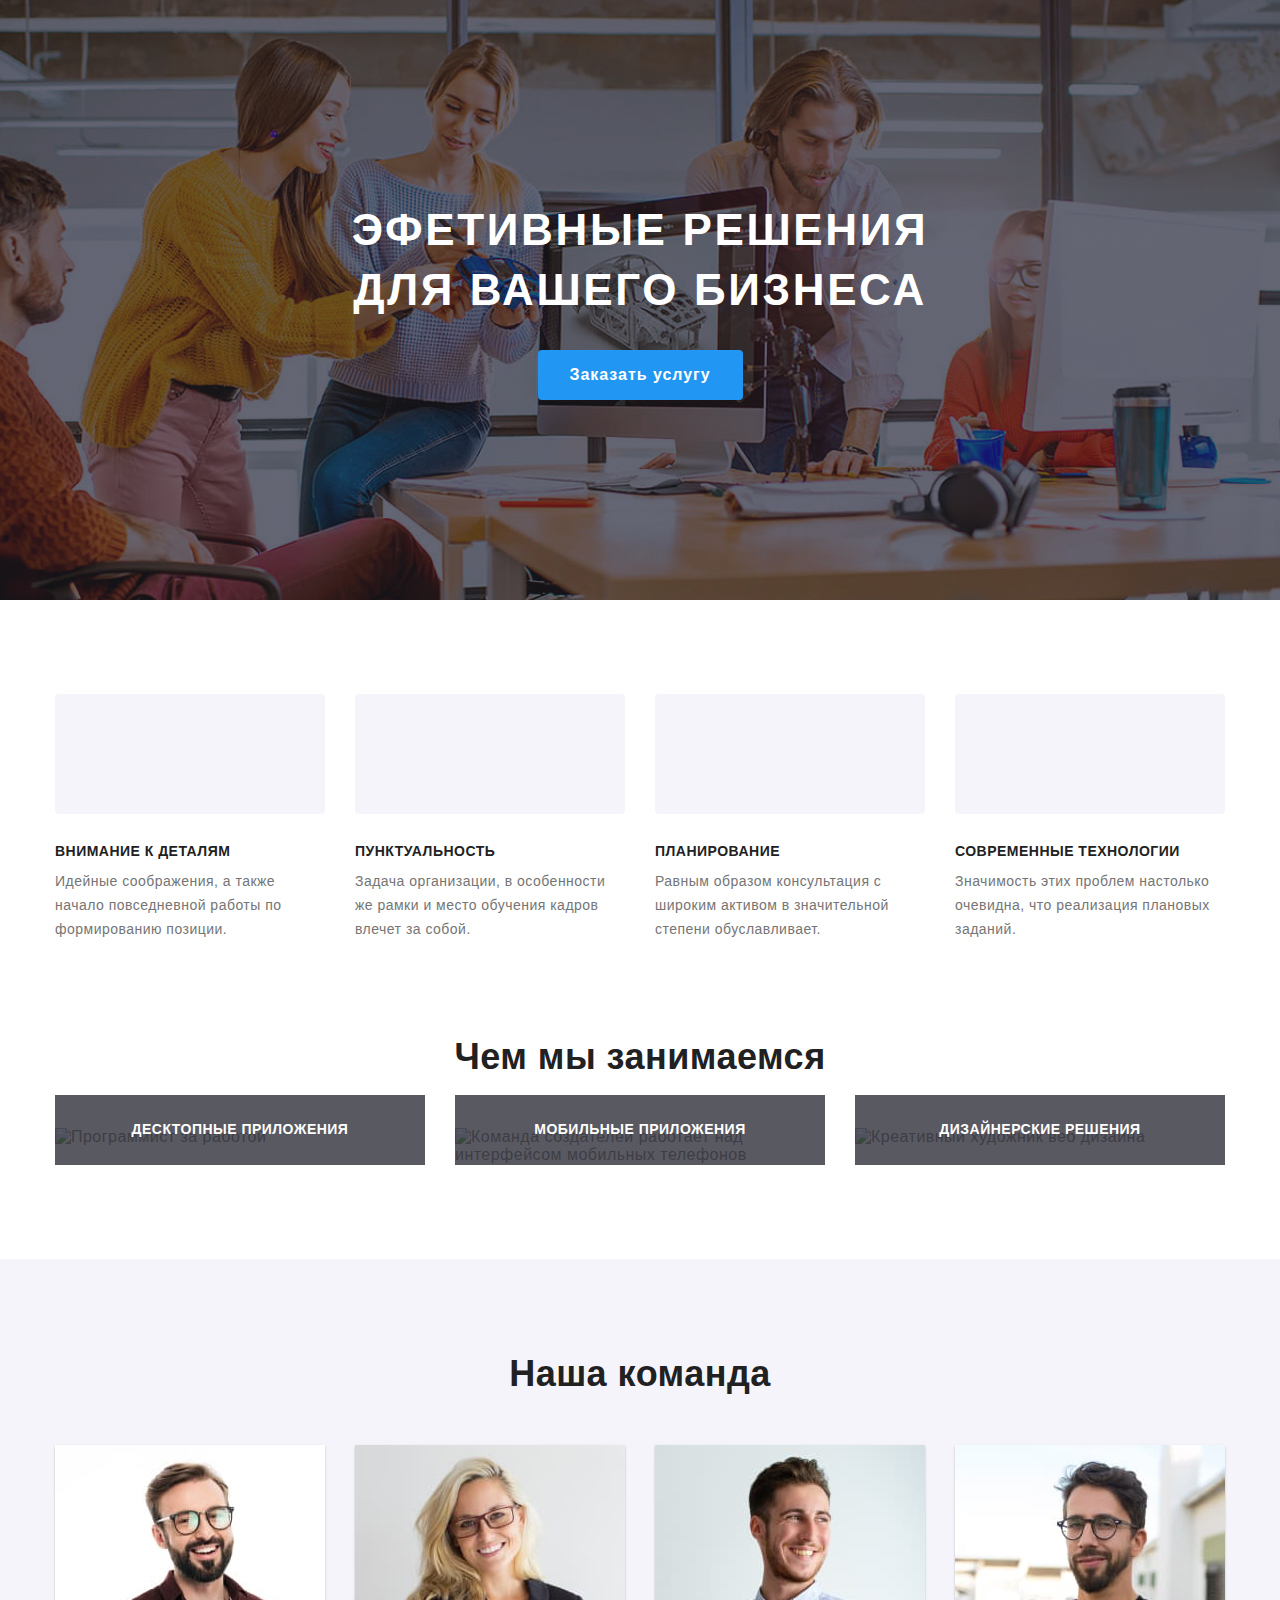
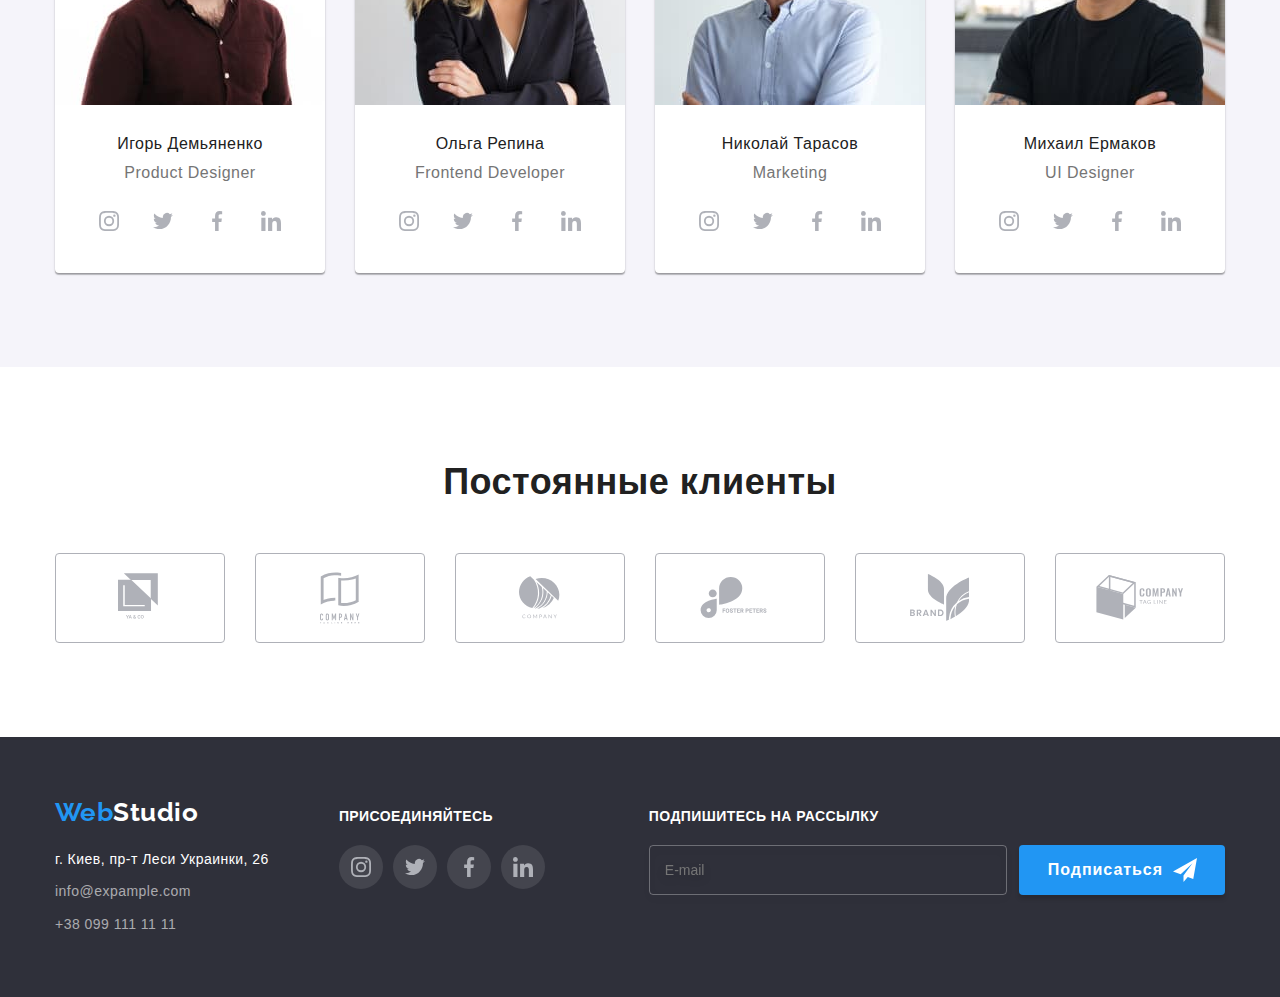
==== commit 79372ed6: "fix subscibe" ====
--- a/index.html
+++ b/index.html
@@ -367,8 +367,9 @@
                 />
                 <source
                   srcset="./img/team/mobile/stuff4-450.jpg 1x, ./img/team/mobile/stuff4-450@2x.jpg 2x"
-                  media="(min-width: 320)"
-                />
+                  media="(min-width: 320px)"
+                />
+
                 <img src="./img/team/desktop/stuff4-270.jpg" alt="Михаил Ермаков" />
               </picture>
               <div class="team-content">
@@ -518,7 +519,7 @@
           <div class="social-network">
             <b class="title">Присоединяйтесь</b>
             <ul class="icons-list list">
-              <li class="icons-item">
+              <li class="social-icons-item">
                 <a
                   class="social-icons-link"
                   href="https://instagram.com/"
@@ -580,7 +581,7 @@
             <input class="subscribe__input" type="email" name="mail" placeholder="E-mail" />
             <button class="btn-send button">
               <span class="btn-send__title">Подписаться</span>
-              <svg class="btn-send__svg" height="32" width="32">
+              <svg class="btn-send__svg" width="24" height="24">
                 <use href="./img-hw-4/sprite.svg#icon-send"></use>
               </svg>
             </button>
--- a/css/main.min.css
+++ b/css/main.min.css
@@ -1,2 +1,2 @@
-.works__list{padding:0;margin:0;list-style:none}@font-face{font-family:"Roboto";font-style:normal;font-weight:400;src:url("../fonts/roboto/roboto-v20-latin_cyrillic-regular.eot");src:local("Roboto"),local("Roboto-Regular"),url("../fonts/roboto/roboto-v20-latin_cyrillic-regular.eot?#iefix") format("embedded-opentype"),url("../fonts/roboto/roboto-v20-latin_cyrillic-regular.woff2") format("woff2"),url("../fonts/roboto/roboto-v20-latin_cyrillic-regular.woff") format("woff"),url("../fonts/roboto/roboto-v20-latin_cyrillic-regular.ttf") format("truetype"),url("../fonts/roboto/roboto-v20-latin_cyrillic-regular.svg#Roboto") format("svg")}@font-face{font-family:"Roboto";font-style:normal;font-weight:500;src:url("../fonts/roboto/roboto-v20-latin_cyrillic-500.eot");src:local("Roboto Medium"),local("Roboto-Medium"),url("../fonts/roboto/roboto-v20-latin_cyrillic-500.eot?#iefix") format("embedded-opentype"),url("../fonts/roboto/roboto-v20-latin_cyrillic-500.woff2") format("woff2"),url("../fonts/roboto/roboto-v20-latin_cyrillic-500.woff") format("woff"),url("../fonts/roboto/roboto-v20-latin_cyrillic-500.ttf") format("truetype"),url("../fonts/roboto/roboto-v20-latin_cyrillic-500.svg#Roboto") format("svg")}@font-face{font-family:"Roboto";font-style:normal;font-weight:700;src:url("../fonts/roboto/roboto-v20-latin_cyrillic-700.eot");src:local("Roboto Bold"),local("Roboto-Bold"),url("../fonts/roboto/roboto-v20-latin_cyrillic-700.eot?#iefix") format("embedded-opentype"),url("../fonts/roboto/roboto-v20-latin_cyrillic-700.woff2") format("woff2"),url("../fonts/roboto/roboto-v20-latin_cyrillic-700.woff") format("woff"),url("../fonts/roboto/roboto-v20-latin_cyrillic-700.ttf") format("truetype"),url("../fonts/roboto/roboto-v20-latin_cyrillic-700.svg#Roboto") format("svg")}@font-face{font-family:"Roboto";font-style:normal;font-weight:900;src:url("../fonts/roboto/roboto-v20-latin_cyrillic-900.eot");src:local("Roboto Black"),local("Roboto-Black"),url("../fonts/roboto/roboto-v20-latin_cyrillic-900.eot?#iefix") format("embedded-opentype"),url("../fonts/roboto/roboto-v20-latin_cyrillic-900.woff2") format("woff2"),url("../fonts/roboto/roboto-v20-latin_cyrillic-900.woff") format("woff"),url("../fonts/roboto/roboto-v20-latin_cyrillic-900.ttf") format("truetype"),url("../fonts/roboto/roboto-v20-latin_cyrillic-900.svg#Roboto") format("svg")}/*! modern-normalize v1.0.0 | MIT License | https://github.com/sindresorhus/modern-normalize */*,*::before,*::after{box-sizing:border-box}:root{-moz-tab-size:4;tab-size:4}html{line-height:1.15;-webkit-text-size-adjust:100%}body{margin:0}body{font-family:system-ui,-apple-system,"Segoe UI",Roboto,Helvetica,Arial,sans-serif,"Apple Color Emoji","Segoe UI Emoji"}hr{height:0;color:inherit}abbr[title]{text-decoration:underline dotted}b,strong{font-weight:bolder}code,kbd,samp,pre{font-family:ui-monospace, SFMono-Regular, Consolas, "Liberation Mono", Menlo, monospace;font-size:1em}small{font-size:80%}sub,sup{font-size:75%;line-height:0;position:relative;vertical-align:baseline}sub{bottom:-0.25em}sup{top:-0.5em}table{text-indent:0;border-color:inherit}button,input,optgroup,select,textarea{font-family:inherit;font-size:100%;line-height:1.15;margin:0}button,select{text-transform:none}button,[type="button"],[type="reset"],[type="submit"]{-webkit-appearance:button}::-moz-focus-inner{border-style:none;padding:0}:-moz-focusring{outline:1px dotted ButtonText}:-moz-ui-invalid{box-shadow:none}legend{padding:0}progress{vertical-align:baseline}::-webkit-inner-spin-button,::-webkit-outer-spin-button{height:auto}[type="search"]{-webkit-appearance:textfield;outline-offset:-2px}::-webkit-search-decoration{-webkit-appearance:none}::-webkit-file-upload-button{-webkit-appearance:button;font:inherit}summary{display:list-item}html{box-sizing:border-box}*,*::before,*::after{box-sizing:inherit}body{margin:0;font-family:"Roboto", sans-serif;letter-spacing:0.03em;color:#757575}img{display:block;max-width:100%;height:auto}h1,h2,h3,p,b{margin:0}.section{padding-top:60px;padding-bottom:60px}@media (min-width: 1200px){.section{padding-top:94px;padding-bottom:94px}}.list{padding:0;margin:0;list-style:none}.link{color:inherit;text-decoration:none}.title{margin-top:0px;margin-left:auto;margin-right:auto;margin-bottom:50px;font-weight:700;font-size:36px;line-height:1.17;color:#212121}.container{padding-left:15px;padding-right:15px;margin-right:auto;margin-left:auto}@media screen and (min-width: 480px){.container{width:480px}}@media screen and (min-width: 768px){.container{width:768px}}@media screen and (min-width: 1200px){.container{width:1200px}}.visually-hidden-important{position:absolute !important;clip:rect(1px 1px 1px 1px);clip:rect(1px, 1px, 1px, 1px);padding:0 !important;border:0 !important;height:1px !important;width:1px !important;overflow:hidden}.visually-hidden{position:absolute;width:1px;height:1px;margin:-1px;border:0;padding:0;white-space:nowrap;clip-path:inset(100%);clip:rect(0 0 0 0);overflow:hidden}.logo{font-family:"Raleway", sans-serif;font-weight:700;font-size:26px;line-height:1.192;text-decoration:none;color:#2196f3}.logo--black{color:#212121}.logo--white{color:#fff}.hero{text-align:center;margin-left:auto;margin-right:auto;padding-top:118px;padding-bottom:118px;max-width:480px;height:400px;background-image:linear-gradient(to right, rgba(47,48,58,0.4), rgba(47,48,58,0.4)),url(../img/overlay/mobile/mobile.jpg);background-color:#2f303a;background-position:center;background-size:480px 400px}@media (min-width: 768px){.hero{max-width:768px;height:400px}}@media (min-width: 1200px){.hero{max-width:1600px;height:600px}}@media screen and (min-device-pixel-ratio: 2), screen and (min-resolution: 192dpi), screen and (min-resolution: 2dppx){.hero{background-image:url(../img/overlay/mobile/mobile@2x.jpg)}}@media (min-width: 768px){.hero{background-image:linear-gradient(to right, rgba(47,48,58,0.4), rgba(47,48,58,0.4)),url(../img/overlay/tablet/tablet.jpg);background-size:768px 400px}}@media screen and (min-width: 768px) and (min-device-pixel-ratio: 2), screen and (min-width: 768px) and (min-resolution: 192dpi), screen and (min-width: 768px) and (min-resolution: 2dppx){.hero{background-image:url(../img/overlay/tablet/tablet@2x.jpg)}}@media (min-width: 1200px){.hero{padding-top:200px;padding-bottom:200px;background-image:linear-gradient(to right, rgba(47,48,58,0.4), rgba(47,48,58,0.4)),url(../img/overlay/desktop/desktop.jpg);background-size:1600px 600px}}@media screen and (min-width: 1200px) and (min-device-pixel-ratio: 2), screen and (min-width: 1200px) and (min-resolution: 192dpi), screen and (min-width: 1200px) and (min-resolution: 2dppx){.hero{background-image:url(../img/overlay/desktop/desktop@2x.jpg)}}.hero__title{margin-bottom:30px;font-weight:900;font-size:26px;line-height:1.62;letter-spacing:0.06em;text-transform:uppercase;color:#fff}@media (min-width: 1200px){.hero__title{font-size:44px;line-height:1.36}}.button{display:inline-flex;text-align:center;min-width:200px;padding:10px 32px;font-weight:700;font-size:16px;line-height:1.87;letter-spacing:0.06em;text-decoration:none;color:#fff;border-radius:4px;border:inherit;background-color:#2196f3;cursor:pointer;transition:250ms cubic-bezier(0.4, 0, 0.2, 1)}.button:hover,.button:focus{color:#212121;background:#fff}.features .list{display:block}@media (min-width: 768px){.features .list{display:flex;flex-wrap:wrap;margin-left:-30px;margin-top:-30px}}@media (min-width: 1200px){.features .list{display:flex;flex-wrap:nowrap;justify-content:space-between}}.features .title{display:block;text-align:center;margin-bottom:10px;min-width:270px;min-height:16px;font-weight:700;font-size:14px;line-height:1.14;text-transform:uppercase}@media (min-width: 1200px){.features .title{text-align:start}}.features .icon-antenna::before{background-image:url(../img-hw-4/antenna.svg)}.features .icon-clock::before{background-image:url(../img-hw-4/clock.svg)}.features .icon-diagram::before{background-image:url(../img-hw-4/diagram.svg)}.features .icon-astronaut::before{background-image:url(../img-hw-4/astronaut.svg)}.features__skill{font-weight:400;font-size:14px;line-height:1.71}@media (min-width: 768px){.features__item{margin-left:30px;margin-top:30px;flex-basis:calc(100% / 2 - 30px)}}@media (min-width: 1200px){.features__item{width:calc((100% - 90px) / 4)}}.features__item:not(:last-child){margin-bottom:30px}@media (min-width: 1200px){.features__item:not(:last-child){margin-bottom:0}}.features__item::before{display:block;content:"";margin-bottom:30px;height:120px;border-radius:4px;background-color:#f5f4fa;background-repeat:no-repeat;background-position:center}.works-section{padding-top:0px}@media screen and (max-width: 1200px){.works-section{display:none}}.works__title{text-align:center;margin-top:0px;margin-left:auto;margin-right:auto}.works__thumb{font-weight:700;font-size:14px;line-height:1.14;text-transform:uppercase;color:#fff}.works__list{display:flex;flex-wrap:wrap;margin-left:-30px}.works__list:nth-child(3n+1){margin-left:0}.works__item{position:relative;margin-left:30px;flex-basis:calc(100% / 3 - 30px)}.works__overlay{position:absolute;left:0;bottom:0;display:flex;justify-content:center;align-items:center;width:370px;height:70px;background:rgba(47,48,58,0.8)}.team{background-color:#f5f4fa}@media (min-width: 768px){.team__list{display:flex;flex-wrap:wrap;margin-left:-30px;margin-top:-30px}}@media (min-width: 1200px){.team__list{display:flex;flex-wrap:wrap;margin-left:-30px;margin-top:-30px}}.team__heading{margin-bottom:30px;font-weight:700;font-size:28px;line-height:1.17;text-align:center;color:#212121}@media (min-width: 1200px){.team__heading{margin-bottom:50px;font-size:36px;line-height:1.17}}.team .item{margin-top:30px;background-color:#fff;box-shadow:0px 1px 3px rgba(0,0,0,0.12),0px 1px 1px rgba(0,0,0,0.14),0px 2px 1px rgba(0,0,0,0.2);border-radius:0px 0px 4px 4px}@media (min-width: 768px){.team .item{margin-left:30px;flex-basis:calc(100% / 2 - 30px)}}@media (min-width: 1200px){.team .item{margin-left:30px;flex-basis:calc(100% / 4 - 30px)}}.team .title{font-weight:500;font-size:16px;line-height:1.18;text-align:center;margin-bottom:10px}.team .position{font-weight:400;font-size:16px;line-height:1.18;text-align:center;margin-bottom:16px}.team .team-content{padding:30px 32px}.social-icons{display:flex;justify-content:center}.social-icons-item:not(:last-child){margin-right:10px}.social-icons-svg{height:20px;width:20px;fill:#afb1b8;transition:fill 250ms cubic-bezier(0.4, 0, 0.2, 1)}.social-icons-link{display:inline-flex;justify-content:center;align-items:center;height:44px;width:44px;border-radius:50%;transition:250ms cubic-bezier(0.4, 0, 0.2, 1)}.social-icons-link:hover,.social-icons-link:focus{background-color:#2196f3}.social-icons-link:hover .social-icons-svg,.social-icons-link:hover .social-icons-svg,.social-icons-link:focus .social-icons-svg,.social-icons-link:focus .social-icons-svg{fill:#fff}.clients__title{margin-bottom:30;font-size:28px;line-height:1.17;text-align:center}@media (min-width: 1200px){.clients__title{font-size:36px;line-height:42px}}.clients__list{display:flex;flex-wrap:wrap;margin-top:-30px;margin-left:-30px}.clients__item{margin-top:30px;margin-left:30px;width:calc(100% / 2 - 30px)}@media (min-width: 768px){.clients__item{width:calc(100% / 3 - 30px)}}@media (min-width: 1200px){.clients__item{width:calc(100% / 6 - 30px)}}.clients__link{display:inline-flex;justify-content:center;align-items:center;width:100%;height:90px;border:1px solid #afb1b8;box-sizing:border-box;border-radius:4px;transition:250ms cubic-bezier(0.4, 0, 0.2, 1)}.clients__link:hover,.clients__link:focus{border:1px solid #2196f3}.clients__link:hover .clients__icon,.clients__link:hover .clients__icon,.clients__link:focus .clients__icon,.clients__link:focus .clients__icon{fill:#2196f3}.clients__icon{fill:#afb1b8;transition:fill 250ms cubic-bezier(0.4, 0, 0.2, 1)}.footer{padding-top:60px;padding-bottom:60px;font-weight:400;font-size:14px;line-height:1.71;background-color:#2f303a}@media (min-width: 768px){.footer .footer-box{display:flex;justify-content:space-around;text-align:center;margin-bottom:60px}}@media (min-width: 1200px){.footer .container{display:flex;align-items:baseline}}@media screen and (max-width: 767px){.footer .address-container{margin-bottom:60px;text-align:center}}@media (min-width: 1200px){.footer .address-container{text-align:start}}.footer .logo{display:inline-block;margin-bottom:20px}.footer .contacts{display:flex;flex-direction:column}.footer .list{list-style:none;padding:0;margin:0}.footer .item:not(:last-child){margin-bottom:9px}.footer .contact-link{font-style:normal;text-decoration:none;color:rgba(255,255,255,0.6)}.footer .location-link{font-style:normal;text-decoration:none;color:#fff}.social-network{display:flex;flex-direction:column;text-align:center;padding-top:12px;margin-left:70px}@media screen and (max-width: 767px){.social-network{text-align:center;margin-left:auto;margin-right:auto;margin-bottom:60px;padding-top:0}}.social-network .title{display:inline-block;margin-bottom:20px;font-size:14px;line-height:1.14;letter-spacing:0.03em;text-transform:uppercase;color:#fff}.social-network .icons-list{display:inline-flex;justify-content:center;align-items:center}.social-network .social-icons-link{background:rgba(255,255,255,0.1);margin-right:10px}.social-network .social-icons-svg{fill:#fff}.social-network .social-icons-link:hover,.social-network .social-icons-link:focus{background:#2196f3}.subscribe{margin-left:auto;text-align:center}@media (min-width: 1200px){.subscribe{text-align:start}}.subscribe .title{display:inline-block;margin-bottom:20px;font-size:14px;line-height:1.14;letter-spacing:0.03em;text-transform:uppercase;color:#fff}.subscribe__form{display:block}@media (min-width: 1200px){.subscribe__form{display:flex}}.subscribe__input{display:block;width:358px;height:50px;margin-right:12px;padding:16px 15px;background:inherit;border:1px solid rgba(255,255,255,0.3);box-sizing:border-box;filter:drop-shadow(0px 4px 4px rgba(0,0,0,0.15));border-radius:4px;color:#2196f3}@media screen and (max-width: 480px){.subscribe__input{width:100%}}@media screen and (max-width: 1199px){.subscribe__input{margin-left:auto;margin-right:auto;margin-bottom:20px}}.subscribe__input:focus,.subscribe__input:hover{outline-color:#2196f3;color:#fff}.btn-send{display:block;align-items:center;padding-left:29px;padding-right:28px;background:#2196f3;box-shadow:0px 4px 4px rgba(0,0,0,0.15);border:transparent;border-radius:4px;transition:250ms cubic-bezier(0.4, 0, 0.2, 1);color:#fff}@media screen and (max-width: 1199px){.btn-send{display:flex;margin-left:auto;margin-right:auto}}@media (min-width: 1200px){.btn-send{display:flex;align-items:center}}.btn-send__title{margin-right:10px;font-weight:bold;font-size:16px;line-height:1.87;letter-spacing:0.06em}.btn-send__svg{width:32px;height:32px;fill:#fff;transition:250ms cubic-bezier(0.4, 0, 0.2, 1)}.btn-send__svg:hover,.btn-send__svg:focus{background:#fff;color:#212121}.btn-send:hover .btn-send__svg{fill:#2196f3}
+.works__list{padding:0;margin:0;list-style:none}@font-face{font-family:"Roboto";font-style:normal;font-weight:400;src:url("../fonts/roboto/roboto-v20-latin_cyrillic-regular.eot");src:local("Roboto"),local("Roboto-Regular"),url("../fonts/roboto/roboto-v20-latin_cyrillic-regular.eot?#iefix") format("embedded-opentype"),url("../fonts/roboto/roboto-v20-latin_cyrillic-regular.woff2") format("woff2"),url("../fonts/roboto/roboto-v20-latin_cyrillic-regular.woff") format("woff"),url("../fonts/roboto/roboto-v20-latin_cyrillic-regular.ttf") format("truetype"),url("../fonts/roboto/roboto-v20-latin_cyrillic-regular.svg#Roboto") format("svg")}@font-face{font-family:"Roboto";font-style:normal;font-weight:500;src:url("../fonts/roboto/roboto-v20-latin_cyrillic-500.eot");src:local("Roboto Medium"),local("Roboto-Medium"),url("../fonts/roboto/roboto-v20-latin_cyrillic-500.eot?#iefix") format("embedded-opentype"),url("../fonts/roboto/roboto-v20-latin_cyrillic-500.woff2") format("woff2"),url("../fonts/roboto/roboto-v20-latin_cyrillic-500.woff") format("woff"),url("../fonts/roboto/roboto-v20-latin_cyrillic-500.ttf") format("truetype"),url("../fonts/roboto/roboto-v20-latin_cyrillic-500.svg#Roboto") format("svg")}@font-face{font-family:"Roboto";font-style:normal;font-weight:700;src:url("../fonts/roboto/roboto-v20-latin_cyrillic-700.eot");src:local("Roboto Bold"),local("Roboto-Bold"),url("../fonts/roboto/roboto-v20-latin_cyrillic-700.eot?#iefix") format("embedded-opentype"),url("../fonts/roboto/roboto-v20-latin_cyrillic-700.woff2") format("woff2"),url("../fonts/roboto/roboto-v20-latin_cyrillic-700.woff") format("woff"),url("../fonts/roboto/roboto-v20-latin_cyrillic-700.ttf") format("truetype"),url("../fonts/roboto/roboto-v20-latin_cyrillic-700.svg#Roboto") format("svg")}@font-face{font-family:"Roboto";font-style:normal;font-weight:900;src:url("../fonts/roboto/roboto-v20-latin_cyrillic-900.eot");src:local("Roboto Black"),local("Roboto-Black"),url("../fonts/roboto/roboto-v20-latin_cyrillic-900.eot?#iefix") format("embedded-opentype"),url("../fonts/roboto/roboto-v20-latin_cyrillic-900.woff2") format("woff2"),url("../fonts/roboto/roboto-v20-latin_cyrillic-900.woff") format("woff"),url("../fonts/roboto/roboto-v20-latin_cyrillic-900.ttf") format("truetype"),url("../fonts/roboto/roboto-v20-latin_cyrillic-900.svg#Roboto") format("svg")}/*! modern-normalize v1.0.0 | MIT License | https://github.com/sindresorhus/modern-normalize */*,*::before,*::after{box-sizing:border-box}:root{-moz-tab-size:4;tab-size:4}html{line-height:1.15;-webkit-text-size-adjust:100%}body{margin:0}body{font-family:system-ui,-apple-system,"Segoe UI",Roboto,Helvetica,Arial,sans-serif,"Apple Color Emoji","Segoe UI Emoji"}hr{height:0;color:inherit}abbr[title]{text-decoration:underline dotted}b,strong{font-weight:bolder}code,kbd,samp,pre{font-family:ui-monospace, SFMono-Regular, Consolas, "Liberation Mono", Menlo, monospace;font-size:1em}small{font-size:80%}sub,sup{font-size:75%;line-height:0;position:relative;vertical-align:baseline}sub{bottom:-0.25em}sup{top:-0.5em}table{text-indent:0;border-color:inherit}button,input,optgroup,select,textarea{font-family:inherit;font-size:100%;line-height:1.15;margin:0}button,select{text-transform:none}button,[type="button"],[type="reset"],[type="submit"]{-webkit-appearance:button}::-moz-focus-inner{border-style:none;padding:0}:-moz-focusring{outline:1px dotted ButtonText}:-moz-ui-invalid{box-shadow:none}legend{padding:0}progress{vertical-align:baseline}::-webkit-inner-spin-button,::-webkit-outer-spin-button{height:auto}[type="search"]{-webkit-appearance:textfield;outline-offset:-2px}::-webkit-search-decoration{-webkit-appearance:none}::-webkit-file-upload-button{-webkit-appearance:button;font:inherit}summary{display:list-item}html{box-sizing:border-box}*,*::before,*::after{box-sizing:inherit}body{margin:0;font-family:"Roboto", sans-serif;letter-spacing:0.03em;color:#757575}img{display:block;max-width:100%;height:auto}h1,h2,h3,p,b{margin:0}.section{padding-top:60px;padding-bottom:60px}@media (min-width: 1200px){.section{padding-top:94px;padding-bottom:94px}}.list{padding:0;margin:0;list-style:none}.link{color:inherit;text-decoration:none}.title{margin-top:0px;margin-left:auto;margin-right:auto;margin-bottom:50px;font-weight:700;font-size:36px;line-height:1.17;color:#212121}.container{padding-left:15px;padding-right:15px;margin-right:auto;margin-left:auto}@media screen and (min-width: 480px){.container{width:480px}}@media screen and (min-width: 768px){.container{width:768px}}@media screen and (min-width: 1200px){.container{width:1200px}}.visually-hidden-important{position:absolute !important;clip:rect(1px 1px 1px 1px);clip:rect(1px, 1px, 1px, 1px);padding:0 !important;border:0 !important;height:1px !important;width:1px !important;overflow:hidden}.visually-hidden{position:absolute;width:1px;height:1px;margin:-1px;border:0;padding:0;white-space:nowrap;clip-path:inset(100%);clip:rect(0 0 0 0);overflow:hidden}.logo{font-family:"Raleway", sans-serif;font-weight:700;font-size:26px;line-height:1.192;text-decoration:none;color:#2196f3}.logo--black{color:#212121}.logo--white{color:#fff}.hero{text-align:center;margin-left:auto;margin-right:auto;padding-top:118px;padding-bottom:118px;max-width:480px;height:400px;background-image:linear-gradient(to right, rgba(47,48,58,0.4), rgba(47,48,58,0.4)),url(../img/overlay/mobile/mobile.jpg);background-color:#2f303a;background-position:center;background-size:480px 400px}@media (min-width: 768px){.hero{max-width:768px;height:400px}}@media (min-width: 1200px){.hero{max-width:1600px;height:600px}}@media screen and (min-device-pixel-ratio: 2), screen and (min-resolution: 192dpi), screen and (min-resolution: 2dppx){.hero{background-image:url(../img/overlay/mobile/mobile@2x.jpg)}}@media (min-width: 768px){.hero{background-image:linear-gradient(to right, rgba(47,48,58,0.4), rgba(47,48,58,0.4)),url(../img/overlay/tablet/tablet.jpg);background-size:768px 400px}}@media screen and (min-width: 768px) and (min-device-pixel-ratio: 2), screen and (min-width: 768px) and (min-resolution: 192dpi), screen and (min-width: 768px) and (min-resolution: 2dppx){.hero{background-image:url(../img/overlay/tablet/tablet@2x.jpg)}}@media (min-width: 1200px){.hero{padding-top:200px;padding-bottom:200px;background-image:linear-gradient(to right, rgba(47,48,58,0.4), rgba(47,48,58,0.4)),url(../img/overlay/desktop/desktop.jpg);background-size:1600px 600px}}@media screen and (min-width: 1200px) and (min-device-pixel-ratio: 2), screen and (min-width: 1200px) and (min-resolution: 192dpi), screen and (min-width: 1200px) and (min-resolution: 2dppx){.hero{background-image:url(../img/overlay/desktop/desktop@2x.jpg)}}.hero__title{margin-bottom:30px;font-weight:900;font-size:26px;line-height:1.62;letter-spacing:0.06em;text-transform:uppercase;color:#fff}@media (min-width: 1200px){.hero__title{font-size:44px;line-height:1.36}}.button{display:inline-flex;text-align:center;min-width:200px;padding:10px 32px;font-weight:700;font-size:16px;line-height:1.87;letter-spacing:0.06em;text-decoration:none;color:#fff;border-radius:4px;border:inherit;background-color:#2196f3;cursor:pointer;transition:250ms cubic-bezier(0.4, 0, 0.2, 1)}.button:hover,.button:focus{color:#212121;background:#fff}.features .list{display:block}@media (min-width: 768px){.features .list{display:flex;flex-wrap:wrap;margin-left:-30px;margin-top:-30px}}@media (min-width: 1200px){.features .list{display:flex;flex-wrap:nowrap;justify-content:space-between}}.features .title{display:block;text-align:center;margin-bottom:10px;min-width:270px;min-height:16px;font-weight:700;font-size:14px;line-height:1.14;text-transform:uppercase}@media (min-width: 1200px){.features .title{text-align:start}}.features .icon-antenna::before{background-image:url(../img-hw-4/antenna.svg)}.features .icon-clock::before{background-image:url(../img-hw-4/clock.svg)}.features .icon-diagram::before{background-image:url(../img-hw-4/diagram.svg)}.features .icon-astronaut::before{background-image:url(../img-hw-4/astronaut.svg)}.features__skill{font-weight:400;font-size:14px;line-height:1.71}@media (min-width: 768px){.features__item{margin-left:30px;margin-top:30px;flex-basis:calc(100% / 2 - 30px)}}@media (min-width: 1200px){.features__item{width:calc((100% - 90px) / 4)}}.features__item:not(:last-child){margin-bottom:30px}@media (min-width: 1200px){.features__item:not(:last-child){margin-bottom:0}}.features__item::before{display:block;content:"";margin-bottom:30px;height:120px;border-radius:4px;background-color:#f5f4fa;background-repeat:no-repeat;background-position:center}.works-section{padding-top:0px}@media screen and (max-width: 1200px){.works-section{display:none}}.works__title{text-align:center;margin-top:0px;margin-left:auto;margin-right:auto}.works__thumb{font-weight:700;font-size:14px;line-height:1.14;text-transform:uppercase;color:#fff}.works__list{display:flex;flex-wrap:wrap;margin-left:-30px}.works__list:nth-child(3n+1){margin-left:0}.works__item{position:relative;margin-left:30px;flex-basis:calc(100% / 3 - 30px)}.works__overlay{position:absolute;left:0;bottom:0;display:flex;justify-content:center;align-items:center;width:370px;height:70px;background:rgba(47,48,58,0.8)}.team{background-color:#f5f4fa}@media (min-width: 768px){.team__list{display:flex;flex-wrap:wrap;margin-left:-30px;margin-top:-30px}}@media (min-width: 1200px){.team__list{display:flex;flex-wrap:wrap;margin-left:-30px;margin-top:-30px}}.team__heading{margin-bottom:30px;font-weight:700;font-size:28px;line-height:1.17;text-align:center;color:#212121}@media (min-width: 1200px){.team__heading{margin-bottom:50px;font-size:36px;line-height:1.17}}.team .item{margin-top:30px;background-color:#fff;box-shadow:0px 1px 3px rgba(0,0,0,0.12),0px 1px 1px rgba(0,0,0,0.14),0px 2px 1px rgba(0,0,0,0.2);border-radius:0px 0px 4px 4px}@media (min-width: 768px){.team .item{margin-left:30px;flex-basis:calc(100% / 2 - 30px)}}@media (min-width: 1200px){.team .item{margin-left:30px;flex-basis:calc(100% / 4 - 30px)}}.team .title{font-weight:500;font-size:16px;line-height:1.18;text-align:center;margin-bottom:10px}.team .position{font-weight:400;font-size:16px;line-height:1.18;text-align:center;margin-bottom:16px}.team .team-content{padding:30px 32px}.icons-list{display:inline-flex;justify-content:center;align-items:center}.social-icons-link{background:rgba(255,255,255,0.1)}.social-icons-svg{fill:#fff}.social-icons-link:hover,.social-icons-link:focus{background:#2196f3}.social-icons{display:flex;justify-content:center}.social-icons-item:not(:last-child){margin-right:10px}.social-icons-svg{height:20px;width:20px;fill:#afb1b8;transition:fill 250ms cubic-bezier(0.4, 0, 0.2, 1)}.social-icons-link{display:inline-flex;justify-content:center;align-items:center;height:44px;width:44px;border-radius:50%;transition:250ms cubic-bezier(0.4, 0, 0.2, 1)}.social-icons-link:hover,.social-icons-link:focus{background-color:#2196f3}.social-icons-link:hover .social-icons-svg,.social-icons-link:hover .social-icons-svg,.social-icons-link:focus .social-icons-svg,.social-icons-link:focus .social-icons-svg{fill:#fff}.clients__title{margin-bottom:30;font-size:28px;line-height:1.17;text-align:center}@media (min-width: 1200px){.clients__title{font-size:36px;line-height:42px}}.clients__list{display:flex;flex-wrap:wrap;margin-top:-30px;margin-left:-30px}.clients__item{margin-top:30px;margin-left:30px;width:calc(100% / 2 - 30px)}@media (min-width: 768px){.clients__item{width:calc(100% / 3 - 30px)}}@media (min-width: 1200px){.clients__item{width:calc(100% / 6 - 30px)}}.clients__link{display:inline-flex;justify-content:center;align-items:center;width:100%;height:90px;border:1px solid #afb1b8;box-sizing:border-box;border-radius:4px;transition:250ms cubic-bezier(0.4, 0, 0.2, 1)}.clients__link:hover,.clients__link:focus{border:1px solid #2196f3}.clients__link:hover .clients__icon,.clients__link:hover .clients__icon,.clients__link:focus .clients__icon,.clients__link:focus .clients__icon{fill:#2196f3}.clients__icon{fill:#afb1b8;transition:fill 250ms cubic-bezier(0.4, 0, 0.2, 1)}.footer{padding-top:60px;padding-bottom:60px;font-weight:400;font-size:14px;line-height:1.71;background-color:#2f303a}@media (min-width: 768px){.footer .footer-box{display:flex;justify-content:space-around;text-align:center}}@media (min-width: 1200px){.footer .container{display:flex;justify-content:space-between;align-items:baseline}}@media screen and (max-width: 767px){.footer .address-container{margin-bottom:60px;text-align:center}}@media (min-width: 1200px){.footer .address-container{text-align:start}}.footer .logo{display:inline-block;margin-bottom:20px}.footer .contacts{display:flex;flex-direction:column}.footer .list{list-style:none;padding:0;margin:0}.footer .item:not(:last-child){margin-bottom:9px}.footer .contact-link{font-style:normal;text-decoration:none;color:rgba(255,255,255,0.6)}.footer .location-link{font-style:normal;text-decoration:none;color:#fff}.social-network{display:flex;flex-direction:column;padding-top:12px;margin-left:70px}@media screen and (max-width: 767px){.social-network{text-align:center;margin-left:auto;margin-right:auto;padding-top:0}}.social-network .title{display:inline-block;margin-bottom:20px;font-size:14px;line-height:1.14;letter-spacing:0.03em;text-transform:uppercase;color:#fff}@media (min-width: 1200px){.social-network .title{margin-left:0}}.subscribe{margin-left:auto;text-align:center}@media screen and (max-width: 1199px){.subscribe{margin-top:60px}}@media (min-width: 1200px){.subscribe{text-align:start}}.subscribe .title{display:inline-block;margin-bottom:20px;font-size:14px;line-height:1.14;letter-spacing:0.03em;text-transform:uppercase;color:#fff}.subscribe__form{display:block}@media (min-width: 1200px){.subscribe__form{display:flex}}.subscribe__input{display:block;width:358px;height:50px;margin-right:12px;padding:16px 15px;background:inherit;border:1px solid rgba(255,255,255,0.3);box-sizing:border-box;filter:drop-shadow(0px 4px 4px rgba(0,0,0,0.15));border-radius:4px;color:#2196f3}@media screen and (max-width: 480px){.subscribe__input{width:100%}}@media screen and (max-width: 1199px){.subscribe__input{margin-left:auto;margin-right:auto;margin-bottom:20px}}.subscribe__input:focus,.subscribe__input:hover{outline-color:#2196f3;color:#fff}.btn-send{display:block;align-items:center;padding-left:29px;padding-right:28px;background:#2196f3;box-shadow:0px 4px 4px rgba(0,0,0,0.15);border:transparent;border-radius:4px;transition:250ms cubic-bezier(0.4, 0, 0.2, 1);color:#fff}@media screen and (max-width: 1199px){.btn-send{display:flex;margin-left:auto;margin-right:auto}}@media (min-width: 1200px){.btn-send{display:flex;align-items:center}}.btn-send__title{margin-right:10px;font-weight:bold;font-size:16px;line-height:1.87;letter-spacing:0.06em}.btn-send__svg{fill:#fff;transition:250ms cubic-bezier(0.4, 0, 0.2, 1)}.btn-send__svg:hover,.btn-send__svg:focus{background:#fff;color:#212121}.btn-send:hover .btn-send__svg{fill:#2196f3}
 /*# sourceMappingURL=main.min.css.map */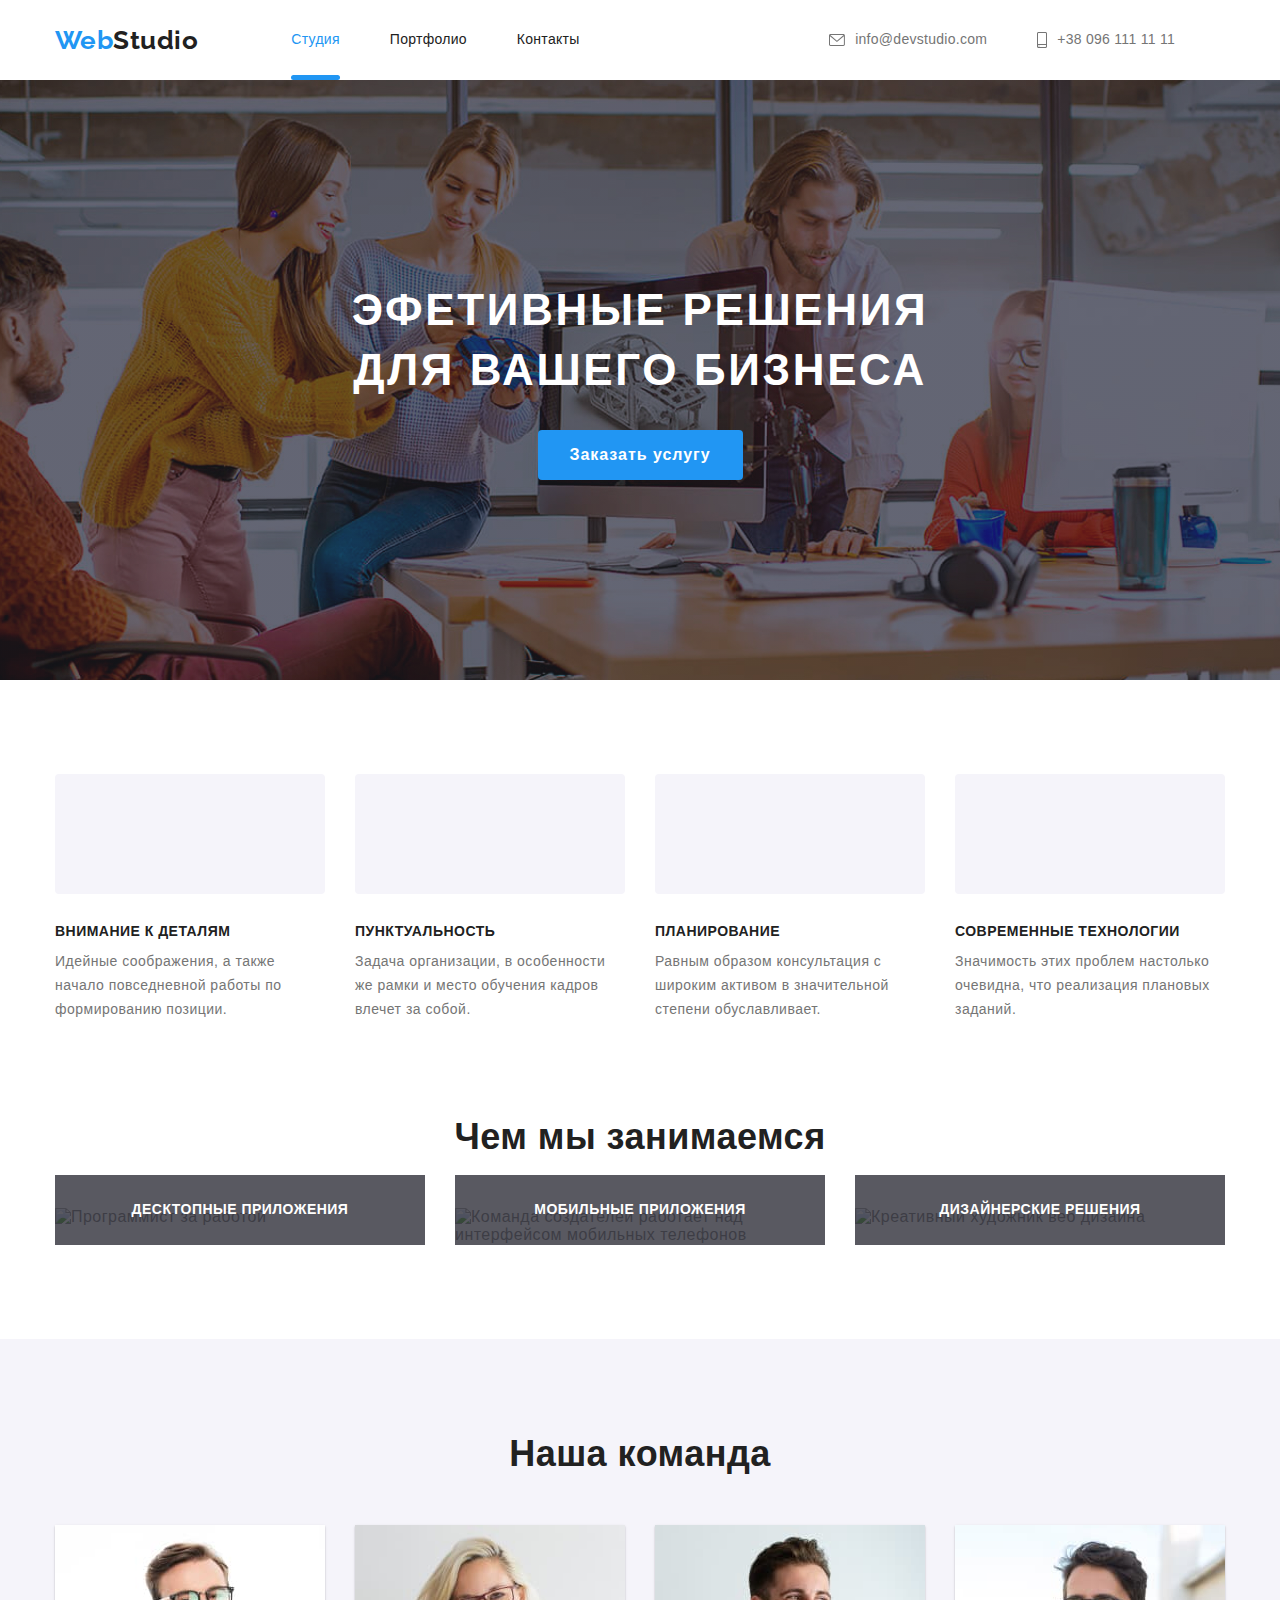
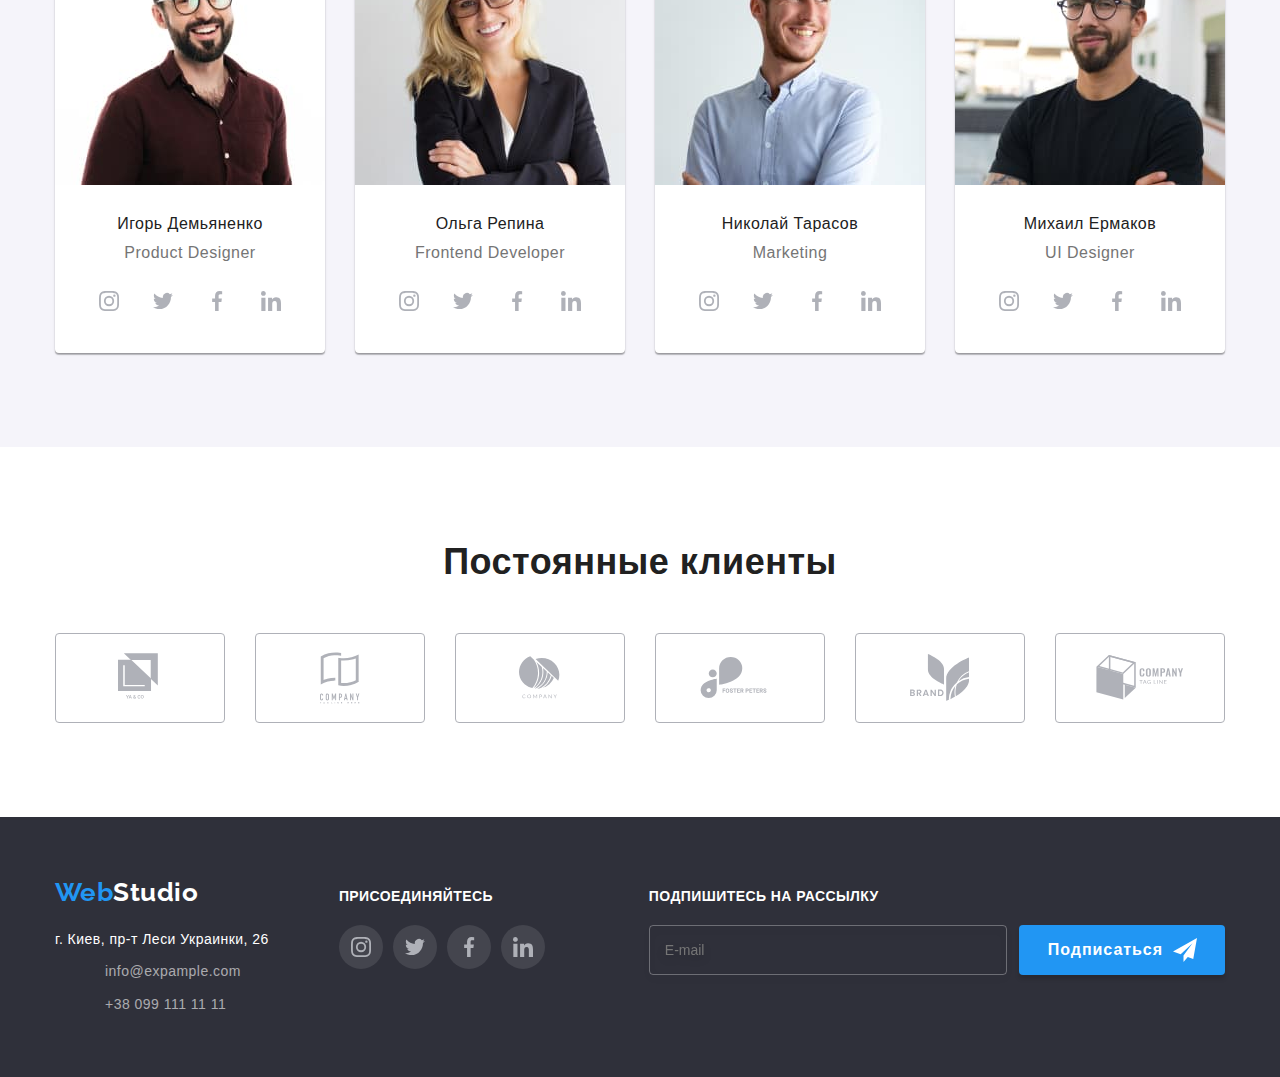
==== commit 25c9ced9: "finished responsive for header" ====
--- a/index.html
+++ b/index.html
@@ -10,42 +10,51 @@
 
   <body>
     <!--Шапка-->
-    <!-- <header class="page-header">
+    <header class="page-header">
       <div class="page-header__container container">
         <a href="./index.html" class="logo">Web<span class="logo--black">Studio</span></a>
-        <nav class="nav">
-          <ul class="nav__list list">
-            <li class="nav__item">
-              <a class="nav__link link current" href="./index.html">Студия</a>
-            </li>
-            <li class="nav__item">
-              <a class="nav__link link" href="./portfolio.html">Портфолио</a>
-            </li>
-            <li class="nav__item">
-              <a class="nav__link link" href="./contacts.html">Контакты</a>
+        <button class="menu-button" type="button" aria-controls="menu-container" data-menu-button>
+          <svg width="40" height="40" aria-label="Переключатель мобильного меню" aria-expanded="false">
+            <use class="icon-menu" href="./img-hw-4/sprite.svg#icon-menu"></use>
+            <use class="icon-cross" href="./img-hw-4/sprite.svg#icon-cross"></use>
+          </svg>
+        </button>
+        <div class="menu-container" id="menu-container" data-menu>
+          <nav class="nav">
+            <ul class="nav__list">
+              <li class="nav__item">
+                <a class="nav__link current" href="./index.html">Студия</a>
+              </li>
+              <li class="nav__item">
+                <a class="nav__link" href="./portfolio.html">Портфолио</a>
+              </li>
+              <li class="nav__item">
+                <a class="nav__link" href="./index.html">Контакты</a>
+              </li>
+            </ul>
+          </nav>
+          <ul class="contacts">
+            <li class="contacts__item">
+              <a class="contacts__link" href="mailto:info@devstudio.com">
+                <svg class="contacts__icon" width="16" height="12">
+                  <use href="./img-hw-4/sprite.svg#icon-mail"></use>
+                </svg>
+                info@devstudio.com</a
+              >
+            </li>
+            <li class="contacts__item">
+              <a class="contacts__link" href="tel:+380961111111">
+                <svg class="contacts__icon" width="10" height="16">
+                  <use href="./img-hw-4/sprite.svg#icon-smartphone"></use>
+                </svg>
+                +38 096 111 11 11</a
+              >
             </li>
           </ul>
-        </nav>
-        <ul class="header-contacts list">
-          <li class="mail-icon item">
-            <a class="link" href="mailto:info@devstudio.com">
-              <svg class="icon" width="16" height="12">
-                <use href="./img-hw-4/sprite.svg#icon-mail"></use>
-              </svg>
-              info@devstudio.com</a
-            >
-          </li>
-          <li class="item">
-            <a class="link" href="tel:+380961111111">
-              <svg class="icon" width="10" height="16">
-                <use href="./img-hw-4/sprite.svg#icon-smartphone"></use>
-              </svg>
-              +38 096 111 11 11</a
-            >
-          </li>
-        </ul>
+        </div>
       </div>
-    </header> -->
+    </header>
+
     <main>
       <!--Герой-->
 
@@ -98,23 +107,41 @@
           <h2 class="works__title title">Чем мы занимаемся</h2>
           <ul class="works__list list">
             <li class="works__item">
-              <img src="./img-hw-1/img1.jpg" alt="Программист за работой" width="370" />
+              <picture>
+                <source
+                  srcset="./img/works/desktop/code.jpg 1x, ./img/works/desktop/code@2x.jpg 2x"
+                  media="(min-width: 1200px)"
+                />
+                <img src="./img/works/desktop/code.jpg" alt="Программист за работой" />
+              </picture>
               <div class="works__overlay">
                 <span class="works__thumb">Десктопные приложения</span>
               </div>
             </li>
             <li class="works__item">
-              <img
-                src="./img-hw-1/img2.jpg"
-                alt="Команда создателей работает над интерфейсом мобильных телефонов"
-                width="370"
-              />
+              <picture>
+                <source
+                  srcset="./img/works/desktop/mobile.jpg 1x, ./img/works/desktop/mobile@2x.jpg 2x"
+                  media="(min-width: 1200px)"
+                />
+                <img
+                  src="./img/works/desktop/mobile.jpg"
+                  alt="Команда создателей работает над интерфейсом мобильных телефонов"
+                />
+              </picture>
               <div class="works__overlay">
                 <span class="works__thumb">Мобильные приложения</span>
               </div>
             </li>
             <li class="works__item">
-              <img src="./img-hw-1/img3.jpg" alt="Креативный художник веб дизайна" width="370" />
+              <picture>
+                <source
+                  srcset="./img/works/desktop/grafic.jpg 1x, ./img/works/desktop/grafic@2x.jpg 2x"
+                  media="(min-width: 1200px)"
+                />
+                <img src="./img/works/desktop/grafic.jpg" alt="Креативный художник веб дизайна" />
+              </picture>
+
               <div class="works__overlay">
                 <span class="works__thumb">Дизайнерские решения</span>
               </div>
@@ -369,7 +396,6 @@
                   srcset="./img/team/mobile/stuff4-450.jpg 1x, ./img/team/mobile/stuff4-450@2x.jpg 2x"
                   media="(min-width: 320px)"
                 />
-
                 <img src="./img/team/desktop/stuff4-270.jpg" alt="Михаил Ермаков" />
               </picture>
               <div class="team-content">
@@ -639,5 +665,6 @@
     </div> -->
     <!--MODAL WINDOW + OVERLAY END-->
     <script src="./js/modal.js"></script>
+    <script src="./js/menu.js"></script>
   </body>
 </html>
--- a/css/main.min.css
+++ b/css/main.min.css
@@ -1,2 +1,2 @@
-.works__list{padding:0;margin:0;list-style:none}@font-face{font-family:"Roboto";font-style:normal;font-weight:400;src:url("../fonts/roboto/roboto-v20-latin_cyrillic-regular.eot");src:local("Roboto"),local("Roboto-Regular"),url("../fonts/roboto/roboto-v20-latin_cyrillic-regular.eot?#iefix") format("embedded-opentype"),url("../fonts/roboto/roboto-v20-latin_cyrillic-regular.woff2") format("woff2"),url("../fonts/roboto/roboto-v20-latin_cyrillic-regular.woff") format("woff"),url("../fonts/roboto/roboto-v20-latin_cyrillic-regular.ttf") format("truetype"),url("../fonts/roboto/roboto-v20-latin_cyrillic-regular.svg#Roboto") format("svg")}@font-face{font-family:"Roboto";font-style:normal;font-weight:500;src:url("../fonts/roboto/roboto-v20-latin_cyrillic-500.eot");src:local("Roboto Medium"),local("Roboto-Medium"),url("../fonts/roboto/roboto-v20-latin_cyrillic-500.eot?#iefix") format("embedded-opentype"),url("../fonts/roboto/roboto-v20-latin_cyrillic-500.woff2") format("woff2"),url("../fonts/roboto/roboto-v20-latin_cyrillic-500.woff") format("woff"),url("../fonts/roboto/roboto-v20-latin_cyrillic-500.ttf") format("truetype"),url("../fonts/roboto/roboto-v20-latin_cyrillic-500.svg#Roboto") format("svg")}@font-face{font-family:"Roboto";font-style:normal;font-weight:700;src:url("../fonts/roboto/roboto-v20-latin_cyrillic-700.eot");src:local("Roboto Bold"),local("Roboto-Bold"),url("../fonts/roboto/roboto-v20-latin_cyrillic-700.eot?#iefix") format("embedded-opentype"),url("../fonts/roboto/roboto-v20-latin_cyrillic-700.woff2") format("woff2"),url("../fonts/roboto/roboto-v20-latin_cyrillic-700.woff") format("woff"),url("../fonts/roboto/roboto-v20-latin_cyrillic-700.ttf") format("truetype"),url("../fonts/roboto/roboto-v20-latin_cyrillic-700.svg#Roboto") format("svg")}@font-face{font-family:"Roboto";font-style:normal;font-weight:900;src:url("../fonts/roboto/roboto-v20-latin_cyrillic-900.eot");src:local("Roboto Black"),local("Roboto-Black"),url("../fonts/roboto/roboto-v20-latin_cyrillic-900.eot?#iefix") format("embedded-opentype"),url("../fonts/roboto/roboto-v20-latin_cyrillic-900.woff2") format("woff2"),url("../fonts/roboto/roboto-v20-latin_cyrillic-900.woff") format("woff"),url("../fonts/roboto/roboto-v20-latin_cyrillic-900.ttf") format("truetype"),url("../fonts/roboto/roboto-v20-latin_cyrillic-900.svg#Roboto") format("svg")}/*! modern-normalize v1.0.0 | MIT License | https://github.com/sindresorhus/modern-normalize */*,*::before,*::after{box-sizing:border-box}:root{-moz-tab-size:4;tab-size:4}html{line-height:1.15;-webkit-text-size-adjust:100%}body{margin:0}body{font-family:system-ui,-apple-system,"Segoe UI",Roboto,Helvetica,Arial,sans-serif,"Apple Color Emoji","Segoe UI Emoji"}hr{height:0;color:inherit}abbr[title]{text-decoration:underline dotted}b,strong{font-weight:bolder}code,kbd,samp,pre{font-family:ui-monospace, SFMono-Regular, Consolas, "Liberation Mono", Menlo, monospace;font-size:1em}small{font-size:80%}sub,sup{font-size:75%;line-height:0;position:relative;vertical-align:baseline}sub{bottom:-0.25em}sup{top:-0.5em}table{text-indent:0;border-color:inherit}button,input,optgroup,select,textarea{font-family:inherit;font-size:100%;line-height:1.15;margin:0}button,select{text-transform:none}button,[type="button"],[type="reset"],[type="submit"]{-webkit-appearance:button}::-moz-focus-inner{border-style:none;padding:0}:-moz-focusring{outline:1px dotted ButtonText}:-moz-ui-invalid{box-shadow:none}legend{padding:0}progress{vertical-align:baseline}::-webkit-inner-spin-button,::-webkit-outer-spin-button{height:auto}[type="search"]{-webkit-appearance:textfield;outline-offset:-2px}::-webkit-search-decoration{-webkit-appearance:none}::-webkit-file-upload-button{-webkit-appearance:button;font:inherit}summary{display:list-item}html{box-sizing:border-box}*,*::before,*::after{box-sizing:inherit}body{margin:0;font-family:"Roboto", sans-serif;letter-spacing:0.03em;color:#757575}img{display:block;max-width:100%;height:auto}h1,h2,h3,p,b{margin:0}.section{padding-top:60px;padding-bottom:60px}@media (min-width: 1200px){.section{padding-top:94px;padding-bottom:94px}}.list{padding:0;margin:0;list-style:none}.link{color:inherit;text-decoration:none}.title{margin-top:0px;margin-left:auto;margin-right:auto;margin-bottom:50px;font-weight:700;font-size:36px;line-height:1.17;color:#212121}.container{padding-left:15px;padding-right:15px;margin-right:auto;margin-left:auto}@media screen and (min-width: 480px){.container{width:480px}}@media screen and (min-width: 768px){.container{width:768px}}@media screen and (min-width: 1200px){.container{width:1200px}}.visually-hidden-important{position:absolute !important;clip:rect(1px 1px 1px 1px);clip:rect(1px, 1px, 1px, 1px);padding:0 !important;border:0 !important;height:1px !important;width:1px !important;overflow:hidden}.visually-hidden{position:absolute;width:1px;height:1px;margin:-1px;border:0;padding:0;white-space:nowrap;clip-path:inset(100%);clip:rect(0 0 0 0);overflow:hidden}.logo{font-family:"Raleway", sans-serif;font-weight:700;font-size:26px;line-height:1.192;text-decoration:none;color:#2196f3}.logo--black{color:#212121}.logo--white{color:#fff}.hero{text-align:center;margin-left:auto;margin-right:auto;padding-top:118px;padding-bottom:118px;max-width:480px;height:400px;background-image:linear-gradient(to right, rgba(47,48,58,0.4), rgba(47,48,58,0.4)),url(../img/overlay/mobile/mobile.jpg);background-color:#2f303a;background-position:center;background-size:480px 400px}@media (min-width: 768px){.hero{max-width:768px;height:400px}}@media (min-width: 1200px){.hero{max-width:1600px;height:600px}}@media screen and (min-device-pixel-ratio: 2), screen and (min-resolution: 192dpi), screen and (min-resolution: 2dppx){.hero{background-image:url(../img/overlay/mobile/mobile@2x.jpg)}}@media (min-width: 768px){.hero{background-image:linear-gradient(to right, rgba(47,48,58,0.4), rgba(47,48,58,0.4)),url(../img/overlay/tablet/tablet.jpg);background-size:768px 400px}}@media screen and (min-width: 768px) and (min-device-pixel-ratio: 2), screen and (min-width: 768px) and (min-resolution: 192dpi), screen and (min-width: 768px) and (min-resolution: 2dppx){.hero{background-image:url(../img/overlay/tablet/tablet@2x.jpg)}}@media (min-width: 1200px){.hero{padding-top:200px;padding-bottom:200px;background-image:linear-gradient(to right, rgba(47,48,58,0.4), rgba(47,48,58,0.4)),url(../img/overlay/desktop/desktop.jpg);background-size:1600px 600px}}@media screen and (min-width: 1200px) and (min-device-pixel-ratio: 2), screen and (min-width: 1200px) and (min-resolution: 192dpi), screen and (min-width: 1200px) and (min-resolution: 2dppx){.hero{background-image:url(../img/overlay/desktop/desktop@2x.jpg)}}.hero__title{margin-bottom:30px;font-weight:900;font-size:26px;line-height:1.62;letter-spacing:0.06em;text-transform:uppercase;color:#fff}@media (min-width: 1200px){.hero__title{font-size:44px;line-height:1.36}}.button{display:inline-flex;text-align:center;min-width:200px;padding:10px 32px;font-weight:700;font-size:16px;line-height:1.87;letter-spacing:0.06em;text-decoration:none;color:#fff;border-radius:4px;border:inherit;background-color:#2196f3;cursor:pointer;transition:250ms cubic-bezier(0.4, 0, 0.2, 1)}.button:hover,.button:focus{color:#212121;background:#fff}.features .list{display:block}@media (min-width: 768px){.features .list{display:flex;flex-wrap:wrap;margin-left:-30px;margin-top:-30px}}@media (min-width: 1200px){.features .list{display:flex;flex-wrap:nowrap;justify-content:space-between}}.features .title{display:block;text-align:center;margin-bottom:10px;min-width:270px;min-height:16px;font-weight:700;font-size:14px;line-height:1.14;text-transform:uppercase}@media (min-width: 1200px){.features .title{text-align:start}}.features .icon-antenna::before{background-image:url(../img-hw-4/antenna.svg)}.features .icon-clock::before{background-image:url(../img-hw-4/clock.svg)}.features .icon-diagram::before{background-image:url(../img-hw-4/diagram.svg)}.features .icon-astronaut::before{background-image:url(../img-hw-4/astronaut.svg)}.features__skill{font-weight:400;font-size:14px;line-height:1.71}@media (min-width: 768px){.features__item{margin-left:30px;margin-top:30px;flex-basis:calc(100% / 2 - 30px)}}@media (min-width: 1200px){.features__item{width:calc((100% - 90px) / 4)}}.features__item:not(:last-child){margin-bottom:30px}@media (min-width: 1200px){.features__item:not(:last-child){margin-bottom:0}}.features__item::before{display:block;content:"";margin-bottom:30px;height:120px;border-radius:4px;background-color:#f5f4fa;background-repeat:no-repeat;background-position:center}.works-section{padding-top:0px}@media screen and (max-width: 1200px){.works-section{display:none}}.works__title{text-align:center;margin-top:0px;margin-left:auto;margin-right:auto}.works__thumb{font-weight:700;font-size:14px;line-height:1.14;text-transform:uppercase;color:#fff}.works__list{display:flex;flex-wrap:wrap;margin-left:-30px}.works__list:nth-child(3n+1){margin-left:0}.works__item{position:relative;margin-left:30px;flex-basis:calc(100% / 3 - 30px)}.works__overlay{position:absolute;left:0;bottom:0;display:flex;justify-content:center;align-items:center;width:370px;height:70px;background:rgba(47,48,58,0.8)}.team{background-color:#f5f4fa}@media (min-width: 768px){.team__list{display:flex;flex-wrap:wrap;margin-left:-30px;margin-top:-30px}}@media (min-width: 1200px){.team__list{display:flex;flex-wrap:wrap;margin-left:-30px;margin-top:-30px}}.team__heading{margin-bottom:30px;font-weight:700;font-size:28px;line-height:1.17;text-align:center;color:#212121}@media (min-width: 1200px){.team__heading{margin-bottom:50px;font-size:36px;line-height:1.17}}.team .item{margin-top:30px;background-color:#fff;box-shadow:0px 1px 3px rgba(0,0,0,0.12),0px 1px 1px rgba(0,0,0,0.14),0px 2px 1px rgba(0,0,0,0.2);border-radius:0px 0px 4px 4px}@media (min-width: 768px){.team .item{margin-left:30px;flex-basis:calc(100% / 2 - 30px)}}@media (min-width: 1200px){.team .item{margin-left:30px;flex-basis:calc(100% / 4 - 30px)}}.team .title{font-weight:500;font-size:16px;line-height:1.18;text-align:center;margin-bottom:10px}.team .position{font-weight:400;font-size:16px;line-height:1.18;text-align:center;margin-bottom:16px}.team .team-content{padding:30px 32px}.icons-list{display:inline-flex;justify-content:center;align-items:center}.social-icons-link{background:rgba(255,255,255,0.1)}.social-icons-svg{fill:#fff}.social-icons-link:hover,.social-icons-link:focus{background:#2196f3}.social-icons{display:flex;justify-content:center}.social-icons-item:not(:last-child){margin-right:10px}.social-icons-svg{height:20px;width:20px;fill:#afb1b8;transition:fill 250ms cubic-bezier(0.4, 0, 0.2, 1)}.social-icons-link{display:inline-flex;justify-content:center;align-items:center;height:44px;width:44px;border-radius:50%;transition:250ms cubic-bezier(0.4, 0, 0.2, 1)}.social-icons-link:hover,.social-icons-link:focus{background-color:#2196f3}.social-icons-link:hover .social-icons-svg,.social-icons-link:hover .social-icons-svg,.social-icons-link:focus .social-icons-svg,.social-icons-link:focus .social-icons-svg{fill:#fff}.clients__title{margin-bottom:30;font-size:28px;line-height:1.17;text-align:center}@media (min-width: 1200px){.clients__title{font-size:36px;line-height:42px}}.clients__list{display:flex;flex-wrap:wrap;margin-top:-30px;margin-left:-30px}.clients__item{margin-top:30px;margin-left:30px;width:calc(100% / 2 - 30px)}@media (min-width: 768px){.clients__item{width:calc(100% / 3 - 30px)}}@media (min-width: 1200px){.clients__item{width:calc(100% / 6 - 30px)}}.clients__link{display:inline-flex;justify-content:center;align-items:center;width:100%;height:90px;border:1px solid #afb1b8;box-sizing:border-box;border-radius:4px;transition:250ms cubic-bezier(0.4, 0, 0.2, 1)}.clients__link:hover,.clients__link:focus{border:1px solid #2196f3}.clients__link:hover .clients__icon,.clients__link:hover .clients__icon,.clients__link:focus .clients__icon,.clients__link:focus .clients__icon{fill:#2196f3}.clients__icon{fill:#afb1b8;transition:fill 250ms cubic-bezier(0.4, 0, 0.2, 1)}.footer{padding-top:60px;padding-bottom:60px;font-weight:400;font-size:14px;line-height:1.71;background-color:#2f303a}@media (min-width: 768px){.footer .footer-box{display:flex;justify-content:space-around;text-align:center}}@media (min-width: 1200px){.footer .container{display:flex;justify-content:space-between;align-items:baseline}}@media screen and (max-width: 767px){.footer .address-container{margin-bottom:60px;text-align:center}}@media (min-width: 1200px){.footer .address-container{text-align:start}}.footer .logo{display:inline-block;margin-bottom:20px}.footer .contacts{display:flex;flex-direction:column}.footer .list{list-style:none;padding:0;margin:0}.footer .item:not(:last-child){margin-bottom:9px}.footer .contact-link{font-style:normal;text-decoration:none;color:rgba(255,255,255,0.6)}.footer .location-link{font-style:normal;text-decoration:none;color:#fff}.social-network{display:flex;flex-direction:column;padding-top:12px;margin-left:70px}@media screen and (max-width: 767px){.social-network{text-align:center;margin-left:auto;margin-right:auto;padding-top:0}}.social-network .title{display:inline-block;margin-bottom:20px;font-size:14px;line-height:1.14;letter-spacing:0.03em;text-transform:uppercase;color:#fff}@media (min-width: 1200px){.social-network .title{margin-left:0}}.subscribe{margin-left:auto;text-align:center}@media screen and (max-width: 1199px){.subscribe{margin-top:60px}}@media (min-width: 1200px){.subscribe{text-align:start}}.subscribe .title{display:inline-block;margin-bottom:20px;font-size:14px;line-height:1.14;letter-spacing:0.03em;text-transform:uppercase;color:#fff}.subscribe__form{display:block}@media (min-width: 1200px){.subscribe__form{display:flex}}.subscribe__input{display:block;width:358px;height:50px;margin-right:12px;padding:16px 15px;background:inherit;border:1px solid rgba(255,255,255,0.3);box-sizing:border-box;filter:drop-shadow(0px 4px 4px rgba(0,0,0,0.15));border-radius:4px;color:#2196f3}@media screen and (max-width: 480px){.subscribe__input{width:100%}}@media screen and (max-width: 1199px){.subscribe__input{margin-left:auto;margin-right:auto;margin-bottom:20px}}.subscribe__input:focus,.subscribe__input:hover{outline-color:#2196f3;color:#fff}.btn-send{display:block;align-items:center;padding-left:29px;padding-right:28px;background:#2196f3;box-shadow:0px 4px 4px rgba(0,0,0,0.15);border:transparent;border-radius:4px;transition:250ms cubic-bezier(0.4, 0, 0.2, 1);color:#fff}@media screen and (max-width: 1199px){.btn-send{display:flex;margin-left:auto;margin-right:auto}}@media (min-width: 1200px){.btn-send{display:flex;align-items:center}}.btn-send__title{margin-right:10px;font-weight:bold;font-size:16px;line-height:1.87;letter-spacing:0.06em}.btn-send__svg{fill:#fff;transition:250ms cubic-bezier(0.4, 0, 0.2, 1)}.btn-send__svg:hover,.btn-send__svg:focus{background:#fff;color:#212121}.btn-send:hover .btn-send__svg{fill:#2196f3}
+.works__list{padding:0;margin:0;list-style:none}@font-face{font-family:"Roboto";font-style:normal;font-weight:400;src:url("../fonts/roboto/roboto-v20-latin_cyrillic-regular.eot");src:local("Roboto"),local("Roboto-Regular"),url("../fonts/roboto/roboto-v20-latin_cyrillic-regular.eot?#iefix") format("embedded-opentype"),url("../fonts/roboto/roboto-v20-latin_cyrillic-regular.woff2") format("woff2"),url("../fonts/roboto/roboto-v20-latin_cyrillic-regular.woff") format("woff"),url("../fonts/roboto/roboto-v20-latin_cyrillic-regular.ttf") format("truetype"),url("../fonts/roboto/roboto-v20-latin_cyrillic-regular.svg#Roboto") format("svg")}@font-face{font-family:"Roboto";font-style:normal;font-weight:500;src:url("../fonts/roboto/roboto-v20-latin_cyrillic-500.eot");src:local("Roboto Medium"),local("Roboto-Medium"),url("../fonts/roboto/roboto-v20-latin_cyrillic-500.eot?#iefix") format("embedded-opentype"),url("../fonts/roboto/roboto-v20-latin_cyrillic-500.woff2") format("woff2"),url("../fonts/roboto/roboto-v20-latin_cyrillic-500.woff") format("woff"),url("../fonts/roboto/roboto-v20-latin_cyrillic-500.ttf") format("truetype"),url("../fonts/roboto/roboto-v20-latin_cyrillic-500.svg#Roboto") format("svg")}@font-face{font-family:"Roboto";font-style:normal;font-weight:700;src:url("../fonts/roboto/roboto-v20-latin_cyrillic-700.eot");src:local("Roboto Bold"),local("Roboto-Bold"),url("../fonts/roboto/roboto-v20-latin_cyrillic-700.eot?#iefix") format("embedded-opentype"),url("../fonts/roboto/roboto-v20-latin_cyrillic-700.woff2") format("woff2"),url("../fonts/roboto/roboto-v20-latin_cyrillic-700.woff") format("woff"),url("../fonts/roboto/roboto-v20-latin_cyrillic-700.ttf") format("truetype"),url("../fonts/roboto/roboto-v20-latin_cyrillic-700.svg#Roboto") format("svg")}@font-face{font-family:"Roboto";font-style:normal;font-weight:900;src:url("../fonts/roboto/roboto-v20-latin_cyrillic-900.eot");src:local("Roboto Black"),local("Roboto-Black"),url("../fonts/roboto/roboto-v20-latin_cyrillic-900.eot?#iefix") format("embedded-opentype"),url("../fonts/roboto/roboto-v20-latin_cyrillic-900.woff2") format("woff2"),url("../fonts/roboto/roboto-v20-latin_cyrillic-900.woff") format("woff"),url("../fonts/roboto/roboto-v20-latin_cyrillic-900.ttf") format("truetype"),url("../fonts/roboto/roboto-v20-latin_cyrillic-900.svg#Roboto") format("svg")}/*! modern-normalize v1.0.0 | MIT License | https://github.com/sindresorhus/modern-normalize */*,*::before,*::after{box-sizing:border-box}:root{-moz-tab-size:4;tab-size:4}html{line-height:1.15;-webkit-text-size-adjust:100%}body{margin:0}body{font-family:system-ui,-apple-system,"Segoe UI",Roboto,Helvetica,Arial,sans-serif,"Apple Color Emoji","Segoe UI Emoji"}hr{height:0;color:inherit}abbr[title]{text-decoration:underline dotted}b,strong{font-weight:bolder}code,kbd,samp,pre{font-family:ui-monospace, SFMono-Regular, Consolas, "Liberation Mono", Menlo, monospace;font-size:1em}small{font-size:80%}sub,sup{font-size:75%;line-height:0;position:relative;vertical-align:baseline}sub{bottom:-0.25em}sup{top:-0.5em}table{text-indent:0;border-color:inherit}button,input,optgroup,select,textarea{font-family:inherit;font-size:100%;line-height:1.15;margin:0}button,select{text-transform:none}button,[type="button"],[type="reset"],[type="submit"]{-webkit-appearance:button}::-moz-focus-inner{border-style:none;padding:0}:-moz-focusring{outline:1px dotted ButtonText}:-moz-ui-invalid{box-shadow:none}legend{padding:0}progress{vertical-align:baseline}::-webkit-inner-spin-button,::-webkit-outer-spin-button{height:auto}[type="search"]{-webkit-appearance:textfield;outline-offset:-2px}::-webkit-search-decoration{-webkit-appearance:none}::-webkit-file-upload-button{-webkit-appearance:button;font:inherit}summary{display:list-item}html{box-sizing:border-box}*,*::before,*::after{box-sizing:inherit}body{margin:0;font-family:"Roboto", sans-serif;letter-spacing:0.03em;color:#757575}img{display:block;max-width:100%;height:auto}h1,h2,h3,p,b{margin:0}.section{padding-top:60px;padding-bottom:60px}@media (min-width: 1200px){.section{padding-top:94px;padding-bottom:94px}}.list,.contacts,.menu-container .nav__list{padding:0;margin:0;list-style:none}.link,.contacts__link,.menu-container .nav__link{color:inherit;text-decoration:none}.title{margin-top:0px;margin-left:auto;margin-right:auto;margin-bottom:50px;font-weight:700;font-size:36px;line-height:1.17;color:#212121}.container{padding-left:15px;padding-right:15px;margin-right:auto;margin-left:auto}@media screen and (min-width: 480px){.container{width:480px}}@media screen and (min-width: 768px){.container{width:768px}}@media screen and (min-width: 1200px){.container{width:1200px}}.visually-hidden-important{position:absolute !important;clip:rect(1px 1px 1px 1px);clip:rect(1px, 1px, 1px, 1px);padding:0 !important;border:0 !important;height:1px !important;width:1px !important;overflow:hidden}.visually-hidden{position:absolute;width:1px;height:1px;margin:-1px;border:0;padding:0;white-space:nowrap;clip-path:inset(100%);clip:rect(0 0 0 0);overflow:hidden}.logo{font-family:"Raleway", sans-serif;font-weight:700;font-size:26px;line-height:1.192;text-decoration:none;color:#2196f3}.logo--black{color:#212121}.logo--white{color:#fff}@media screen and (min-width: 1199px){.contacts{display:flex;align-items:center;margin-left:auto}.contacts .item+.item{margin-left:50px}}.contacts__link{display:flex;align-items:center;font-weight:500;font-size:14px;line-height:1.14;letter-spacing:0.02em;color:#757575;transition:color 250ms cubic-bezier(0.4, 0, 0.2, 1)}.contacts__link:hover,.contacts__link:focus{color:#2196f3}@media screen and (max-width: 767px){.contacts__link{justify-content:center}}.contacts__icon{margin-right:10px;fill:currentColor}@media screen and (min-width: 768px) and (max-width: 1199px){.contacts__item:not(:last-child){margin-bottom:10px}}@media screen and (min-width: 1200px){.contacts__item:not(last-child){margin-right:50px}}.page-header{position:relative}.page-header--border{border-bottom:1px solid #ececec}.page-header__container{display:flex;align-items:center;justify-content:space-between}@media screen and (min-width: 768px){.page-header__container{height:80px}}.menu-button{display:none}.menu-button .icon-cross{display:none}.menu-button.is-open .icon-cross{display:block}.menu-button.is-open .icon-menu{display:none}.menu-button:hover,.menu-button:focus{fill:#2196f3}@media (max-width: 767px){.menu-button{display:inline-flex;margin:0;padding:0;border:none;background-color:transparent;transition:250ms cubic-bezier(0.4, 0, 0.2, 1)}}.menu-container{font-weight:500;font-size:18px;line-height:1.68;letter-spacing:0.02em}@media screen and (max-width: 767px){.menu-container{display:none;position:absolute;top:100%;left:0;width:100%;padding:60px 0;background-color:#fff;box-shadow:0px 4px 8px rgba(0,0,0,0.04),0px 2px 4px rgba(0,0,0,0.08),0px 1px 3px rgba(0,0,0,0.16)}.menu-container.is-open{display:block;z-index:1}}@media screen and (min-width: 768px){.menu-container{flex-grow:1;margin-left:88px;font-size:14px;line-height:1.14}}@media screen and (min-width: 768px) and (max-width: 1199px){.menu-container{display:flex;align-items:center;justify-content:space-between}}@media screen and (min-width: 1200px){.menu-container{display:flex;align-items:center;justify-content:space-between;margin-left:auto}}.menu-container .nav__list{text-align:center}@media screen and (min-width: 768px){.menu-container .nav__list{display:flex}}@media screen and (min-width: 768px){.menu-container .nav__item:not(:last-child){margin-right:50px}}@media screen and (min-width: 1199px){.menu-container .nav{margin-left:93px}}.menu-container .nav__link{display:inline-block;position:relative;padding-top:32px;padding-bottom:32px;height:80px;font-weight:500;font-size:14px;line-height:1.14;letter-spacing:0.02em;color:#212121;transition:color 250ms cubic-bezier(0.4, 0, 0.2, 1)}.menu-container .nav__link:hover,.menu-container .nav__link:focus{color:#2196f3}.menu-container .nav .link.current,.menu-container .nav .current.contacts__link,.menu-container .nav .current.nav__link{color:#2196f3}.menu-container .nav .link.current::after,.menu-container .nav .current.contacts__link::after,.menu-container .nav .current.nav__link::after{position:absolute;left:0;bottom:0;display:block;content:"";width:100%;height:5px;border-radius:4px;background-color:#2196f3}.hero{text-align:center;margin-left:auto;margin-right:auto;padding-top:118px;padding-bottom:118px;max-width:480px;height:400px;background-image:linear-gradient(to right, rgba(47,48,58,0.4), rgba(47,48,58,0.4)),url(../img/overlay/mobile/mobile.jpg);background-color:#2f303a;background-position:center;background-size:480px 400px}@media (min-width: 768px){.hero{max-width:768px;height:400px}}@media (min-width: 1200px){.hero{max-width:1600px;height:600px}}@media screen and (min-device-pixel-ratio: 2), screen and (min-resolution: 192dpi), screen and (min-resolution: 2dppx){.hero{background-image:url(../img/overlay/mobile/mobile@2x.jpg)}}@media (min-width: 768px){.hero{background-image:linear-gradient(to right, rgba(47,48,58,0.4), rgba(47,48,58,0.4)),url(../img/overlay/tablet/tablet.jpg);background-size:768px 400px}}@media screen and (min-width: 768px) and (min-device-pixel-ratio: 2), screen and (min-width: 768px) and (min-resolution: 192dpi), screen and (min-width: 768px) and (min-resolution: 2dppx){.hero{background-image:url(../img/overlay/tablet/tablet@2x.jpg)}}@media (min-width: 1200px){.hero{padding-top:200px;padding-bottom:200px;background-image:linear-gradient(to right, rgba(47,48,58,0.4), rgba(47,48,58,0.4)),url(../img/overlay/desktop/desktop.jpg);background-size:1600px 600px}}@media screen and (min-width: 1200px) and (min-device-pixel-ratio: 2), screen and (min-width: 1200px) and (min-resolution: 192dpi), screen and (min-width: 1200px) and (min-resolution: 2dppx){.hero{background-image:url(../img/overlay/desktop/desktop@2x.jpg)}}.hero__title{margin-bottom:30px;font-weight:900;font-size:26px;line-height:1.62;letter-spacing:0.06em;text-transform:uppercase;color:#fff}@media (min-width: 1200px){.hero__title{font-size:44px;line-height:1.36}}.button{display:inline-flex;text-align:center;min-width:200px;padding:10px 32px;font-weight:700;font-size:16px;line-height:1.87;letter-spacing:0.06em;text-decoration:none;color:#fff;border-radius:4px;border:inherit;background-color:#2196f3;cursor:pointer;transition:250ms cubic-bezier(0.4, 0, 0.2, 1)}.button:hover,.button:focus{color:#212121;background:#fff}.features .list,.features .contacts,.features .menu-container .nav__list,.menu-container .features .nav__list{display:block}@media (min-width: 768px){.features .list,.features .contacts,.features .menu-container .nav__list,.menu-container .features .nav__list{display:flex;flex-wrap:wrap;margin-left:-30px;margin-top:-30px}}@media (min-width: 1200px){.features .list,.features .contacts,.features .menu-container .nav__list,.menu-container .features .nav__list{display:flex;flex-wrap:nowrap;justify-content:space-between}}.features .title{display:block;text-align:center;margin-bottom:10px;min-width:270px;min-height:16px;font-weight:700;font-size:14px;line-height:1.14;text-transform:uppercase}@media (min-width: 1200px){.features .title{text-align:start}}.features .icon-antenna::before{background-image:url(../img-hw-4/antenna.svg)}.features .icon-clock::before{background-image:url(../img-hw-4/clock.svg)}.features .icon-diagram::before{background-image:url(../img-hw-4/diagram.svg)}.features .icon-astronaut::before{background-image:url(../img-hw-4/astronaut.svg)}.features__skill{font-weight:400;font-size:14px;line-height:1.71}@media (min-width: 768px){.features__item{margin-left:30px;margin-top:30px;flex-basis:calc(100% / 2 - 30px)}}@media (min-width: 1200px){.features__item{width:calc((100% - 90px) / 4)}}.features__item:not(:last-child){margin-bottom:30px}@media (min-width: 1200px){.features__item:not(:last-child){margin-bottom:0}}.features__item::before{display:block;content:"";margin-bottom:30px;height:120px;border-radius:4px;background-color:#f5f4fa;background-repeat:no-repeat;background-position:center}.works-section{padding-top:0px}@media screen and (max-width: 1200px){.works-section{display:none}}.works__title{text-align:center;margin-top:0px;margin-left:auto;margin-right:auto}.works__thumb{font-weight:700;font-size:14px;line-height:1.14;text-transform:uppercase;color:#fff}.works__list{display:flex;flex-wrap:wrap;margin-left:-30px}.works__list:nth-child(3n+1){margin-left:0}.works__item{position:relative;margin-left:30px;flex-basis:calc(100% / 3 - 30px)}.works__overlay{position:absolute;left:0;bottom:0;display:flex;justify-content:center;align-items:center;width:370px;height:70px;background:rgba(47,48,58,0.8)}.team{background-color:#f5f4fa}@media (min-width: 768px){.team__list{display:flex;flex-wrap:wrap;margin-left:-30px;margin-top:-30px}}@media (min-width: 1200px){.team__list{display:flex;flex-wrap:wrap;margin-left:-30px;margin-top:-30px}}.team__heading{margin-bottom:30px;font-weight:700;font-size:28px;line-height:1.17;text-align:center;color:#212121}@media (min-width: 1200px){.team__heading{margin-bottom:50px;font-size:36px;line-height:1.17}}.team .item{margin-top:30px;background-color:#fff;box-shadow:0px 1px 3px rgba(0,0,0,0.12),0px 1px 1px rgba(0,0,0,0.14),0px 2px 1px rgba(0,0,0,0.2);border-radius:0px 0px 4px 4px}@media (min-width: 768px){.team .item{margin-left:30px;flex-basis:calc(100% / 2 - 30px)}}@media (min-width: 1200px){.team .item{margin-left:30px;flex-basis:calc(100% / 4 - 30px)}}.team .title{font-weight:500;font-size:16px;line-height:1.18;text-align:center;margin-bottom:10px}.team .position{font-weight:400;font-size:16px;line-height:1.18;text-align:center;margin-bottom:16px}.team .team-content{padding:30px 32px}.icons-list{display:inline-flex;justify-content:center;align-items:center}.social-icons-link{background:rgba(255,255,255,0.1)}.social-icons-svg{fill:#fff}.social-icons-link:hover,.social-icons-link:focus{background:#2196f3}.social-icons{display:flex;justify-content:center}.social-icons-item:not(:last-child){margin-right:10px}.social-icons-svg{height:20px;width:20px;fill:#afb1b8;transition:fill 250ms cubic-bezier(0.4, 0, 0.2, 1)}.social-icons-link{display:inline-flex;justify-content:center;align-items:center;height:44px;width:44px;border-radius:50%;transition:250ms cubic-bezier(0.4, 0, 0.2, 1)}.social-icons-link:hover,.social-icons-link:focus{background-color:#2196f3}.social-icons-link:hover .social-icons-svg,.social-icons-link:hover .social-icons-svg,.social-icons-link:focus .social-icons-svg,.social-icons-link:focus .social-icons-svg{fill:#fff}.clients__title{margin-bottom:30;font-size:28px;line-height:1.17;text-align:center}@media (min-width: 1200px){.clients__title{font-size:36px;line-height:42px}}.clients__list{display:flex;flex-wrap:wrap;margin-top:-30px;margin-left:-30px}.clients__item{margin-top:30px;margin-left:30px;width:calc(100% / 2 - 30px)}@media (min-width: 768px){.clients__item{width:calc(100% / 3 - 30px)}}@media (min-width: 1200px){.clients__item{width:calc(100% / 6 - 30px)}}.clients__link{display:inline-flex;justify-content:center;align-items:center;width:100%;height:90px;border:1px solid #afb1b8;box-sizing:border-box;border-radius:4px;transition:250ms cubic-bezier(0.4, 0, 0.2, 1)}.clients__link:hover,.clients__link:focus{border:1px solid #2196f3}.clients__link:hover .clients__icon,.clients__link:hover .clients__icon,.clients__link:focus .clients__icon,.clients__link:focus .clients__icon{fill:#2196f3}.clients__icon{fill:#afb1b8;transition:fill 250ms cubic-bezier(0.4, 0, 0.2, 1)}.footer{padding-top:60px;padding-bottom:60px;font-weight:400;font-size:14px;line-height:1.71;background-color:#2f303a}@media (min-width: 768px){.footer .footer-box{display:flex;justify-content:space-around;text-align:center}}@media (min-width: 1200px){.footer .container{display:flex;justify-content:space-between;align-items:baseline}}@media screen and (max-width: 767px){.footer .address-container{margin-bottom:60px;text-align:center}}@media (min-width: 1200px){.footer .address-container{text-align:start}}.footer .logo{display:inline-block;margin-bottom:20px}.footer .contacts{display:flex;flex-direction:column}.footer .list,.footer .contacts,.footer .menu-container .nav__list,.menu-container .footer .nav__list{list-style:none;padding:0;margin:0}.footer .item:not(:last-child){margin-bottom:9px}.footer .contact-link{font-style:normal;text-decoration:none;color:rgba(255,255,255,0.6)}.footer .location-link{font-style:normal;text-decoration:none;color:#fff}.social-network{display:flex;flex-direction:column;padding-top:12px;margin-left:70px}@media screen and (max-width: 767px){.social-network{text-align:center;margin-left:auto;margin-right:auto;padding-top:0}}.social-network .title{display:inline-block;margin-bottom:20px;font-size:14px;line-height:1.14;letter-spacing:0.03em;text-transform:uppercase;color:#fff}@media (min-width: 1200px){.social-network .title{margin-left:0}}.subscribe{margin-left:auto;text-align:center}@media screen and (max-width: 1199px){.subscribe{margin-top:60px}}@media (min-width: 1200px){.subscribe{text-align:start}}.subscribe .title{display:inline-block;margin-bottom:20px;font-size:14px;line-height:1.14;letter-spacing:0.03em;text-transform:uppercase;color:#fff}.subscribe__form{display:block}@media (min-width: 1200px){.subscribe__form{display:flex}}.subscribe__input{display:block;width:358px;height:50px;margin-right:12px;padding:16px 15px;background:inherit;border:1px solid rgba(255,255,255,0.3);box-sizing:border-box;filter:drop-shadow(0px 4px 4px rgba(0,0,0,0.15));border-radius:4px;color:#2196f3}@media screen and (max-width: 480px){.subscribe__input{width:100%}}@media screen and (max-width: 1199px){.subscribe__input{margin-left:auto;margin-right:auto;margin-bottom:20px}}.subscribe__input:focus,.subscribe__input:hover{outline-color:#2196f3;color:#fff}.btn-send{display:block;align-items:center;padding-left:29px;padding-right:28px;background:#2196f3;box-shadow:0px 4px 4px rgba(0,0,0,0.15);border:transparent;border-radius:4px;transition:250ms cubic-bezier(0.4, 0, 0.2, 1);color:#fff}@media screen and (max-width: 1199px){.btn-send{display:flex;margin-left:auto;margin-right:auto}}@media (min-width: 1200px){.btn-send{display:flex;align-items:center}}.btn-send__title{margin-right:10px;font-weight:bold;font-size:16px;line-height:1.87;letter-spacing:0.06em}.btn-send__svg{fill:#fff;transition:250ms cubic-bezier(0.4, 0, 0.2, 1)}.btn-send__svg:hover,.btn-send__svg:focus{background:#fff;color:#212121}.btn-send:hover .btn-send__svg{fill:#2196f3}
 /*# sourceMappingURL=main.min.css.map */